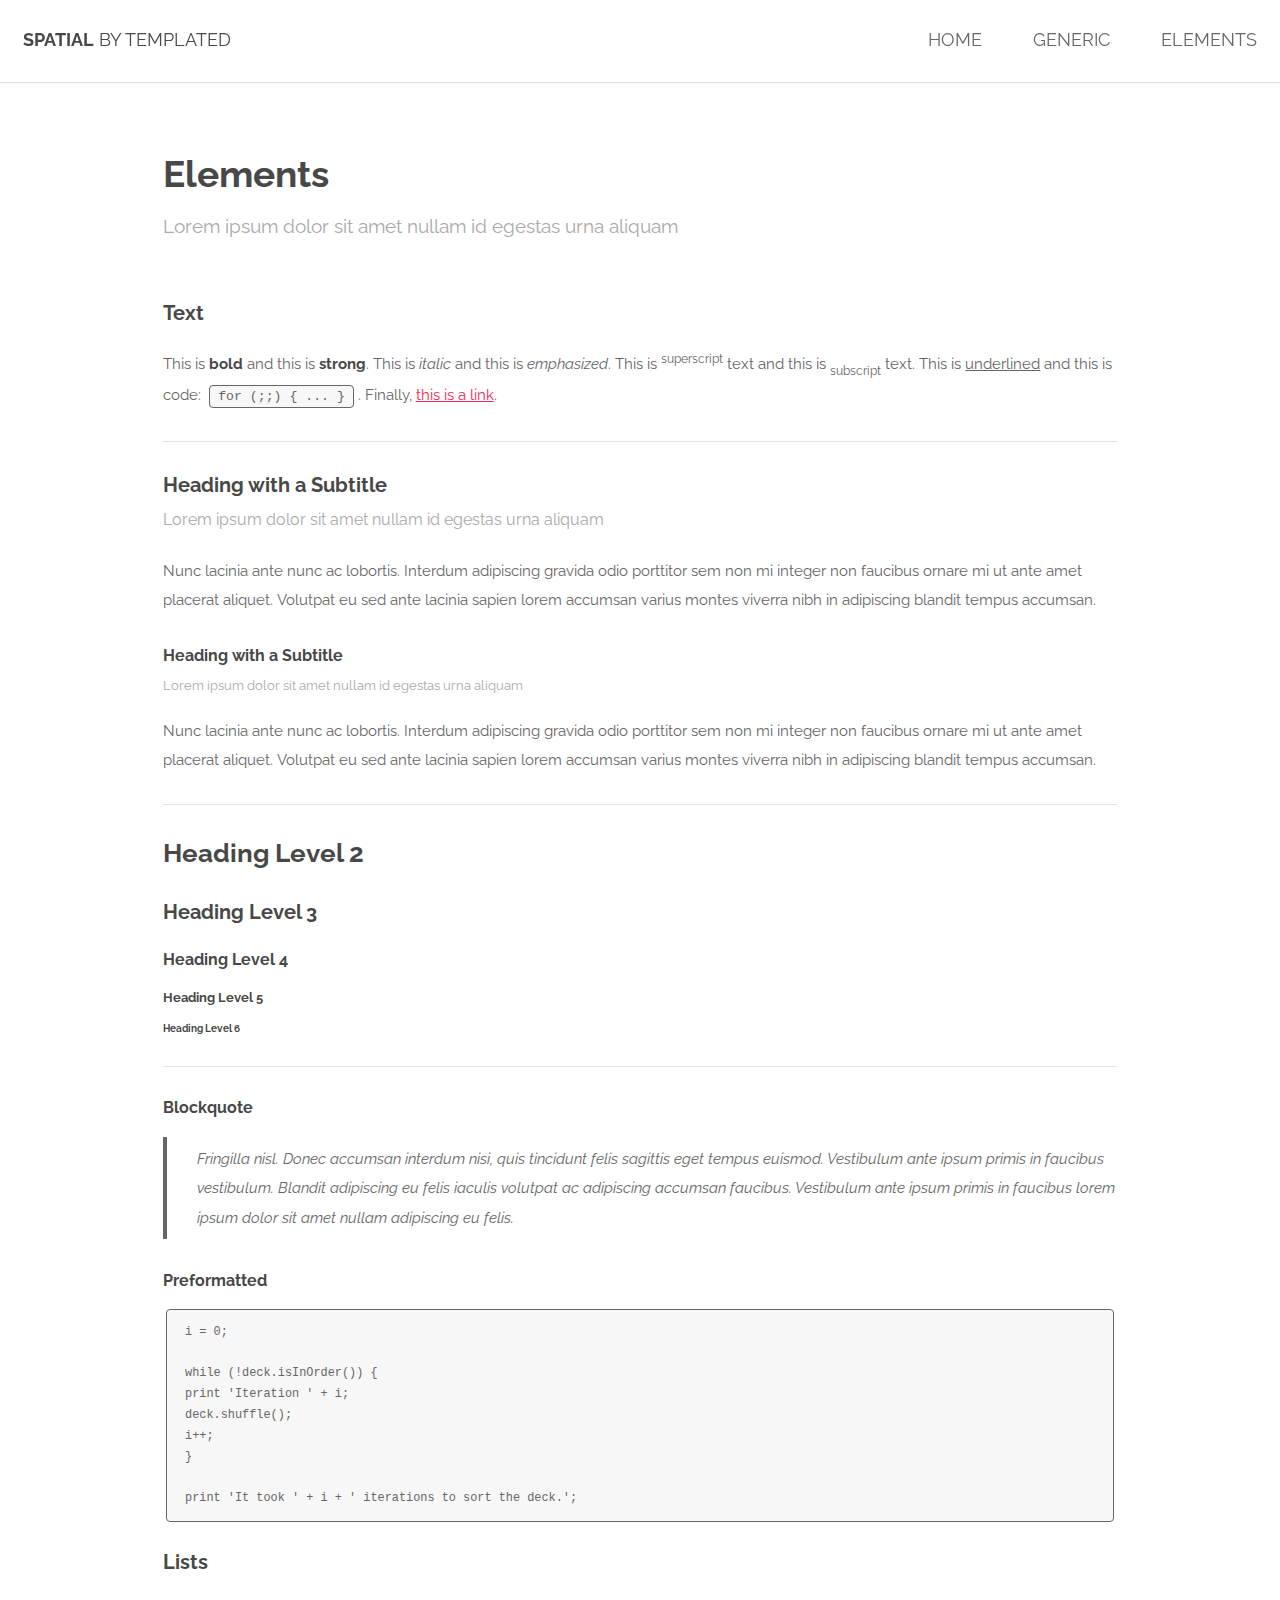
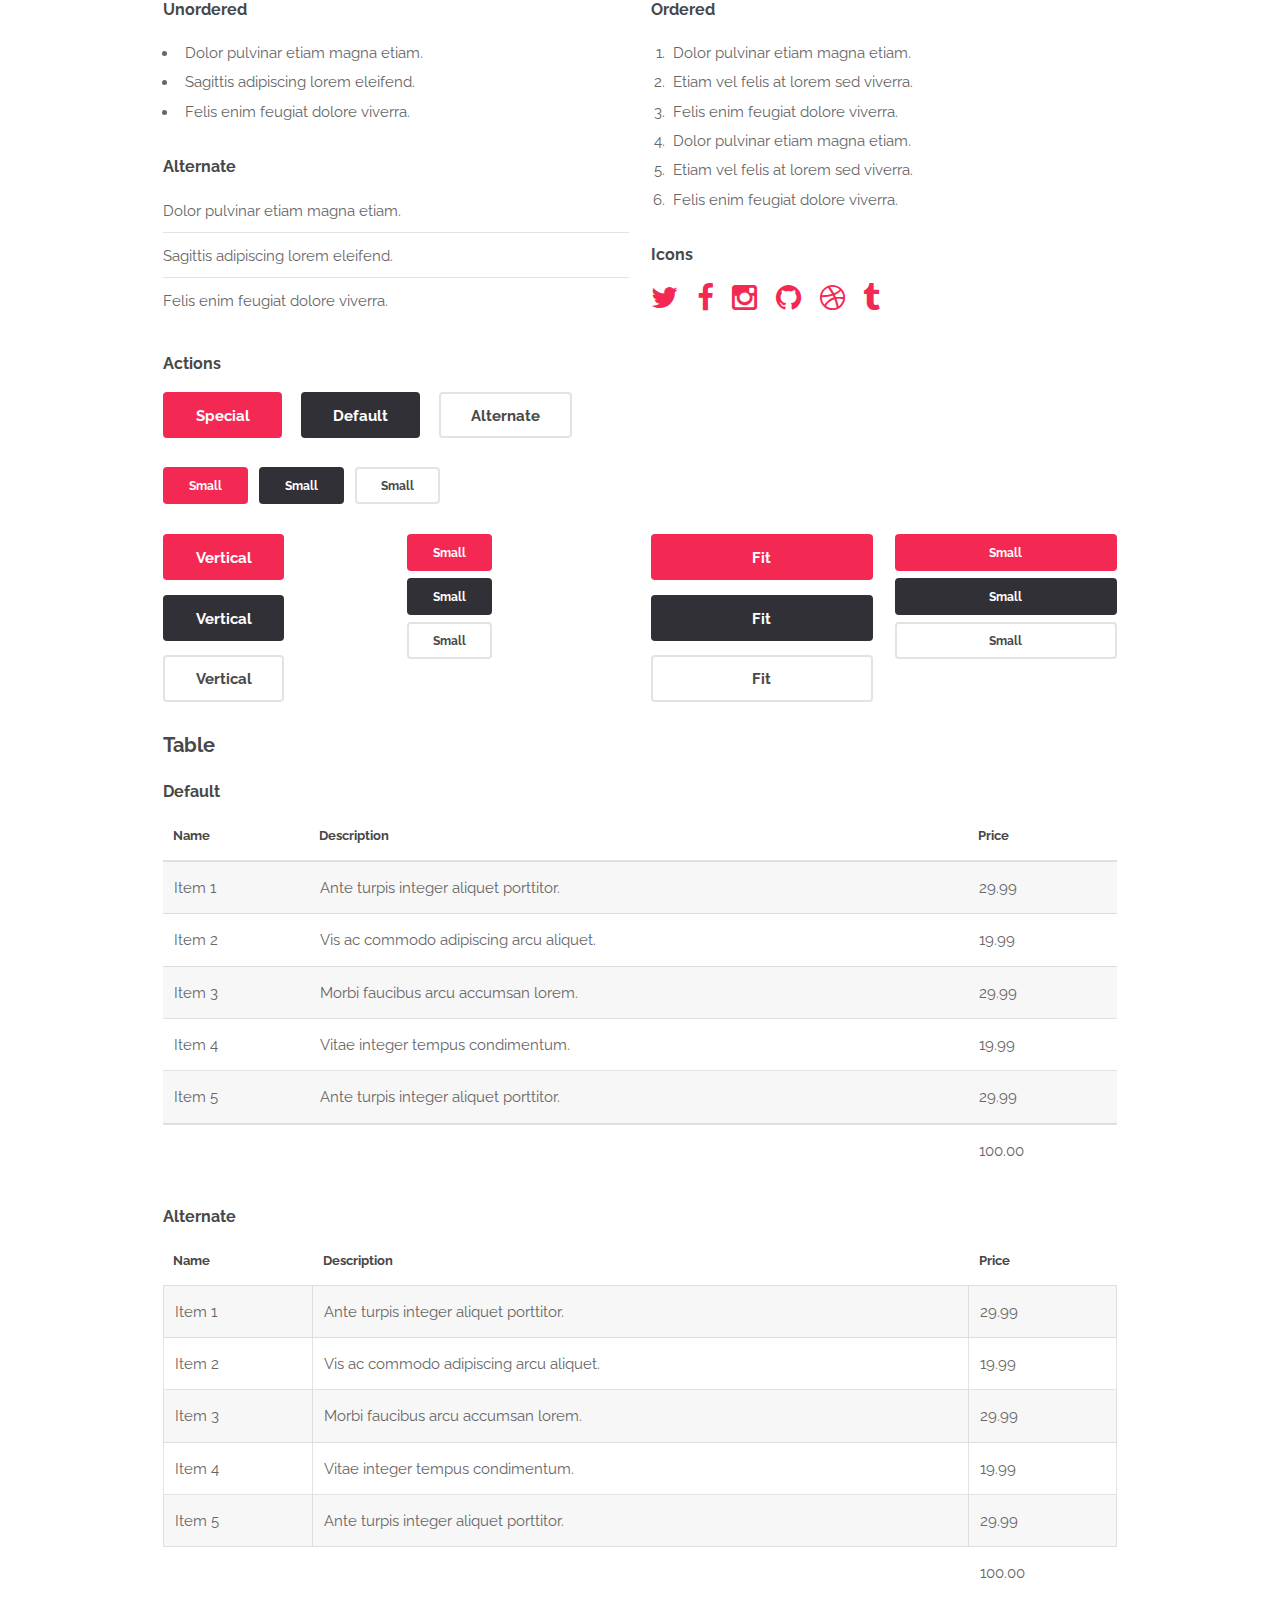
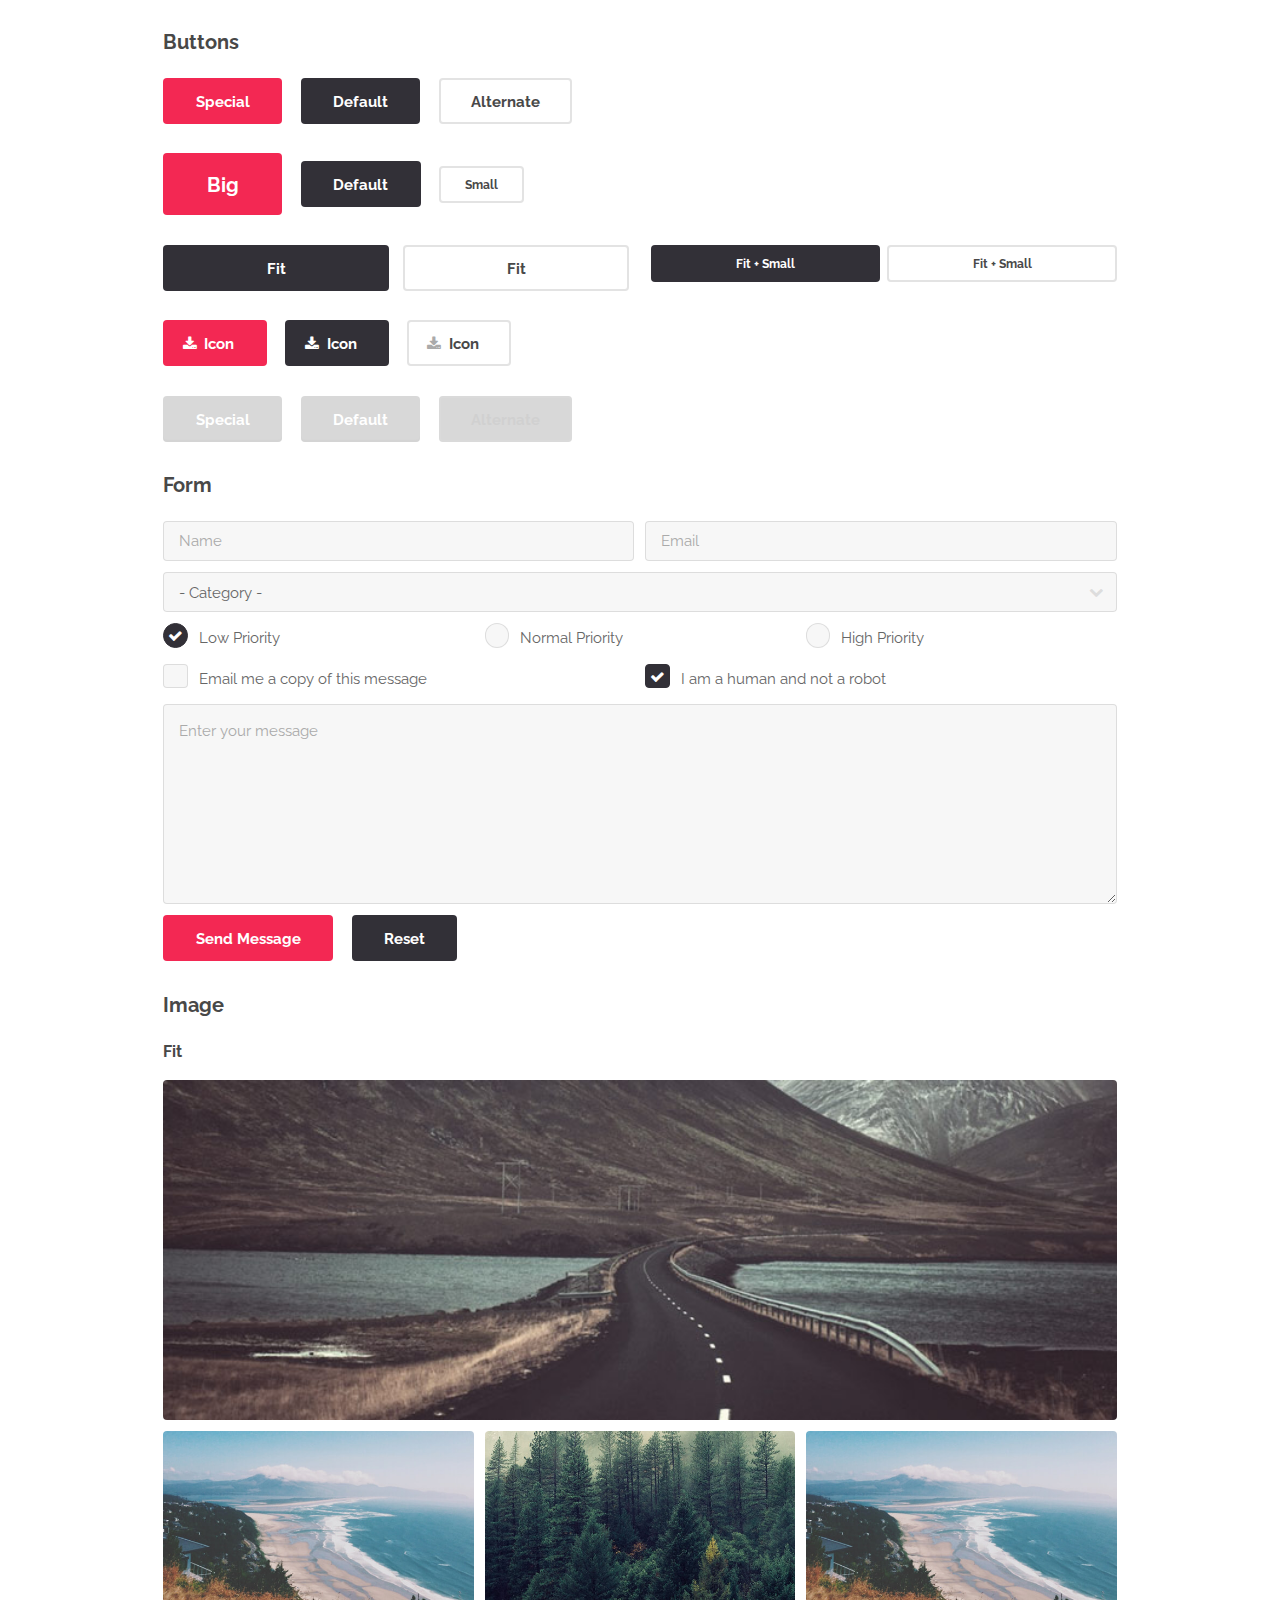
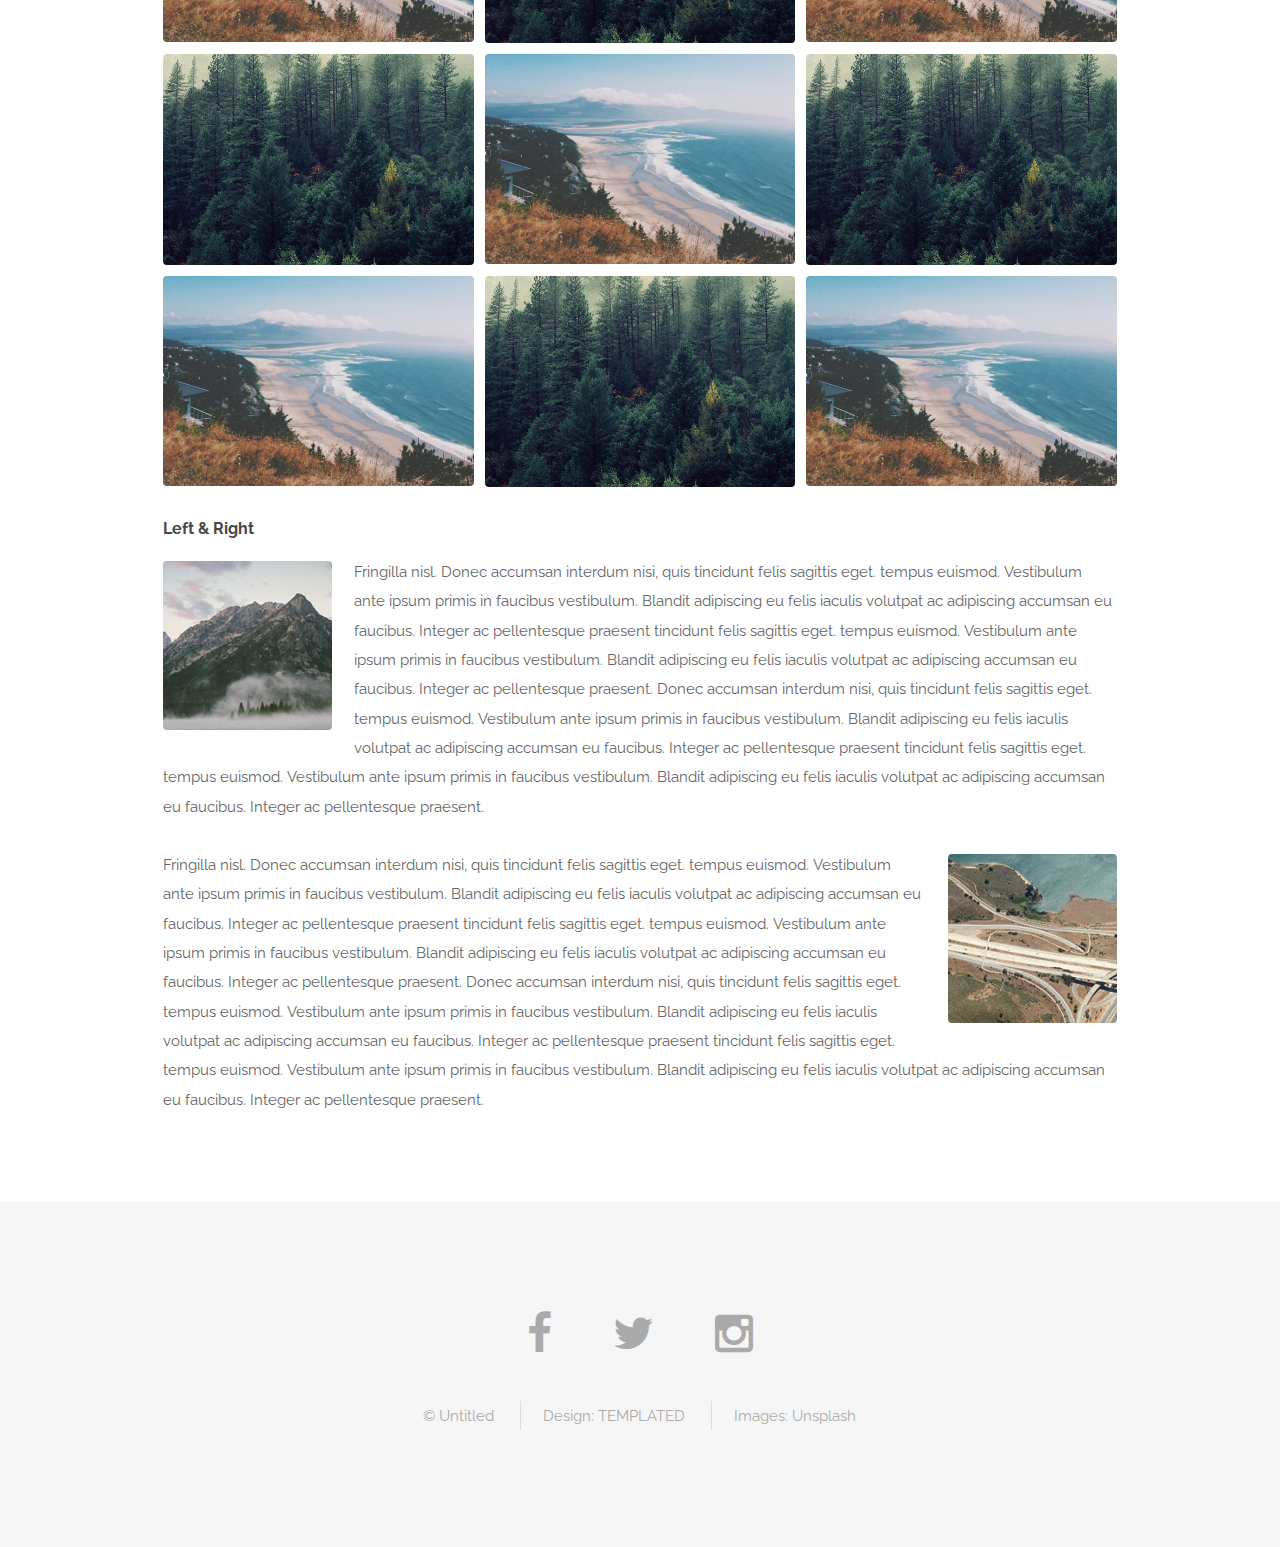
==== elements.html @ 3fff3c36 "first commit" ====
<!DOCTYPE HTML>
<!--
	Spatial by TEMPLATED
	templated.co @templatedco
	Released for free under the Creative Commons Attribution 3.0 license (templated.co/license)
-->
<html>
	<head>
		<title>Elements - Spatial by TEMPLATED</title>
		<meta charset="utf-8" />
		<meta name="viewport" content="width=device-width, initial-scale=1" />
		<link rel="stylesheet" href="assets/css/main.css" />
	</head>
	<body>

		<!-- Header -->
			<header id="header">
				<h1><strong><a href="index.html">Spatial</a></strong> by Templated</h1>
				<nav id="nav">
					<ul>
						<li><a href="index.html">Home</a></li>
						<li><a href="generic.html">Generic</a></li>
						<li><a href="elements.html">Elements</a></li>
					</ul>
				</nav>
			</header>

			<a href="#menu" class="navPanelToggle"><span class="fa fa-bars"></span></a>

		<!-- Main -->
			<section id="main" class="wrapper">
				<div class="container">
					<header class="major special">
						<h2>Elements</h2>
						<p>Lorem ipsum dolor sit amet nullam id egestas urna aliquam</p>
					</header>

					<!-- Text -->
						<section>
							<h3>Text</h3>
							<p>This is <b>bold</b> and this is <strong>strong</strong>. This is <i>italic</i> and this is <em>emphasized</em>.
							This is <sup>superscript</sup> text and this is <sub>subscript</sub> text.
							This is <u>underlined</u> and this is code: <code>for (;;) { ... }</code>. Finally, <a href="#">this is a link</a>.</p>

							<hr />

							<header>
								<h3>Heading with a Subtitle</h3>
								<p>Lorem ipsum dolor sit amet nullam id egestas urna aliquam</p>
							</header>
							<p>Nunc lacinia ante nunc ac lobortis. Interdum adipiscing gravida odio porttitor sem non mi integer non faucibus ornare mi ut ante amet placerat aliquet. Volutpat eu sed ante lacinia sapien lorem accumsan varius montes viverra nibh in adipiscing blandit tempus accumsan.</p>
							<header>
								<h4>Heading with a Subtitle</h4>
								<p>Lorem ipsum dolor sit amet nullam id egestas urna aliquam</p>
							</header>
							<p>Nunc lacinia ante nunc ac lobortis. Interdum adipiscing gravida odio porttitor sem non mi integer non faucibus ornare mi ut ante amet placerat aliquet. Volutpat eu sed ante lacinia sapien lorem accumsan varius montes viverra nibh in adipiscing blandit tempus accumsan.</p>

							<hr />

							<h2>Heading Level 2</h2>
							<h3>Heading Level 3</h3>
							<h4>Heading Level 4</h4>
							<h5>Heading Level 5</h5>
							<h6>Heading Level 6</h6>

							<hr />

							<h4>Blockquote</h4>
							<blockquote>Fringilla nisl. Donec accumsan interdum nisi, quis tincidunt felis sagittis eget tempus euismod. Vestibulum ante ipsum primis in faucibus vestibulum. Blandit adipiscing eu felis iaculis volutpat ac adipiscing accumsan faucibus. Vestibulum ante ipsum primis in faucibus lorem ipsum dolor sit amet nullam adipiscing eu felis.</blockquote>

							<h4>Preformatted</h4>
							<pre><code>i = 0;

while (!deck.isInOrder()) {
print 'Iteration ' + i;
deck.shuffle();
i++;
}

print 'It took ' + i + ' iterations to sort the deck.';</code></pre>
						</section>

					<!-- Lists -->
						<section>
							<h3>Lists</h3>
							<div class="row">
								<div class="6u 12u$(xsmall)">

									<h4>Unordered</h4>
									<ul>
										<li>Dolor pulvinar etiam magna etiam.</li>
										<li>Sagittis adipiscing lorem eleifend.</li>
										<li>Felis enim feugiat dolore viverra.</li>
									</ul>

									<h4>Alternate</h4>
									<ul class="alt">
										<li>Dolor pulvinar etiam magna etiam.</li>
										<li>Sagittis adipiscing lorem eleifend.</li>
										<li>Felis enim feugiat dolore viverra.</li>
									</ul>

								</div>
								<div class="6u$ 12u$(xsmall)">

									<h4>Ordered</h4>
									<ol>
										<li>Dolor pulvinar etiam magna etiam.</li>
										<li>Etiam vel felis at lorem sed viverra.</li>
										<li>Felis enim feugiat dolore viverra.</li>
										<li>Dolor pulvinar etiam magna etiam.</li>
										<li>Etiam vel felis at lorem sed viverra.</li>
										<li>Felis enim feugiat dolore viverra.</li>
									</ol>

									<h4>Icons</h4>
									<ul class="icons">
										<li><a href="#" class="icon fa-twitter"><span class="label">Twitter</span></a></li>
										<li><a href="#" class="icon fa-facebook"><span class="label">Facebook</span></a></li>
										<li><a href="#" class="icon fa-instagram"><span class="label">Instagram</span></a></li>
										<li><a href="#" class="icon fa-github"><span class="label">Github</span></a></li>
										<li><a href="#" class="icon fa-dribbble"><span class="label">Dribbble</span></a></li>
										<li><a href="#" class="icon fa-tumblr"><span class="label">Tumblr</span></a></li>
									</ul>

								</div>
							</div>

							<h4>Actions</h4>
							<ul class="actions">
								<li><a href="#" class="button special">Special</a></li>
								<li><a href="#" class="button">Default</a></li>
								<li><a href="#" class="button alt">Alternate</a></li>
							</ul>
							<ul class="actions small">
								<li><a href="#" class="button special small">Small</a></li>
								<li><a href="#" class="button small">Small</a></li>
								<li><a href="#" class="button alt small">Small</a></li>
							</ul>
							<div class="row">
								<div class="3u 6u(small) 12u$(xsmall)">
									<ul class="actions vertical">
										<li><a href="#" class="button special">Vertical</a></li>
										<li><a href="#" class="button">Vertical</a></li>
										<li><a href="#" class="button alt">Vertical</a></li>
									</ul>
								</div>
								<div class="3u 6u$(small) 12u$(xsmall)">
									<ul class="actions vertical small">
										<li><a href="#" class="button special small">Small</a></li>
										<li><a href="#" class="button small">Small</a></li>
										<li><a href="#" class="button alt small">Small</a></li>
									</ul>
								</div>
								<div class="3u 6u(small) 12u$(xsmall)">
									<ul class="actions vertical">
										<li><a href="#" class="button special fit">Fit</a></li>
										<li><a href="#" class="button fit">Fit</a></li>
										<li><a href="#" class="button alt fit">Fit</a></li>
									</ul>
								</div>
								<div class="3u$ 6u$(small) 12u$(xsmall)">
									<ul class="actions vertical small">
										<li><a href="#" class="button special small fit">Small</a></li>
										<li><a href="#" class="button small fit">Small</a></li>
										<li><a href="#" class="button alt small fit">Small</a></li>
									</ul>
								</div>
							</div>
						</section>

					<!-- Table -->
						<section>
							<h3>Table</h3>
							<h4>Default</h4>
							<div class="table-wrapper">
								<table>
									<thead>
										<tr>
											<th>Name</th>
											<th>Description</th>
											<th>Price</th>
										</tr>
									</thead>
									<tbody>
										<tr>
											<td>Item 1</td>
											<td>Ante turpis integer aliquet porttitor.</td>
											<td>29.99</td>
										</tr>
										<tr>
											<td>Item 2</td>
											<td>Vis ac commodo adipiscing arcu aliquet.</td>
											<td>19.99</td>
										</tr>
										<tr>
											<td>Item 3</td>
											<td> Morbi faucibus arcu accumsan lorem.</td>
											<td>29.99</td>
										</tr>
										<tr>
											<td>Item 4</td>
											<td>Vitae integer tempus condimentum.</td>
											<td>19.99</td>
										</tr>
										<tr>
											<td>Item 5</td>
											<td>Ante turpis integer aliquet porttitor.</td>
											<td>29.99</td>
										</tr>
									</tbody>
									<tfoot>
										<tr>
											<td colspan="2"></td>
											<td>100.00</td>
										</tr>
									</tfoot>
								</table>
							</div>
							<h4>Alternate</h4>
							<div class="table-wrapper">
								<table class="alt">
									<thead>
										<tr>
											<th>Name</th>
											<th>Description</th>
											<th>Price</th>
										</tr>
									</thead>
									<tbody>
										<tr>
											<td>Item 1</td>
											<td>Ante turpis integer aliquet porttitor.</td>
											<td>29.99</td>
										</tr>
										<tr>
											<td>Item 2</td>
											<td>Vis ac commodo adipiscing arcu aliquet.</td>
											<td>19.99</td>
										</tr>
										<tr>
											<td>Item 3</td>
											<td> Morbi faucibus arcu accumsan lorem.</td>
											<td>29.99</td>
										</tr>
										<tr>
											<td>Item 4</td>
											<td>Vitae integer tempus condimentum.</td>
											<td>19.99</td>
										</tr>
										<tr>
											<td>Item 5</td>
											<td>Ante turpis integer aliquet porttitor.</td>
											<td>29.99</td>
										</tr>
									</tbody>
									<tfoot>
										<tr>
											<td colspan="2"></td>
											<td>100.00</td>
										</tr>
									</tfoot>
								</table>
							</div>
						</section>

					<!-- Buttons -->
						<section>
							<h3>Buttons</h3>
							<ul class="actions">
								<li><a href="#" class="button special">Special</a></li>
								<li><a href="#" class="button">Default</a></li>
								<li><a href="#" class="button alt">Alternate</a></li>
							</ul>
							<ul class="actions">
								<li><a href="#" class="button special big">Big</a></li>
								<li><a href="#" class="button">Default</a></li>
								<li><a href="#" class="button alt small">Small</a></li>
							</ul>
							<div class="row">
								<div class="6u 12u$(xsmall)">
									<ul class="actions fit">
										<li><a href="#" class="button fit">Fit</a></li>
										<li><a href="#" class="button alt fit">Fit</a></li>
									</ul>
								</div>
								<div class="6u$ 12u$(xsmall)">
									<ul class="actions fit small">
										<li><a href="#" class="button fit small">Fit + Small</a></li>
										<li><a href="#" class="button alt fit small">Fit + Small</a></li>
									</ul>
								</div>
							</div>
							<ul class="actions">
								<li><a href="#" class="button special icon fa-download">Icon</a></li>
								<li><a href="#" class="button icon fa-download">Icon</a></li>
								<li><a href="#" class="button alt icon fa-download">Icon</a></li>
							</ul>
							<ul class="actions">
								<li><span class="button special disabled">Special</span></li>
								<li><span class="button disabled">Default</span></li>
								<li><span class="button alt disabled">Alternate</span></li>
							</ul>
						</section>

					<!-- Form -->
						<section>
							<h3>Form</h3>
							<form method="post" action="#">
								<div class="row uniform 50%">
									<div class="6u 12u$(xsmall)">
										<input type="text" name="name" id="name" value="" placeholder="Name" />
									</div>
									<div class="6u$ 12u$(xsmall)">
										<input type="email" name="email" id="email" value="" placeholder="Email" />
									</div>
									<div class="12u$">
										<div class="select-wrapper">
											<select name="category" id="category">
												<option value="">- Category -</option>
												<option value="1">Manufacturing</option>
												<option value="1">Shipping</option>
												<option value="1">Administration</option>
												<option value="1">Human Resources</option>
											</select>
										</div>
									</div>
									<div class="4u 12u$(xsmall)">
										<input type="radio" id="priority-low" name="priority" checked>
										<label for="priority-low">Low Priority</label>
									</div>
									<div class="4u 12u$(xsmall)">
										<input type="radio" id="priority-normal" name="priority">
										<label for="priority-normal">Normal Priority</label>
									</div>
									<div class="4u$ 12u$(xsmall)">
										<input type="radio" id="priority-high" name="priority">
										<label for="priority-high">High Priority</label>
									</div>
									<div class="6u 12u$(small)">
										<input type="checkbox" id="copy" name="copy">
										<label for="copy">Email me a copy of this message</label>
									</div>
									<div class="6u$ 12u$(small)">
										<input type="checkbox" id="human" name="human" checked>
										<label for="human">I am a human and not a robot</label>
									</div>
									<div class="12u$">
										<textarea name="message" id="message" placeholder="Enter your message" rows="6"></textarea>
									</div>
									<div class="12u$">
										<ul class="actions">
											<li><input type="submit" value="Send Message" class="special" /></li>
											<li><input type="reset" value="Reset" /></li>
										</ul>
									</div>
								</div>
							</form>
						</section>

					<!-- Image -->
						<section>
							<h3>Image</h3>
							<h4>Fit</h4>
							<div class="box alt">
								<div class="row 50% uniform">
									<div class="12u$"><span class="image fit"><img src="images/pic01.jpg" alt="" /></span></div>
									<div class="4u"><span class="image fit"><img src="images/pic02.jpg" alt="" /></span></div>
									<div class="4u"><span class="image fit"><img src="images/pic03.jpg" alt="" /></span></div>
									<div class="4u$"><span class="image fit"><img src="images/pic02.jpg" alt="" /></span></div>
									<div class="4u"><span class="image fit"><img src="images/pic03.jpg" alt="" /></span></div>
									<div class="4u"><span class="image fit"><img src="images/pic02.jpg" alt="" /></span></div>
									<div class="4u$"><span class="image fit"><img src="images/pic03.jpg" alt="" /></span></div>
									<div class="4u"><span class="image fit"><img src="images/pic02.jpg" alt="" /></span></div>
									<div class="4u"><span class="image fit"><img src="images/pic03.jpg" alt="" /></span></div>
									<div class="4u$"><span class="image fit"><img src="images/pic02.jpg" alt="" /></span></div>
								</div>
							</div>

							<h4>Left &amp; Right</h4>
							<p><span class="image left"><img src="images/pic04.jpg" alt="" /></span>Fringilla nisl. Donec accumsan interdum nisi, quis tincidunt felis sagittis eget. tempus euismod. Vestibulum ante ipsum primis in faucibus vestibulum. Blandit adipiscing eu felis iaculis volutpat ac adipiscing accumsan eu faucibus. Integer ac pellentesque praesent tincidunt felis sagittis eget. tempus euismod. Vestibulum ante ipsum primis in faucibus vestibulum. Blandit adipiscing eu felis iaculis volutpat ac adipiscing accumsan eu faucibus. Integer ac pellentesque praesent. Donec accumsan interdum nisi, quis tincidunt felis sagittis eget. tempus euismod. Vestibulum ante ipsum primis in faucibus vestibulum. Blandit adipiscing eu felis iaculis volutpat ac adipiscing accumsan eu faucibus. Integer ac pellentesque praesent tincidunt felis sagittis eget. tempus euismod. Vestibulum ante ipsum primis in faucibus vestibulum. Blandit adipiscing eu felis iaculis volutpat ac adipiscing accumsan eu faucibus. Integer ac pellentesque praesent.</p>
							<p><span class="image right"><img src="images/pic05.jpg" alt="" /></span>Fringilla nisl. Donec accumsan interdum nisi, quis tincidunt felis sagittis eget. tempus euismod. Vestibulum ante ipsum primis in faucibus vestibulum. Blandit adipiscing eu felis iaculis volutpat ac adipiscing accumsan eu faucibus. Integer ac pellentesque praesent tincidunt felis sagittis eget. tempus euismod. Vestibulum ante ipsum primis in faucibus vestibulum. Blandit adipiscing eu felis iaculis volutpat ac adipiscing accumsan eu faucibus. Integer ac pellentesque praesent. Donec accumsan interdum nisi, quis tincidunt felis sagittis eget. tempus euismod. Vestibulum ante ipsum primis in faucibus vestibulum. Blandit adipiscing eu felis iaculis volutpat ac adipiscing accumsan eu faucibus. Integer ac pellentesque praesent tincidunt felis sagittis eget. tempus euismod. Vestibulum ante ipsum primis in faucibus vestibulum. Blandit adipiscing eu felis iaculis volutpat ac adipiscing accumsan eu faucibus. Integer ac pellentesque praesent.</p>
						</section>

				</div>
			</section>

		<!-- Footer -->
			<footer id="footer">
				<div class="container">
					<ul class="icons">
						<li><a href="#" class="icon fa-facebook"></a></li>
						<li><a href="#" class="icon fa-twitter"></a></li>
						<li><a href="#" class="icon fa-instagram"></a></li>
					</ul>
					<ul class="copyright">
						<li>&copy; Untitled</li>
						<li>Design: <a href="http://templated.co">TEMPLATED</a></li>
						<li>Images: <a href="http://unsplash.com">Unsplash</a></li>
					</ul>
				</div>
			</footer>

		<!-- Scripts -->
			<script src="assets/js/jquery.min.js"></script>
			<script src="assets/js/skel.min.js"></script>
			<script src="assets/js/util.js"></script>
			<script src="assets/js/main.js"></script>

	</body>
</html>
---- assets/css/main.css ----
@import url(font-awesome.min.css);
@import url(https://fonts.googleapis.com/css?family=Raleway:400,700);

/*
	Spatial by TEMPLATED
	templated.co @templatedco
	Released for free under the Creative Commons Attribution 3.0 license (templated.co/license)
*/

/* Reset */

	html, body, div, span, applet, object, iframe, h1, h2, h3, h4, h5, h6, p, blockquote, pre, a, abbr, acronym, address, big, cite, code, del, dfn, em, img, ins, kbd, q, s, samp, small, strike, strong, sub, sup, tt, var, b, u, i, center, dl, dt, dd, ol, ul, li, fieldset, form, label, legend, table, caption, tbody, tfoot, thead, tr, th, td, article, aside, canvas, details, embed, figure, figcaption, footer, header, hgroup, menu, nav, output, ruby, section, summary, time, mark, audio, video {
		margin: 0;
		padding: 0;
		border: 0;
		font-size: 100%;
		font: inherit;
		vertical-align: baseline;
	}

	article, aside, details, figcaption, figure, footer, header, hgroup, menu, nav, section {
		display: block;
	}

	body {
		line-height: 1;
	}

	ol, ul {
		list-style: none;
	}

	blockquote, q {
		quotes: none;
	}

	blockquote:before, blockquote:after, q:before, q:after {
		content: '';
		content: none;
	}

	table {
		border-collapse: collapse;
		border-spacing: 0;
	}

	body {
		-webkit-text-size-adjust: none;
	}

/* Box Model */

	*, *:before, *:after {
		-moz-box-sizing: border-box;
		-webkit-box-sizing: border-box;
		box-sizing: border-box;
	}

/* Containers */

	.container {
		margin-left: auto;
		margin-right: auto;
	}

	.container.\31 25\25 {
		width: 100%;
		max-width: 100em;
		min-width: 80em;
	}

	.container.\37 5\25 {
		width: 60em;
	}

	.container.\35 0\25 {
		width: 40em;
	}

	.container.\32 5\25 {
		width: 20em;
	}

	.container {
		width: 80em;
	}

	@media screen and (max-width: 1680px) {

		.container.\31 25\25 {
			width: 100%;
			max-width: 100em;
			min-width: 80em;
		}

		.container.\37 5\25 {
			width: 60em;
		}

		.container.\35 0\25 {
			width: 40em;
		}

		.container.\32 5\25 {
			width: 20em;
		}

		.container {
			width: 80em;
		}

	}

	@media screen and (max-width: 1280px) {

		.container.\31 25\25 {
			width: 100%;
			max-width: 81.25em;
			min-width: 65em;
		}

		.container.\37 5\25 {
			width: 48.75em;
		}

		.container.\35 0\25 {
			width: 32.5em;
		}

		.container.\32 5\25 {
			width: 16.25em;
		}

		.container {
			width: 65em;
		}

	}

	@media screen and (max-width: 980px) {

		.container.\31 25\25 {
			width: 100%;
			max-width: 112.5%;
			min-width: 90%;
		}

		.container.\37 5\25 {
			width: 67.5%;
		}

		.container.\35 0\25 {
			width: 45%;
		}

		.container.\32 5\25 {
			width: 22.5%;
		}

		.container {
			width: 90%;
		}

	}

	@media screen and (max-width: 736px) {

		.container.\31 25\25 {
			width: 100%;
			max-width: 112.5%;
			min-width: 90%;
		}

		.container.\37 5\25 {
			width: 67.5%;
		}

		.container.\35 0\25 {
			width: 45%;
		}

		.container.\32 5\25 {
			width: 22.5%;
		}

		.container {
			width: 90% !important;
		}

	}

	@media screen and (max-width: 480px) {

		.container.\31 25\25 {
			width: 100%;
			max-width: 112.5%;
			min-width: 90%;
		}

		.container.\37 5\25 {
			width: 67.5%;
		}

		.container.\35 0\25 {
			width: 45%;
		}

		.container.\32 5\25 {
			width: 22.5%;
		}

		.container {
			width: 90% !important;
		}

	}

/* Grid */

	.row {
		border-bottom: solid 1px transparent;
		-moz-box-sizing: border-box;
		-webkit-box-sizing: border-box;
		box-sizing: border-box;
	}

	.row > * {
		float: left;
		-moz-box-sizing: border-box;
		-webkit-box-sizing: border-box;
		box-sizing: border-box;
	}

	.row:after, .row:before {
		content: '';
		display: block;
		clear: both;
		height: 0;
	}

	.row.uniform > * > :first-child {
		margin-top: 0;
	}

	.row.uniform > * > :last-child {
		margin-bottom: 0;
	}

	.row.\30 \25 > * {
		padding: 0 0 0 0em;
	}

	.row.\30 \25 {
		margin: 0 0 -1px 0em;
	}

	.row.uniform.\30 \25 > * {
		padding: 0em 0 0 0em;
	}

	.row.uniform.\30 \25 {
		margin: 0em 0 -1px 0em;
	}

	.row > * {
		padding: 0 0 0 2em;
	}

	.row {
		margin: 0 0 -1px -2em;
	}

	.row.uniform > * {
		padding: 2em 0 0 2em;
	}

	.row.uniform {
		margin: -2em 0 -1px -2em;
	}

	.row.\32 00\25 > * {
		padding: 0 0 0 4em;
	}

	.row.\32 00\25 {
		margin: 0 0 -1px -4em;
	}

	.row.uniform.\32 00\25 > * {
		padding: 4em 0 0 4em;
	}

	.row.uniform.\32 00\25 {
		margin: -4em 0 -1px -4em;
	}

	.row.\31 50\25 > * {
		padding: 0 0 0 3em;
	}

	.row.\31 50\25 {
		margin: 0 0 -1px -3em;
	}

	.row.uniform.\31 50\25 > * {
		padding: 3em 0 0 3em;
	}

	.row.uniform.\31 50\25 {
		margin: -3em 0 -1px -3em;
	}

	.row.\35 0\25 > * {
		padding: 0 0 0 1em;
	}

	.row.\35 0\25 {
		margin: 0 0 -1px -1em;
	}

	.row.uniform.\35 0\25 > * {
		padding: 1em 0 0 1em;
	}

	.row.uniform.\35 0\25 {
		margin: -1em 0 -1px -1em;
	}

	.row.\32 5\25 > * {
		padding: 0 0 0 0.5em;
	}

	.row.\32 5\25 {
		margin: 0 0 -1px -0.5em;
	}

	.row.uniform.\32 5\25 > * {
		padding: 0.5em 0 0 0.5em;
	}

	.row.uniform.\32 5\25 {
		margin: -0.5em 0 -1px -0.5em;
	}

	.\31 2u, .\31 2u\24 {
		width: 100%;
		clear: none;
		margin-left: 0;
	}

	.\31 1u, .\31 1u\24 {
		width: 91.6666666667%;
		clear: none;
		margin-left: 0;
	}

	.\31 0u, .\31 0u\24 {
		width: 83.3333333333%;
		clear: none;
		margin-left: 0;
	}

	.\39 u, .\39 u\24 {
		width: 75%;
		clear: none;
		margin-left: 0;
	}

	.\38 u, .\38 u\24 {
		width: 66.6666666667%;
		clear: none;
		margin-left: 0;
	}

	.\37 u, .\37 u\24 {
		width: 58.3333333333%;
		clear: none;
		margin-left: 0;
	}

	.\36 u, .\36 u\24 {
		width: 50%;
		clear: none;
		margin-left: 0;
	}

	.\35 u, .\35 u\24 {
		width: 41.6666666667%;
		clear: none;
		margin-left: 0;
	}

	.\34 u, .\34 u\24 {
		width: 33.3333333333%;
		clear: none;
		margin-left: 0;
	}

	.\33 u, .\33 u\24 {
		width: 25%;
		clear: none;
		margin-left: 0;
	}

	.\32 u, .\32 u\24 {
		width: 16.6666666667%;
		clear: none;
		margin-left: 0;
	}

	.\31 u, .\31 u\24 {
		width: 8.3333333333%;
		clear: none;
		margin-left: 0;
	}

	.\31 2u\24 + *,
	.\31 1u\24 + *,
	.\31 0u\24 + *,
	.\39 u\24 + *,
	.\38 u\24 + *,
	.\37 u\24 + *,
	.\36 u\24 + *,
	.\35 u\24 + *,
	.\34 u\24 + *,
	.\33 u\24 + *,
	.\32 u\24 + *,
	.\31 u\24 + * {
		clear: left;
	}

	.\-11u {
		margin-left: 91.66667%;
	}

	.\-10u {
		margin-left: 83.33333%;
	}

	.\-9u {
		margin-left: 75%;
	}

	.\-8u {
		margin-left: 66.66667%;
	}

	.\-7u {
		margin-left: 58.33333%;
	}

	.\-6u {
		margin-left: 50%;
	}

	.\-5u {
		margin-left: 41.66667%;
	}

	.\-4u {
		margin-left: 33.33333%;
	}

	.\-3u {
		margin-left: 25%;
	}

	.\-2u {
		margin-left: 16.66667%;
	}

	.\-1u {
		margin-left: 8.33333%;
	}

	@media screen and (max-width: 1680px) {

		.row > * {
			padding: 0 0 0 2em;
		}

		.row {
			margin: 0 0 -1px -2em;
		}

		.row.uniform > * {
			padding: 2em 0 0 2em;
		}

		.row.uniform {
			margin: -2em 0 -1px -2em;
		}

		.row.\32 00\25 > * {
			padding: 0 0 0 4em;
		}

		.row.\32 00\25 {
			margin: 0 0 -1px -4em;
		}

		.row.uniform.\32 00\25 > * {
			padding: 4em 0 0 4em;
		}

		.row.uniform.\32 00\25 {
			margin: -4em 0 -1px -4em;
		}

		.row.\31 50\25 > * {
			padding: 0 0 0 3em;
		}

		.row.\31 50\25 {
			margin: 0 0 -1px -3em;
		}

		.row.uniform.\31 50\25 > * {
			padding: 3em 0 0 3em;
		}

		.row.uniform.\31 50\25 {
			margin: -3em 0 -1px -3em;
		}

		.row.\35 0\25 > * {
			padding: 0 0 0 1em;
		}

		.row.\35 0\25 {
			margin: 0 0 -1px -1em;
		}

		.row.uniform.\35 0\25 > * {
			padding: 1em 0 0 1em;
		}

		.row.uniform.\35 0\25 {
			margin: -1em 0 -1px -1em;
		}

		.row.\32 5\25 > * {
			padding: 0 0 0 0.5em;
		}

		.row.\32 5\25 {
			margin: 0 0 -1px -0.5em;
		}

		.row.uniform.\32 5\25 > * {
			padding: 0.5em 0 0 0.5em;
		}

		.row.uniform.\32 5\25 {
			margin: -0.5em 0 -1px -0.5em;
		}

		.\31 2u\28xlarge\29, .\31 2u\24\28xlarge\29 {
			width: 100%;
			clear: none;
			margin-left: 0;
		}

		.\31 1u\28xlarge\29, .\31 1u\24\28xlarge\29 {
			width: 91.6666666667%;
			clear: none;
			margin-left: 0;
		}

		.\31 0u\28xlarge\29, .\31 0u\24\28xlarge\29 {
			width: 83.3333333333%;
			clear: none;
			margin-left: 0;
		}

		.\39 u\28xlarge\29, .\39 u\24\28xlarge\29 {
			width: 75%;
			clear: none;
			margin-left: 0;
		}

		.\38 u\28xlarge\29, .\38 u\24\28xlarge\29 {
			width: 66.6666666667%;
			clear: none;
			margin-left: 0;
		}

		.\37 u\28xlarge\29, .\37 u\24\28xlarge\29 {
			width: 58.3333333333%;
			clear: none;
			margin-left: 0;
		}

		.\36 u\28xlarge\29, .\36 u\24\28xlarge\29 {
			width: 50%;
			clear: none;
			margin-left: 0;
		}

		.\35 u\28xlarge\29, .\35 u\24\28xlarge\29 {
			width: 41.6666666667%;
			clear: none;
			margin-left: 0;
		}

		.\34 u\28xlarge\29, .\34 u\24\28xlarge\29 {
			width: 33.3333333333%;
			clear: none;
			margin-left: 0;
		}

		.\33 u\28xlarge\29, .\33 u\24\28xlarge\29 {
			width: 25%;
			clear: none;
			margin-left: 0;
		}

		.\32 u\28xlarge\29, .\32 u\24\28xlarge\29 {
			width: 16.6666666667%;
			clear: none;
			margin-left: 0;
		}

		.\31 u\28xlarge\29, .\31 u\24\28xlarge\29 {
			width: 8.3333333333%;
			clear: none;
			margin-left: 0;
		}

		.\31 2u\24\28xlarge\29 + *,
		.\31 1u\24\28xlarge\29 + *,
		.\31 0u\24\28xlarge\29 + *,
		.\39 u\24\28xlarge\29 + *,
		.\38 u\24\28xlarge\29 + *,
		.\37 u\24\28xlarge\29 + *,
		.\36 u\24\28xlarge\29 + *,
		.\35 u\24\28xlarge\29 + *,
		.\34 u\24\28xlarge\29 + *,
		.\33 u\24\28xlarge\29 + *,
		.\32 u\24\28xlarge\29 + *,
		.\31 u\24\28xlarge\29 + * {
			clear: left;
		}

		.\-11u\28xlarge\29 {
			margin-left: 91.66667%;
		}

		.\-10u\28xlarge\29 {
			margin-left: 83.33333%;
		}

		.\-9u\28xlarge\29 {
			margin-left: 75%;
		}

		.\-8u\28xlarge\29 {
			margin-left: 66.66667%;
		}

		.\-7u\28xlarge\29 {
			margin-left: 58.33333%;
		}

		.\-6u\28xlarge\29 {
			margin-left: 50%;
		}

		.\-5u\28xlarge\29 {
			margin-left: 41.66667%;
		}

		.\-4u\28xlarge\29 {
			margin-left: 33.33333%;
		}

		.\-3u\28xlarge\29 {
			margin-left: 25%;
		}

		.\-2u\28xlarge\29 {
			margin-left: 16.66667%;
		}

		.\-1u\28xlarge\29 {
			margin-left: 8.33333%;
		}

	}

	@media screen and (max-width: 1280px) {

		.row > * {
			padding: 0 0 0 1.5em;
		}

		.row {
			margin: 0 0 -1px -1.5em;
		}

		.row.uniform > * {
			padding: 1.5em 0 0 1.5em;
		}

		.row.uniform {
			margin: -1.5em 0 -1px -1.5em;
		}

		.row.\32 00\25 > * {
			padding: 0 0 0 3em;
		}

		.row.\32 00\25 {
			margin: 0 0 -1px -3em;
		}

		.row.uniform.\32 00\25 > * {
			padding: 3em 0 0 3em;
		}

		.row.uniform.\32 00\25 {
			margin: -3em 0 -1px -3em;
		}

		.row.\31 50\25 > * {
			padding: 0 0 0 2.25em;
		}

		.row.\31 50\25 {
			margin: 0 0 -1px -2.25em;
		}

		.row.uniform.\31 50\25 > * {
			padding: 2.25em 0 0 2.25em;
		}

		.row.uniform.\31 50\25 {
			margin: -2.25em 0 -1px -2.25em;
		}

		.row.\35 0\25 > * {
			padding: 0 0 0 0.75em;
		}

		.row.\35 0\25 {
			margin: 0 0 -1px -0.75em;
		}

		.row.uniform.\35 0\25 > * {
			padding: 0.75em 0 0 0.75em;
		}

		.row.uniform.\35 0\25 {
			margin: -0.75em 0 -1px -0.75em;
		}

		.row.\32 5\25 > * {
			padding: 0 0 0 0.375em;
		}

		.row.\32 5\25 {
			margin: 0 0 -1px -0.375em;
		}

		.row.uniform.\32 5\25 > * {
			padding: 0.375em 0 0 0.375em;
		}

		.row.uniform.\32 5\25 {
			margin: -0.375em 0 -1px -0.375em;
		}

		.\31 2u\28large\29, .\31 2u\24\28large\29 {
			width: 100%;
			clear: none;
			margin-left: 0;
		}

		.\31 1u\28large\29, .\31 1u\24\28large\29 {
			width: 91.6666666667%;
			clear: none;
			margin-left: 0;
		}

		.\31 0u\28large\29, .\31 0u\24\28large\29 {
			width: 83.3333333333%;
			clear: none;
			margin-left: 0;
		}

		.\39 u\28large\29, .\39 u\24\28large\29 {
			width: 75%;
			clear: none;
			margin-left: 0;
		}

		.\38 u\28large\29, .\38 u\24\28large\29 {
			width: 66.6666666667%;
			clear: none;
			margin-left: 0;
		}

		.\37 u\28large\29, .\37 u\24\28large\29 {
			width: 58.3333333333%;
			clear: none;
			margin-left: 0;
		}

		.\36 u\28large\29, .\36 u\24\28large\29 {
			width: 50%;
			clear: none;
			margin-left: 0;
		}

		.\35 u\28large\29, .\35 u\24\28large\29 {
			width: 41.6666666667%;
			clear: none;
			margin-left: 0;
		}

		.\34 u\28large\29, .\34 u\24\28large\29 {
			width: 33.3333333333%;
			clear: none;
			margin-left: 0;
		}

		.\33 u\28large\29, .\33 u\24\28large\29 {
			width: 25%;
			clear: none;
			margin-left: 0;
		}

		.\32 u\28large\29, .\32 u\24\28large\29 {
			width: 16.6666666667%;
			clear: none;
			margin-left: 0;
		}

		.\31 u\28large\29, .\31 u\24\28large\29 {
			width: 8.3333333333%;
			clear: none;
			margin-left: 0;
		}

		.\31 2u\24\28large\29 + *,
		.\31 1u\24\28large\29 + *,
		.\31 0u\24\28large\29 + *,
		.\39 u\24\28large\29 + *,
		.\38 u\24\28large\29 + *,
		.\37 u\24\28large\29 + *,
		.\36 u\24\28large\29 + *,
		.\35 u\24\28large\29 + *,
		.\34 u\24\28large\29 + *,
		.\33 u\24\28large\29 + *,
		.\32 u\24\28large\29 + *,
		.\31 u\24\28large\29 + * {
			clear: left;
		}

		.\-11u\28large\29 {
			margin-left: 91.66667%;
		}

		.\-10u\28large\29 {
			margin-left: 83.33333%;
		}

		.\-9u\28large\29 {
			margin-left: 75%;
		}

		.\-8u\28large\29 {
			margin-left: 66.66667%;
		}

		.\-7u\28large\29 {
			margin-left: 58.33333%;
		}

		.\-6u\28large\29 {
			margin-left: 50%;
		}

		.\-5u\28large\29 {
			margin-left: 41.66667%;
		}

		.\-4u\28large\29 {
			margin-left: 33.33333%;
		}

		.\-3u\28large\29 {
			margin-left: 25%;
		}

		.\-2u\28large\29 {
			margin-left: 16.66667%;
		}

		.\-1u\28large\29 {
			margin-left: 8.33333%;
		}

	}

	@media screen and (max-width: 980px) {

		.row > * {
			padding: 0 0 0 1.5em;
		}

		.row {
			margin: 0 0 -1px -1.5em;
		}

		.row.uniform > * {
			padding: 1.5em 0 0 1.5em;
		}

		.row.uniform {
			margin: -1.5em 0 -1px -1.5em;
		}

		.row.\32 00\25 > * {
			padding: 0 0 0 3em;
		}

		.row.\32 00\25 {
			margin: 0 0 -1px -3em;
		}

		.row.uniform.\32 00\25 > * {
			padding: 3em 0 0 3em;
		}

		.row.uniform.\32 00\25 {
			margin: -3em 0 -1px -3em;
		}

		.row.\31 50\25 > * {
			padding: 0 0 0 2.25em;
		}

		.row.\31 50\25 {
			margin: 0 0 -1px -2.25em;
		}

		.row.uniform.\31 50\25 > * {
			padding: 2.25em 0 0 2.25em;
		}

		.row.uniform.\31 50\25 {
			margin: -2.25em 0 -1px -2.25em;
		}

		.row.\35 0\25 > * {
			padding: 0 0 0 0.75em;
		}

		.row.\35 0\25 {
			margin: 0 0 -1px -0.75em;
		}

		.row.uniform.\35 0\25 > * {
			padding: 0.75em 0 0 0.75em;
		}

		.row.uniform.\35 0\25 {
			margin: -0.75em 0 -1px -0.75em;
		}

		.row.\32 5\25 > * {
			padding: 0 0 0 0.375em;
		}

		.row.\32 5\25 {
			margin: 0 0 -1px -0.375em;
		}

		.row.uniform.\32 5\25 > * {
			padding: 0.375em 0 0 0.375em;
		}

		.row.uniform.\32 5\25 {
			margin: -0.375em 0 -1px -0.375em;
		}

		.\31 2u\28medium\29, .\31 2u\24\28medium\29 {
			width: 100%;
			clear: none;
			margin-left: 0;
		}

		.\31 1u\28medium\29, .\31 1u\24\28medium\29 {
			width: 91.6666666667%;
			clear: none;
			margin-left: 0;
		}

		.\31 0u\28medium\29, .\31 0u\24\28medium\29 {
			width: 83.3333333333%;
			clear: none;
			margin-left: 0;
		}

		.\39 u\28medium\29, .\39 u\24\28medium\29 {
			width: 75%;
			clear: none;
			margin-left: 0;
		}

		.\38 u\28medium\29, .\38 u\24\28medium\29 {
			width: 66.6666666667%;
			clear: none;
			margin-left: 0;
		}

		.\37 u\28medium\29, .\37 u\24\28medium\29 {
			width: 58.3333333333%;
			clear: none;
			margin-left: 0;
		}

		.\36 u\28medium\29, .\36 u\24\28medium\29 {
			width: 50%;
			clear: none;
			margin-left: 0;
		}

		.\35 u\28medium\29, .\35 u\24\28medium\29 {
			width: 41.6666666667%;
			clear: none;
			margin-left: 0;
		}

		.\34 u\28medium\29, .\34 u\24\28medium\29 {
			width: 33.3333333333%;
			clear: none;
			margin-left: 0;
		}

		.\33 u\28medium\29, .\33 u\24\28medium\29 {
			width: 25%;
			clear: none;
			margin-left: 0;
		}

		.\32 u\28medium\29, .\32 u\24\28medium\29 {
			width: 16.6666666667%;
			clear: none;
			margin-left: 0;
		}

		.\31 u\28medium\29, .\31 u\24\28medium\29 {
			width: 8.3333333333%;
			clear: none;
			margin-left: 0;
		}

		.\31 2u\24\28medium\29 + *,
		.\31 1u\24\28medium\29 + *,
		.\31 0u\24\28medium\29 + *,
		.\39 u\24\28medium\29 + *,
		.\38 u\24\28medium\29 + *,
		.\37 u\24\28medium\29 + *,
		.\36 u\24\28medium\29 + *,
		.\35 u\24\28medium\29 + *,
		.\34 u\24\28medium\29 + *,
		.\33 u\24\28medium\29 + *,
		.\32 u\24\28medium\29 + *,
		.\31 u\24\28medium\29 + * {
			clear: left;
		}

		.\-11u\28medium\29 {
			margin-left: 91.66667%;
		}

		.\-10u\28medium\29 {
			margin-left: 83.33333%;
		}

		.\-9u\28medium\29 {
			margin-left: 75%;
		}

		.\-8u\28medium\29 {
			margin-left: 66.66667%;
		}

		.\-7u\28medium\29 {
			margin-left: 58.33333%;
		}

		.\-6u\28medium\29 {
			margin-left: 50%;
		}

		.\-5u\28medium\29 {
			margin-left: 41.66667%;
		}

		.\-4u\28medium\29 {
			margin-left: 33.33333%;
		}

		.\-3u\28medium\29 {
			margin-left: 25%;
		}

		.\-2u\28medium\29 {
			margin-left: 16.66667%;
		}

		.\-1u\28medium\29 {
			margin-left: 8.33333%;
		}

	}

	@media screen and (max-width: 736px) {

		.row > * {
			padding: 0 0 0 1.25em;
		}

		.row {
			margin: 0 0 -1px -1.25em;
		}

		.row.uniform > * {
			padding: 1.25em 0 0 1.25em;
		}

		.row.uniform {
			margin: -1.25em 0 -1px -1.25em;
		}

		.row.\32 00\25 > * {
			padding: 0 0 0 2.5em;
		}

		.row.\32 00\25 {
			margin: 0 0 -1px -2.5em;
		}

		.row.uniform.\32 00\25 > * {
			padding: 2.5em 0 0 2.5em;
		}

		.row.uniform.\32 00\25 {
			margin: -2.5em 0 -1px -2.5em;
		}

		.row.\31 50\25 > * {
			padding: 0 0 0 1.875em;
		}

		.row.\31 50\25 {
			margin: 0 0 -1px -1.875em;
		}

		.row.uniform.\31 50\25 > * {
			padding: 1.875em 0 0 1.875em;
		}

		.row.uniform.\31 50\25 {
			margin: -1.875em 0 -1px -1.875em;
		}

		.row.\35 0\25 > * {
			padding: 0 0 0 0.625em;
		}

		.row.\35 0\25 {
			margin: 0 0 -1px -0.625em;
		}

		.row.uniform.\35 0\25 > * {
			padding: 0.625em 0 0 0.625em;
		}

		.row.uniform.\35 0\25 {
			margin: -0.625em 0 -1px -0.625em;
		}

		.row.\32 5\25 > * {
			padding: 0 0 0 0.3125em;
		}

		.row.\32 5\25 {
			margin: 0 0 -1px -0.3125em;
		}

		.row.uniform.\32 5\25 > * {
			padding: 0.3125em 0 0 0.3125em;
		}

		.row.uniform.\32 5\25 {
			margin: -0.3125em 0 -1px -0.3125em;
		}

		.\31 2u\28small\29, .\31 2u\24\28small\29 {
			width: 100%;
			clear: none;
			margin-left: 0;
		}

		.\31 1u\28small\29, .\31 1u\24\28small\29 {
			width: 91.6666666667%;
			clear: none;
			margin-left: 0;
		}

		.\31 0u\28small\29, .\31 0u\24\28small\29 {
			width: 83.3333333333%;
			clear: none;
			margin-left: 0;
		}

		.\39 u\28small\29, .\39 u\24\28small\29 {
			width: 75%;
			clear: none;
			margin-left: 0;
		}

		.\38 u\28small\29, .\38 u\24\28small\29 {
			width: 66.6666666667%;
			clear: none;
			margin-left: 0;
		}

		.\37 u\28small\29, .\37 u\24\28small\29 {
			width: 58.3333333333%;
			clear: none;
			margin-left: 0;
		}

		.\36 u\28small\29, .\36 u\24\28small\29 {
			width: 50%;
			clear: none;
			margin-left: 0;
		}

		.\35 u\28small\29, .\35 u\24\28small\29 {
			width: 41.6666666667%;
			clear: none;
			margin-left: 0;
		}

		.\34 u\28small\29, .\34 u\24\28small\29 {
			width: 33.3333333333%;
			clear: none;
			margin-left: 0;
		}

		.\33 u\28small\29, .\33 u\24\28small\29 {
			width: 25%;
			clear: none;
			margin-left: 0;
		}

		.\32 u\28small\29, .\32 u\24\28small\29 {
			width: 16.6666666667%;
			clear: none;
			margin-left: 0;
		}

		.\31 u\28small\29, .\31 u\24\28small\29 {
			width: 8.3333333333%;
			clear: none;
			margin-left: 0;
		}

		.\31 2u\24\28small\29 + *,
		.\31 1u\24\28small\29 + *,
		.\31 0u\24\28small\29 + *,
		.\39 u\24\28small\29 + *,
		.\38 u\24\28small\29 + *,
		.\37 u\24\28small\29 + *,
		.\36 u\24\28small\29 + *,
		.\35 u\24\28small\29 + *,
		.\34 u\24\28small\29 + *,
		.\33 u\24\28small\29 + *,
		.\32 u\24\28small\29 + *,
		.\31 u\24\28small\29 + * {
			clear: left;
		}

		.\-11u\28small\29 {
			margin-left: 91.66667%;
		}

		.\-10u\28small\29 {
			margin-left: 83.33333%;
		}

		.\-9u\28small\29 {
			margin-left: 75%;
		}

		.\-8u\28small\29 {
			margin-left: 66.66667%;
		}

		.\-7u\28small\29 {
			margin-left: 58.33333%;
		}

		.\-6u\28small\29 {
			margin-left: 50%;
		}

		.\-5u\28small\29 {
			margin-left: 41.66667%;
		}

		.\-4u\28small\29 {
			margin-left: 33.33333%;
		}

		.\-3u\28small\29 {
			margin-left: 25%;
		}

		.\-2u\28small\29 {
			margin-left: 16.66667%;
		}

		.\-1u\28small\29 {
			margin-left: 8.33333%;
		}

	}

	@media screen and (max-width: 480px) {

		.row > * {
			padding: 0 0 0 1.25em;
		}

		.row {
			margin: 0 0 -1px -1.25em;
		}

		.row.uniform > * {
			padding: 1.25em 0 0 1.25em;
		}

		.row.uniform {
			margin: -1.25em 0 -1px -1.25em;
		}

		.row.\32 00\25 > * {
			padding: 0 0 0 2.5em;
		}

		.row.\32 00\25 {
			margin: 0 0 -1px -2.5em;
		}

		.row.uniform.\32 00\25 > * {
			padding: 2.5em 0 0 2.5em;
		}

		.row.uniform.\32 00\25 {
			margin: -2.5em 0 -1px -2.5em;
		}

		.row.\31 50\25 > * {
			padding: 0 0 0 1.875em;
		}

		.row.\31 50\25 {
			margin: 0 0 -1px -1.875em;
		}

		.row.uniform.\31 50\25 > * {
			padding: 1.875em 0 0 1.875em;
		}

		.row.uniform.\31 50\25 {
			margin: -1.875em 0 -1px -1.875em;
		}

		.row.\35 0\25 > * {
			padding: 0 0 0 0.625em;
		}

		.row.\35 0\25 {
			margin: 0 0 -1px -0.625em;
		}

		.row.uniform.\35 0\25 > * {
			padding: 0.625em 0 0 0.625em;
		}

		.row.uniform.\35 0\25 {
			margin: -0.625em 0 -1px -0.625em;
		}

		.row.\32 5\25 > * {
			padding: 0 0 0 0.3125em;
		}

		.row.\32 5\25 {
			margin: 0 0 -1px -0.3125em;
		}

		.row.uniform.\32 5\25 > * {
			padding: 0.3125em 0 0 0.3125em;
		}

		.row.uniform.\32 5\25 {
			margin: -0.3125em 0 -1px -0.3125em;
		}

		.\31 2u\28xsmall\29, .\31 2u\24\28xsmall\29 {
			width: 100%;
			clear: none;
			margin-left: 0;
		}

		.\31 1u\28xsmall\29, .\31 1u\24\28xsmall\29 {
			width: 91.6666666667%;
			clear: none;
			margin-left: 0;
		}

		.\31 0u\28xsmall\29, .\31 0u\24\28xsmall\29 {
			width: 83.3333333333%;
			clear: none;
			margin-left: 0;
		}

		.\39 u\28xsmall\29, .\39 u\24\28xsmall\29 {
			width: 75%;
			clear: none;
			margin-left: 0;
		}

		.\38 u\28xsmall\29, .\38 u\24\28xsmall\29 {
			width: 66.6666666667%;
			clear: none;
			margin-left: 0;
		}

		.\37 u\28xsmall\29, .\37 u\24\28xsmall\29 {
			width: 58.3333333333%;
			clear: none;
			margin-left: 0;
		}

		.\36 u\28xsmall\29, .\36 u\24\28xsmall\29 {
			width: 50%;
			clear: none;
			margin-left: 0;
		}

		.\35 u\28xsmall\29, .\35 u\24\28xsmall\29 {
			width: 41.6666666667%;
			clear: none;
			margin-left: 0;
		}

		.\34 u\28xsmall\29, .\34 u\24\28xsmall\29 {
			width: 33.3333333333%;
			clear: none;
			margin-left: 0;
		}

		.\33 u\28xsmall\29, .\33 u\24\28xsmall\29 {
			width: 25%;
			clear: none;
			margin-left: 0;
		}

		.\32 u\28xsmall\29, .\32 u\24\28xsmall\29 {
			width: 16.6666666667%;
			clear: none;
			margin-left: 0;
		}

		.\31 u\28xsmall\29, .\31 u\24\28xsmall\29 {
			width: 8.3333333333%;
			clear: none;
			margin-left: 0;
		}

		.\31 2u\24\28xsmall\29 + *,
		.\31 1u\24\28xsmall\29 + *,
		.\31 0u\24\28xsmall\29 + *,
		.\39 u\24\28xsmall\29 + *,
		.\38 u\24\28xsmall\29 + *,
		.\37 u\24\28xsmall\29 + *,
		.\36 u\24\28xsmall\29 + *,
		.\35 u\24\28xsmall\29 + *,
		.\34 u\24\28xsmall\29 + *,
		.\33 u\24\28xsmall\29 + *,
		.\32 u\24\28xsmall\29 + *,
		.\31 u\24\28xsmall\29 + * {
			clear: left;
		}

		.\-11u\28xsmall\29 {
			margin-left: 91.66667%;
		}

		.\-10u\28xsmall\29 {
			margin-left: 83.33333%;
		}

		.\-9u\28xsmall\29 {
			margin-left: 75%;
		}

		.\-8u\28xsmall\29 {
			margin-left: 66.66667%;
		}

		.\-7u\28xsmall\29 {
			margin-left: 58.33333%;
		}

		.\-6u\28xsmall\29 {
			margin-left: 50%;
		}

		.\-5u\28xsmall\29 {
			margin-left: 41.66667%;
		}

		.\-4u\28xsmall\29 {
			margin-left: 33.33333%;
		}

		.\-3u\28xsmall\29 {
			margin-left: 25%;
		}

		.\-2u\28xsmall\29 {
			margin-left: 16.66667%;
		}

		.\-1u\28xsmall\29 {
			margin-left: 8.33333%;
		}

	}

/* Basic */

	@-ms-viewport {
		width: device-width;
	}

	body {
		-ms-overflow-style: scrollbar;
	}

	@media screen and (max-width: 480px) {

		html, body {
			min-width: 320px;
		}

	}

	body {
		background: #fff;
		padding-top: 6em;
	}

		body.landing {
			padding-top: 0 !important;
		}

		@media screen and (max-width: 980px) {

			body {
				padding-top: 2em;
			}

		}

		body.is-loading *, body.is-loading *:before, body.is-loading *:after {
			-moz-animation: none !important;
			-webkit-animation: none !important;
			-ms-animation: none !important;
			animation: none !important;
			-moz-transition: none !important;
			-webkit-transition: none !important;
			-ms-transition: none !important;
			transition: none !important;
		}

/* Type */

	body {
		background-color: #fff;
		color: #666;
	}

	body, input, select, textarea {
		font-family: "Raleway", Arial, Helvetica, sans-serif;
		font-size: 13pt;
		font-weight: 400;
		line-height: 2em;
	}

		@media screen and (max-width: 1680px) {

			body, input, select, textarea {
				font-size: 11pt;
			}

		}

		@media screen and (max-width: 1280px) {

			body, input, select, textarea {
				font-size: 11pt;
			}

		}

		@media screen and (max-width: 980px) {

			body, input, select, textarea {
				font-size: 12pt;
			}

		}

		@media screen and (max-width: 736px) {

			body, input, select, textarea {
				font-size: 12pt;
			}

		}

		@media screen and (max-width: 480px) {

			body, input, select, textarea {
				font-size: 12pt;
			}

		}

	a {
		text-decoration: underline;
		color: #f32853;
	}

		a:hover {
			text-decoration: none;
		}

	strong, b {
		color: #484848;
		font-weight: 700;
	}

	em, i {
		font-style: italic;
	}

	p {
		margin: 0 0 2em 0;
	}

	h1, h2, h3, h4, h5, h6 {
		color: #484848;
		font-weight: 700;
		line-height: 1em;
		margin: 0 0 1em 0;
	}

		h1 a, h2 a, h3 a, h4 a, h5 a, h6 a {
			color: inherit;
			text-decoration: none;
		}

	h2 {
		font-size: 1.75em;
		line-height: 1.5em;
	}

	h3 {
		font-size: 1.35em;
		line-height: 1.5em;
	}

	h4 {
		font-size: 1.1em;
		line-height: 1.5em;
	}

	h5 {
		font-size: 0.9em;
		line-height: 1.5em;
	}

	h6 {
		font-size: 0.7em;
		line-height: 1.5em;
	}

	sub {
		font-size: 0.8em;
		position: relative;
		top: 0.5em;
	}

	sup {
		font-size: 0.8em;
		position: relative;
		top: -0.5em;
	}

	blockquote {
		border-left: solid 4px;
		font-style: italic;
		margin: 0 0 2em 0;
		padding: 0.5em 0 0.5em 2em;
	}

	code {
		background: rgba(144, 144, 144, 0.075);
		border-radius: 4px;
		border: solid 1px;
		font-family: "Courier New", monospace;
		font-size: 0.9em;
		margin: 0 0.25em;
		padding: 0.25em 0.65em;
	}

	pre {
		-webkit-overflow-scrolling: touch;
		font-family: "Courier New", monospace;
		font-size: 0.9em;
		margin: 0 0 2em 0;
	}

		pre code {
			display: block;
			line-height: 1.75;
			padding: 1em 1.5em;
			overflow-x: auto;
		}

	hr {
		border: 0;
		border-bottom: solid 1px rgba(144, 144, 144, 0.25);
		margin: 2em 0;
	}

		hr.major {
			margin: 3em 0;
		}

	.align-left {
		text-align: left;
	}

	.align-center {
		text-align: center;
	}

	.align-right {
		text-align: right;
	}

/* Box */

	.box {
		border-radius: 4px;
		border: solid 1px rgba(144, 144, 144, 0.25);
		margin-bottom: 2em;
		padding: 1.5em;
	}

		.box > :last-child,
		.box > :last-child > :last-child,
		.box > :last-child > :last-child > :last-child {
			margin-bottom: 0;
		}

		.box.alt {
			border: 0;
			border-radius: 0;
			padding: 0;
		}

/* Button */

	input[type="submit"],
	input[type="reset"],
	input[type="button"],
	button,
	.button {
		-moz-appearance: none;
		-webkit-appearance: none;
		-ms-appearance: none;
		appearance: none;
		-moz-transition: background-color 0.2s ease-in-out, color 0.2s ease-in-out;
		-webkit-transition: background-color 0.2s ease-in-out, color 0.2s ease-in-out;
		-ms-transition: background-color 0.2s ease-in-out, color 0.2s ease-in-out;
		transition: background-color 0.2s ease-in-out, color 0.2s ease-in-out;
		background-color: #323037;
		border-radius: 4px;
		color: #ffffff !important;
		border: 0;
		cursor: pointer;
		display: inline-block;
		font-weight: 700;
		height: 3.15em;
		line-height: 3.25em;
		padding: 0 2.2em;
		text-align: center;
		text-decoration: none;
		white-space: nowrap;
	}

		input[type="submit"]:hover,
		input[type="reset"]:hover,
		input[type="button"]:hover,
		button:hover,
		.button:hover {
			background-color: #3e3c45;
		}

		input[type="submit"]:active,
		input[type="reset"]:active,
		input[type="button"]:active,
		button:active,
		.button:active {
			background-color: #262429;
		}

		input[type="submit"].icon,
		input[type="reset"].icon,
		input[type="button"].icon,
		button.icon,
		.button.icon {
			padding-left: 1.35em;
		}

			input[type="submit"].icon:before,
			input[type="reset"].icon:before,
			input[type="button"].icon:before,
			button.icon:before,
			.button.icon:before {
				margin-right: 0.5em;
			}

		input[type="submit"].fit,
		input[type="reset"].fit,
		input[type="button"].fit,
		button.fit,
		.button.fit {
			display: block;
			margin: 0 0 1em 0;
			width: 100%;
		}

		input[type="submit"].small,
		input[type="reset"].small,
		input[type="button"].small,
		button.small,
		.button.small {
			font-size: 0.8em;
		}

		input[type="submit"].big,
		input[type="reset"].big,
		input[type="button"].big,
		button.big,
		.button.big {
			font-size: 1.35em;
		}

		input[type="submit"].disabled, input[type="submit"]:disabled,
		input[type="reset"].disabled,
		input[type="reset"]:disabled,
		input[type="button"].disabled,
		input[type="button"]:disabled,
		button.disabled,
		button:disabled,
		.button.disabled,
		.button:disabled {
			-moz-pointer-events: none;
			-webkit-pointer-events: none;
			-ms-pointer-events: none;
			pointer-events: none;
			background-color: #666 !important;
			box-shadow: inset 0 -0.15em 0 0 rgba(0, 0, 0, 0.15);
			color: #fff !important;
			cursor: default;
			opacity: 0.25;
		}

		input[type="submit"].alt,
		input[type="reset"].alt,
		input[type="button"].alt,
		button.alt,
		.button.alt {
			background-color: transparent;
			box-shadow: inset 0 0 0 2px rgba(144, 144, 144, 0.25);
			color: #484848 !important;
		}

			input[type="submit"].alt:hover,
			input[type="reset"].alt:hover,
			input[type="button"].alt:hover,
			button.alt:hover,
			.button.alt:hover {
				background-color: rgba(144, 144, 144, 0.075);
			}

			input[type="submit"].alt:active,
			input[type="reset"].alt:active,
			input[type="button"].alt:active,
			button.alt:active,
			.button.alt:active {
				background-color: rgba(144, 144, 144, 0.2);
			}

			input[type="submit"].alt.icon:before,
			input[type="reset"].alt.icon:before,
			input[type="button"].alt.icon:before,
			button.alt.icon:before,
			.button.alt.icon:before {
				color: #aaa;
			}

		input[type="submit"].special,
		input[type="reset"].special,
		input[type="button"].special,
		button.special,
		.button.special {
			background-color: #f32853;
			color: #ffffff !important;
		}

			input[type="submit"].special:hover,
			input[type="reset"].special:hover,
			input[type="button"].special:hover,
			button.special:hover,
			.button.special:hover {
				background-color: #f44066;
			}

			input[type="submit"].special:active,
			input[type="reset"].special:active,
			input[type="button"].special:active,
			button.special:active,
			.button.special:active {
				background-color: #f21040;
			}

		@media screen and (max-width: 480px) {

			input[type="submit"],
			input[type="reset"],
			input[type="button"],
			button,
			.button {
				padding: 0;
			}

		}

/* Feature */

	.feature-grid {
		position: relative;
	}

		.feature-grid:after {
			clear: both;
			content: '';
			display: block;
		}

		.feature-grid .feature {
			display: inline-block;
			float: left;
			margin-bottom: 3em;
			width: 50%;
		}

			.feature-grid .feature .content {
				width: 60%;
			}

			.feature-grid .feature .image {
				width: 30%;
			}

				.feature-grid .feature .image img {
					display: inline;
					max-width: 100%;
				}

			.feature-grid .feature:nth-child(odd) .content, .feature-grid .feature:nth-child(odd) .image {
				float: right;
				margin-right: 5%;
				text-align: right;
			}

			.feature-grid .feature:nth-child(even) .content, .feature-grid .feature:nth-child(even) .image {
				float: left;
				margin-left: 5%;
				text-align: left;
			}

		@media screen and (max-width: 1280px) {

			.feature-grid .feature {
				margin-bottom: 2em;
			}

		}

		@media screen and (max-width: 980px) {

			.feature-grid .feature {
				display: block;
				width: 100%;
			}

				.feature-grid .feature .content {
					width: 65%;
				}

				.feature-grid .feature .image {
					margin-left: 0 !important;
					margin-right: 0 !important;
				}

		}

		@media screen and (max-width: 736px) {

			.feature-grid .feature {
				margin-bottom: 1em;
			}

		}

		@media screen and (max-width: 480px) {

			.feature-grid .feature .content,
			.feature-grid .feature .image {
				display: block;
				margin-left: 0 !important;
				margin-right: 0 !important;
				text-align: center !important;
				width: 100%;
			}

			.feature-grid .feature .image {
				margin-bottom: 1em;
			}

		}

/* Form */

	form {
		margin: 0 0 2em 0;
	}

	label {
		color: #484848;
		display: block;
		font-size: 0.9em;
		font-weight: 700;
		margin: 0 0 1em 0;
	}

	input[type="text"],
	input[type="password"],
	input[type="email"],
	select,
	textarea {
		-moz-appearance: none;
		-webkit-appearance: none;
		-ms-appearance: none;
		appearance: none;
		background: rgba(144, 144, 144, 0.075);
		border-radius: 4px;
		border: none;
		border: solid 1px rgba(144, 144, 144, 0.25);
		color: inherit;
		display: block;
		outline: 0;
		padding: 0 1em;
		text-decoration: none;
		width: 100%;
	}

		input[type="text"]:invalid,
		input[type="password"]:invalid,
		input[type="email"]:invalid,
		select:invalid,
		textarea:invalid {
			box-shadow: none;
		}

		input[type="text"]:focus,
		input[type="password"]:focus,
		input[type="email"]:focus,
		select:focus,
		textarea:focus {
			border-color: #f32853;
			box-shadow: 0 0 0 1px #f32853;
		}

	.select-wrapper {
		text-decoration: none;
		text-decoration: none;
		display: block;
		position: relative;
	}

		.select-wrapper:before {
			-moz-osx-font-smoothing: grayscale;
			-webkit-font-smoothing: antialiased;
			font-family: FontAwesome;
			font-style: normal;
			font-weight: normal;
			text-transform: none !important;
		}

		.select-wrapper:before {
			content: '\f078';
			color: rgba(144, 144, 144, 0.25);
			display: block;
			height: 2.75em;
			line-height: 2.75em;
			pointer-events: none;
			position: absolute;
			right: 0;
			text-align: center;
			top: 0;
			width: 2.75em;
		}

		.select-wrapper select::-ms-expand {
			display: none;
		}

	input[type="text"],
	input[type="password"],
	input[type="email"],
	select {
		height: 2.75em;
	}

	textarea {
		padding: 0.75em 1em;
	}

	input[type="checkbox"],
	input[type="radio"] {
		-moz-appearance: none;
		-webkit-appearance: none;
		-ms-appearance: none;
		appearance: none;
		display: block;
		float: left;
		margin-right: -2em;
		opacity: 0;
		width: 1em;
		z-index: -1;
	}

		input[type="checkbox"] + label,
		input[type="radio"] + label {
			text-decoration: none;
			color: #666;
			cursor: pointer;
			display: inline-block;
			font-size: 1em;
			font-weight: 400;
			padding-left: 2.4em;
			padding-right: 0.75em;
			position: relative;
		}

			input[type="checkbox"] + label:before,
			input[type="radio"] + label:before {
				-moz-osx-font-smoothing: grayscale;
				-webkit-font-smoothing: antialiased;
				font-family: FontAwesome;
				font-style: normal;
				font-weight: normal;
				text-transform: none !important;
			}

			input[type="checkbox"] + label:before,
			input[type="radio"] + label:before {
				background: rgba(144, 144, 144, 0.075);
				border-radius: 4px;
				border: solid 1px rgba(144, 144, 144, 0.25);
				content: '';
				display: inline-block;
				height: 1.65em;
				left: 0;
				line-height: 1.58125em;
				position: absolute;
				text-align: center;
				top: 0;
				width: 1.65em;
			}

		input[type="checkbox"]:checked + label:before,
		input[type="radio"]:checked + label:before {
			content: '\f00c';
			background: #323037;
			border-color: #323037;
			color: #ffffff;
		}

		input[type="checkbox"]:focus + label:before,
		input[type="radio"]:focus + label:before {
			border-color: #f32853;
			box-shadow: 0 0 0 1px #f32853;
		}

	input[type="checkbox"] + label:before {
		border-radius: 4px;
	}

	input[type="radio"] + label:before {
		border-radius: 100%;
	}

	::-webkit-input-placeholder {
		opacity: 1.0;
		color: #aaa !important;
	}

	:-moz-placeholder {
		opacity: 1.0;
		color: #aaa !important;
	}

	::-moz-placeholder {
		opacity: 1.0;
		color: #aaa !important;
	}

	:-ms-input-placeholder {
		opacity: 1.0;
		color: #aaa !important;
	}

	.formerize-placeholder {
		opacity: 1.0;
		color: #aaa !important;
	}

/* Icon */

	.icon {
		text-decoration: none;
		border-bottom: none;
		position: relative;
	}

		.icon:before {
			-moz-osx-font-smoothing: grayscale;
			-webkit-font-smoothing: antialiased;
			font-family: FontAwesome;
			font-style: normal;
			font-weight: normal;
			text-transform: none !important;
		}

		.icon > .label {
			display: none;
		}

/* Image */

	.image {
		border-radius: 4px;
		border: 0;
		display: inline-block;
		position: relative;
	}

		.image img {
			border-radius: 4px;
			display: block;
		}

		.image.left, .image.right {
			max-width: 40%;
		}

			.image.left img, .image.right img {
				width: 100%;
			}

		.image.left {
			float: left;
			padding: 0 1.5em 1em 0;
			top: 0.25em;
		}

		.image.right {
			float: right;
			padding: 0 0 1em 1.5em;
			top: 0.25em;
		}

		.image.fit {
			display: block;
			margin: 0 0 2em 0;
			width: 100%;
		}

			.image.fit img {
				width: 100%;
			}

		.image.rounded {
			border-radius: 100%;
		}

			.image.rounded img {
				border: solid 0.5em rgba(144, 144, 144, 0.25);
				border-radius: 100%;
			}

		.image.captioned {
			border-radius: 0;
			margin-bottom: 4em;
		}

			.image.captioned img {
				border-radius: 0;
			}

			.image.captioned h3 {
				background-color: #fff;
				box-shadow: 0px 0.0375em 0.125em 0px rgba(0, 0, 0, 0.15);
				display: block;
				padding: 2em 1em;
			}

			@media screen and (max-width: 736px) {

				.image.captioned {
					margin-bottom: 2em;
				}

					.image.captioned h3 {
						padding: 1em;
					}

			}

		.image.main {
			display: block;
			margin: 0 0 3em 0;
			width: 100%;
		}

			.image.main img {
				width: 100%;
			}

/* List */

	ol {
		list-style: decimal;
		margin: 0 0 2em 0;
		padding-left: 1.25em;
	}

		ol li {
			padding-left: 0.25em;
		}

	ul {
		list-style: disc;
		margin: 0 0 2em 0;
		padding-left: 1em;
	}

		ul li {
			padding-left: 0.5em;
		}

		ul.alt {
			list-style: none;
			padding-left: 0;
		}

			ul.alt li {
				border-top: solid 1px rgba(144, 144, 144, 0.25);
				padding: 0.5em 0;
			}

				ul.alt li:first-child {
					border-top: 0;
					padding-top: 0;
				}

		ul.icons {
			cursor: default;
			list-style: none;
			padding-left: 0;
		}

			ul.icons li {
				display: inline-block;
				padding: 0 1em 0 0;
			}

				ul.icons li:last-child {
					padding-right: 0;
				}

				ul.icons li .icon:before {
					font-size: 2em;
				}

		ul.actions {
			cursor: default;
			list-style: none;
			padding-left: 0;
		}

			ul.actions li {
				display: inline-block;
				padding: 0 1em 0 0;
				vertical-align: middle;
			}

				ul.actions li:last-child {
					padding-right: 0;
				}

			ul.actions.small li {
				padding: 0 0.5em 0 0;
			}

			ul.actions.vertical li {
				display: block;
				padding: 1em 0 0 0;
			}

				ul.actions.vertical li:first-child {
					padding-top: 0;
				}

				ul.actions.vertical li > * {
					margin-bottom: 0;
				}

			ul.actions.vertical.small li {
				padding: 0.5em 0 0 0;
			}

				ul.actions.vertical.small li:first-child {
					padding-top: 0;
				}

			ul.actions.fit {
				display: table;
				margin-left: -1em;
				padding: 0;
				table-layout: fixed;
				width: calc(100% + 1em);
			}

				ul.actions.fit li {
					display: table-cell;
					padding: 0 0 0 1em;
				}

					ul.actions.fit li > * {
						margin-bottom: 0;
					}

				ul.actions.fit.small {
					margin-left: -0.5em;
					width: calc(100% + 0.5em);
				}

					ul.actions.fit.small li {
						padding: 0 0 0 0.5em;
					}

			@media screen and (max-width: 480px) {

				ul.actions {
					margin: 0 0 2em 0;
				}

					ul.actions li {
						padding: 1em 0 0 0;
						display: block;
						text-align: center;
						width: 100%;
					}

						ul.actions li:first-child {
							padding-top: 0;
						}

						ul.actions li > * {
							width: 100%;
							margin: 0 !important;
						}

							ul.actions li > *.icon:before {
								margin-left: -2em;
							}

					ul.actions.small li {
						padding: 0.5em 0 0 0;
					}

						ul.actions.small li:first-child {
							padding-top: 0;
						}

			}

	dl {
		margin: 0 0 2em 0;
	}

		dl dt {
			display: block;
			font-weight: 700;
			margin: 0 0 1em 0;
		}

		dl dd {
			margin-left: 2em;
		}

/* Section/Article */

	section.special, article.special {
		text-align: center;
	}

	header p {
		color: #aaa;
		position: relative;
		margin: 0 0 1.5em 0;
	}

	header h2 + p {
		font-size: 1.25em;
		margin-top: -1em;
		line-height: 1.5em;
	}

	header h3 + p {
		font-size: 1.1em;
		margin-top: -0.8em;
		line-height: 1.5em;
	}

	header h4 + p,
	header h5 + p,
	header h6 + p {
		font-size: 0.9em;
		margin-top: -0.6em;
		line-height: 1.5em;
	}

	header.major {
		margin: 0 0 6em 0;
	}

		header.major h2 {
			font-size: 3em;
		}

		header.major h2, header.major h3, header.major h4, header.major h5, header.major h6 {
			display: inline-block;
			margin: 0 0 0.8em;
		}

		header.major p {
			font-size: 1.7em;
			margin-bottom: 0;
		}

	@media screen and (max-width: 1280px) {

		header.major {
			margin-bottom: 4em;
		}

			header.major h2 {
				font-size: 2.5em;
			}

			header.major p {
				font-size: 1.3em;
			}

	}

	@media screen and (max-width: 980px) {

		header.major h2 {
			font-size: 2em;
		}

		header.major p {
			font-size: 1.1em;
		}

	}

	@media screen and (max-width: 736px) {

		header.major {
			margin-bottom: 2em;
		}

	}

	@media screen and (max-width: 480px) {

		header.major h2 {
			font-size: 1.75em;
		}

	}

/* Table */

	.table-wrapper {
		-webkit-overflow-scrolling: touch;
		overflow-x: auto;
	}

	table {
		margin: 0 0 2em 0;
		width: 100%;
	}

		table tbody tr {
			border: solid 1px rgba(144, 144, 144, 0.25);
			border-left: 0;
			border-right: 0;
		}

			table tbody tr:nth-child(2n + 1) {
				background-color: rgba(144, 144, 144, 0.075);
			}

		table td {
			padding: 0.75em 0.75em;
		}

		table th {
			color: #484848;
			font-size: 0.9em;
			font-weight: 700;
			padding: 0 0.75em 0.75em 0.75em;
			text-align: left;
		}

		table thead {
			border-bottom: solid 2px rgba(144, 144, 144, 0.25);
		}

		table tfoot {
			border-top: solid 2px rgba(144, 144, 144, 0.25);
		}

		table.alt {
			border-collapse: separate;
		}

			table.alt tbody tr td {
				border: solid 1px rgba(144, 144, 144, 0.25);
				border-left-width: 0;
				border-top-width: 0;
			}

				table.alt tbody tr td:first-child {
					border-left-width: 1px;
				}

			table.alt tbody tr:first-child td {
				border-top-width: 1px;
			}

			table.alt thead {
				border-bottom: 0;
			}

			table.alt tfoot {
				border-top: 0;
			}

/* Wrapper */

	body.is-touch .wrapper.style3 {
		background-attachment: scroll;
	}

	.wrapper {
		padding: 6em 0 4em 0;
	}

		.wrapper > .inner {
			margin: 0 auto;
			width: 60em;
		}

		.wrapper.style2 {
			background-color: #f6f6f6;
		}

		.wrapper.style3 {
			background-attachment: fixed;
			background-image: url("images/overlay.png"), url("../../images/banner.jpg");
			background-position: center center;
			background-size: cover;
		}

			.wrapper.style3 header.major {
				margin-bottom: 3em;
			}

				.wrapper.style3 header.major h2 {
					color: #ffffff;
				}

				@media screen and (max-width: 1280px) {

					.wrapper.style3 header.major {
						margin-bottom: 2em;
					}

				}

		@media screen and (max-width: 980px) {

			.wrapper {
				padding: 4em 0 2em 0;
			}

		}

		@media screen and (max-width: 736px) {

			.wrapper {
				padding: 3em 0 1em 0;
			}

		}

		@media screen and (max-width: 480px) {

			.wrapper {
				padding: 2em 0 0.1em 0;
			}

		}

/* Header */

	#header {
		background-color: #fff;
		border-bottom: solid 1px rgba(144, 144, 144, 0.25);
		box-shadow: 0px 0.0375em 0.125em 0px rgba(0, 0, 0, 0.05);
		color: #484848;
		cursor: default;
		font-size: 1.25em;
		height: 4.5em;
		left: 0;
		line-height: 4.4em;
		position: fixed;
		text-transform: uppercase;
		top: 0;
		width: 100%;
		z-index: 10000;
		z-index: 10001;
	}

		#header h1 {
			color: #484848;
			font-weight: 400;
			height: inherit;
			left: 1.25em;
			line-height: inherit;
			margin: 0;
			padding: 0;
			position: absolute;
			top: 0;
		}

		#header nav {
			height: inherit;
			line-height: inherit;
			position: absolute;
			right: 1.25em;
			top: 0;
			vertical-align: middle;
		}

			#header nav ul {
				list-style: none;
				margin: 0;
				padding-left: 0;
			}

				#header nav ul li {
					border-radius: 4px;
					display: inline-block;
					margin-left: 2.5em;
					padding-left: 0;
				}

					#header nav ul li a {
						-moz-transition: color 0.2s ease-in-out;
						-webkit-transition: color 0.2s ease-in-out;
						-ms-transition: color 0.2s ease-in-out;
						transition: color 0.2s ease-in-out;
						color: #666;
						display: inline-block;
						text-decoration: none;
					}

						#header nav ul li a:hover {
							color: #484848;
						}

					#header nav ul li:first-child {
						margin-left: 0;
					}

					#header nav ul li .button {
						border-color: rgba(144, 144, 144, 0.25);
						box-shadow: none;
						height: 3em;
						line-height: 2.9em;
						margin-bottom: 0;
						padding: 0 1.5em;
						position: relative;
						top: -0.075em;
						vertical-align: middle;
					}

		#header .container {
			position: relative;
		}

			#header .container h1 {
				left: 0;
			}

			#header .container nav {
				right: 0;
			}

		#header.alt {
			background-color: transparent;
			border: 0;
			box-shadow: none;
			height: 3.25em;
			line-height: 3.25em;
			position: absolute;
		}

			#header.alt h1 {
				color: #ffffff;
				left: 2.5em;
				top: 2em;
			}

				#header.alt h1 a {
					color: #FFF;
				}

			#header.alt nav {
				right: 2em;
				top: 2em;
			}

				#header.alt nav a {
					color: #ddd;
				}

					#header.alt nav a:active, #header.alt nav a:hover {
						color: #FFF;
					}

			#header.alt .button {
				border-color: rgba(255, 255, 255, 0.5);
				color: #ffffff !important;
			}

		@media screen and (max-width: 980px) {

			#header {
				display: none;
			}

		}

/* Menu */

	.navPanelToggle {
		text-decoration: none;
		text-decoration: none;
		height: 100%;
		left: 0;
		position: absolute;
		top: 0;
		width: 100%;
		display: none;
	}

		.navPanelToggle:before {
			-moz-osx-font-smoothing: grayscale;
			-webkit-font-smoothing: antialiased;
			font-family: FontAwesome;
			font-style: normal;
			font-weight: normal;
			text-transform: none !important;
		}

		@media screen and (max-width: 980px) {

			.navPanelToggle {
				display: block;
			}

		}

		.navPanelToggle *:before {
			background: rgba(144, 144, 144, 0.65);
			border-radius: 4px;
			color: #fff;
			display: block;
			font-size: 16px;
			height: 2.25em;
			left: 0.5em;
			line-height: 2.25em;
			position: absolute;
			text-align: center;
			top: 0.5em;
			width: 3.5em;
		}

	#navPanel {
		-moz-transform: translateX(-20em);
		-webkit-transform: translateX(-20em);
		-ms-transform: translateX(-20em);
		transform: translateX(-20em);
		-moz-transition: -moz-transform 0.5s ease, visibility 0.5s;
		-webkit-transition: -webkit-transform 0.5s ease, visibility 0.5s;
		-ms-transition: -ms-transform 0.5s ease, visibility 0.5s;
		transition: transform 0.5s ease, visibility 0.5s;
		-webkit-overflow-scrolling: touch;
		visibility: hidden;
		overflow-y: auto;
		position: fixed;
		left: 0;
		top: 0;
		background: #222;
		color: #fff;
		height: 100%;
		max-width: 80%;
		width: 20em;
		padding: 0.5em 1.25em;
		text-transform: uppercase;
	}

		#navPanel ul {
			list-style: none;
			margin: 0;
			padding: 0;
		}

			#navPanel ul li {
				padding: 0;
			}

				#navPanel ul li:first-child a:not(.button), #navPanel ul li:first-child span:not(.button) {
					border-top: 0;
				}

				#navPanel ul li a:not(.button),
				#navPanel ul li span:not(.button) {
					border-top: solid 1px #555;
					color: #fff;
					display: block;
					padding: 0.75em 0;
					text-decoration: none;
				}

		#navPanel .button {
			width: 100%;
		}

		#navPanel .close {
			text-decoration: none;
			-moz-transition: color 0.2s ease-in-out;
			-webkit-transition: color 0.2s ease-in-out;
			-ms-transition: color 0.2s ease-in-out;
			transition: color 0.2s ease-in-out;
			-webkit-tap-highlight-color: transparent;
			border: 0;
			color: #484848;
			cursor: pointer;
			display: block;
			height: 4em;
			padding-right: 1.25em;
			position: absolute;
			right: 0;
			text-align: right;
			top: 0;
			vertical-align: middle;
			width: 5em;
		}

			#navPanel .close:before {
				-moz-osx-font-smoothing: grayscale;
				-webkit-font-smoothing: antialiased;
				font-family: FontAwesome;
				font-style: normal;
				font-weight: normal;
				text-transform: none !important;
			}

			#navPanel .close:before {
				content: '\f00d';
				width: 3em;
				height: 3em;
				line-height: 3em;
				display: block;
				position: absolute;
				right: 0;
				top: 0;
				text-align: center;
			}

			#navPanel .close:hover {
				color: inherit;
			}

			@media screen and (max-width: 736px) {

				#navPanel .close {
					height: 4em;
					line-height: 4em;
				}

			}

		#navPanel.visible {
			-moz-transform: translateX(0);
			-webkit-transform: translateX(0);
			-ms-transform: translateX(0);
			transform: translateX(0);
			box-shadow: 0 0 1.5em 0 rgba(0, 0, 0, 0.2);
			visibility: visible;
		}

/* Banner */

	body.is-touch #banner {
		background-attachment: scroll;
	}

	#banner {
		padding: 16em 0 13em 0;
		background-attachment: fixed;
		background-image: url("images/overlay.png"), url("../../images/banner.jpg");
		background-position: center top;
		background-size: cover;
		line-height: 1.75;
		text-align: center;
	}

		#banner:last-child {
			margin-bottom: 0;
		}

		#banner h2 {
			color: #ffffff;
			display: inline-block;
			font-size: 3.5em;
			line-height: 1.35;
			margin-bottom: 0.5em;
		}

		#banner p {
			color: #aaa;
			font-size: 1.5em;
			margin-bottom: 1.75em;
			text-transform: uppercase;
		}

		@media screen and (max-width: 1280px) {

			#banner {
				padding: 14em 0 11em 0;
			}

				#banner h2 {
					font-size: 2.5em;
				}

		}

		@media screen and (max-width: 980px) {

			#banner {
				padding: 9em 0 7em 0;
			}

		}

		@media screen and (max-width: 736px) {

			#banner {
				padding: 6em 2em 6em 2em;
			}

				#banner br {
					display: none;
				}

				#banner h2 {
					font-size: 2.25em;
				}

				#banner p {
					font-size: 1.25em;
				}

		}

		@media screen and (max-width: 480px) {

			#banner {
				padding: 4em 2em 4em 2em;
			}

		}

/* Main */

	#main {
		padding-top: 4em;
	}

		@media screen and (max-width: 736px) {

			#main {
				padding-top: 2em;
			}

		}

/* Footer */

	#footer {
		padding: 8em 0 6em 0;
		background: #f6f6f6;
		color: #aaa;
		text-align: center;
	}

		#footer a {
			-moz-transition: color 0.2s ease-in-out;
			-webkit-transition: color 0.2s ease-in-out;
			-ms-transition: color 0.2s ease-in-out;
			transition: color 0.2s ease-in-out;
			color: #aaa;
			text-decoration: none;
		}

			#footer a:active, #footer a:hover {
				color: #666;
			}

		#footer .icons {
			font-size: 1.5em;
		}

			#footer .icons li {
				padding-right: 2.5em;
			}

				#footer .icons li:last-child {
					padding-right: 0;
				}

		#footer .copyright {
			margin: 2em 0;
			padding: 0;
			text-align: center;
		}

			#footer .copyright li {
				border-left: solid 1px rgba(144, 144, 144, 0.25);
				display: inline-block;
				list-style: none;
				margin-left: 1.5em;
				padding-left: 1.5em;
			}

				#footer .copyright li:first-child {
					border-left: 0;
					margin-left: 0;
					padding-left: 0;
				}

		@media screen and (max-width: 980px) {

			#footer {
				padding: 6em 0 4em 0;
			}

		}

		@media screen and (max-width: 736px) {

			#footer {
				padding: 3em 0 2em 0;
			}

				#footer .icons {
					font-size: 1em;
				}

		}

		@media screen and (max-width: 480px) {

			#footer {
				padding: 3em 0 1em 0;
			}

				#footer .copyright li {
					border-left: 0;
					display: block;
					margin: 0;
					padding: 0;
				}

		}
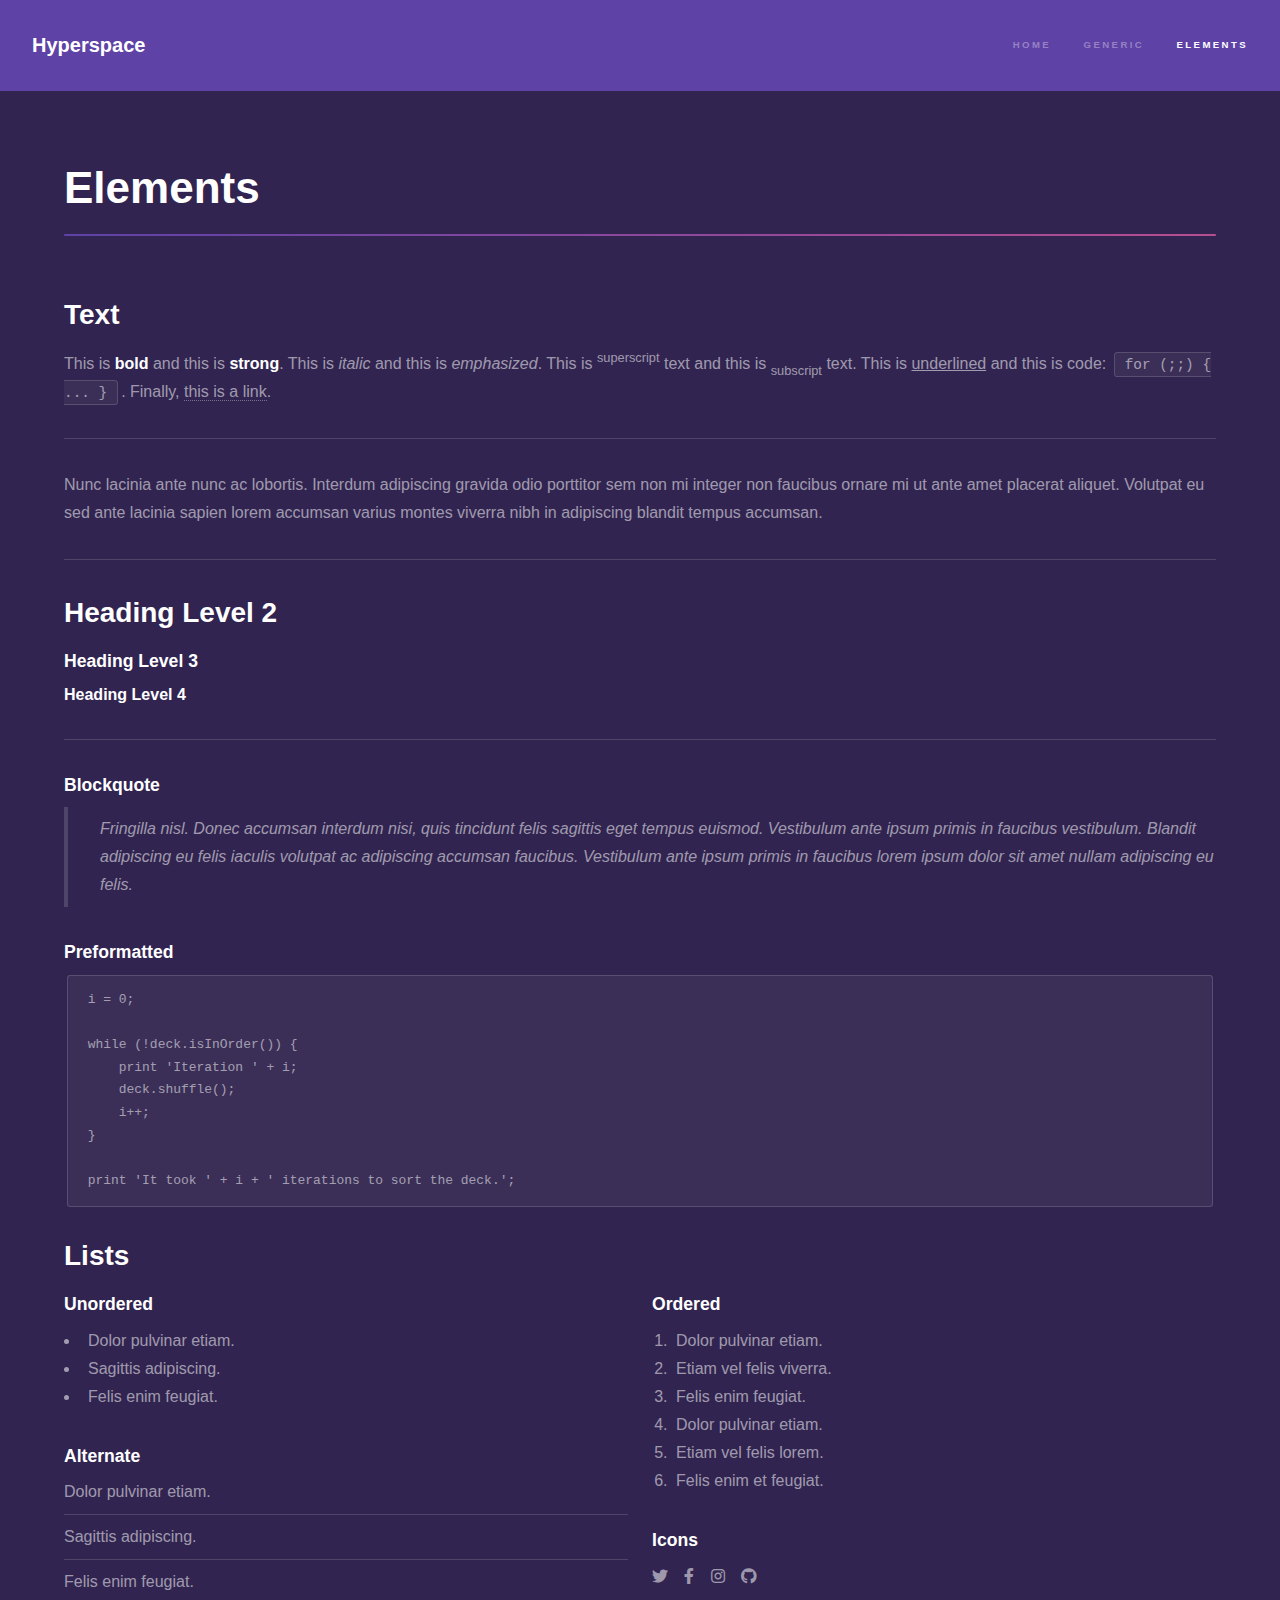
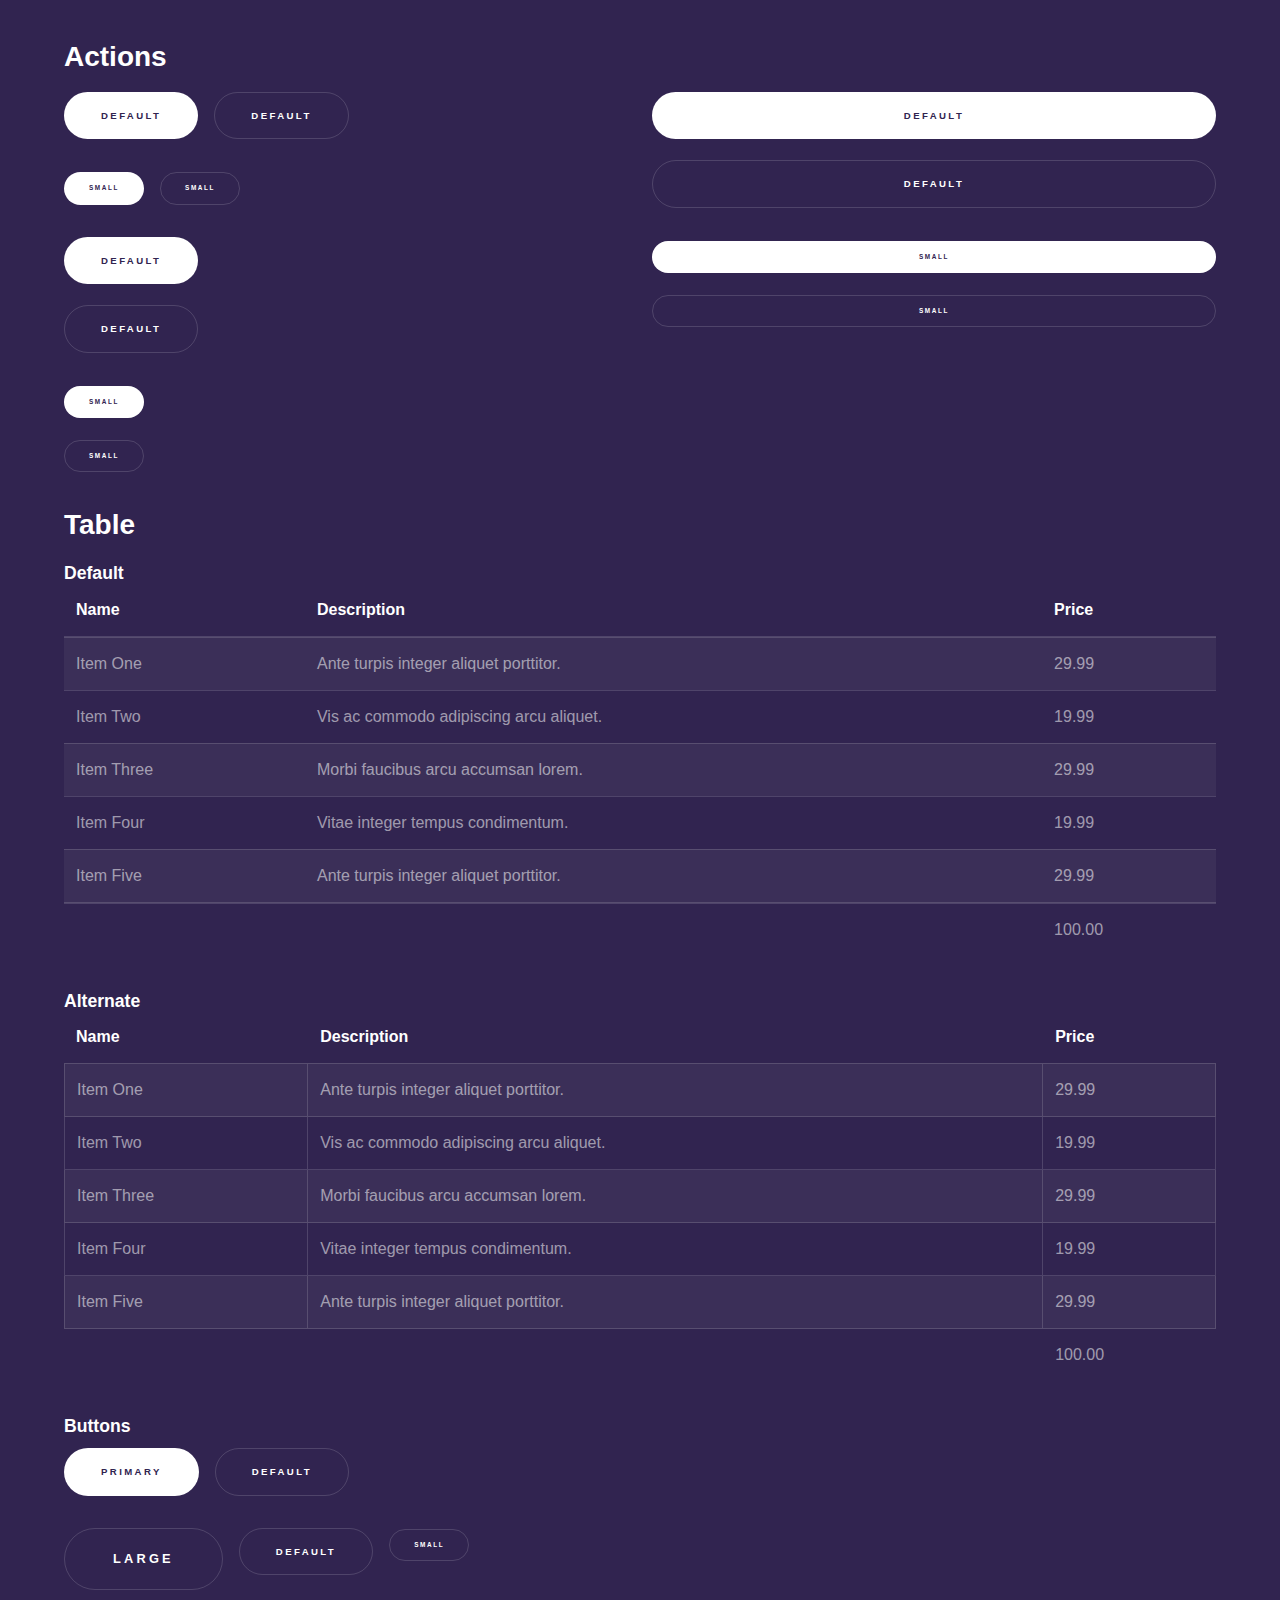
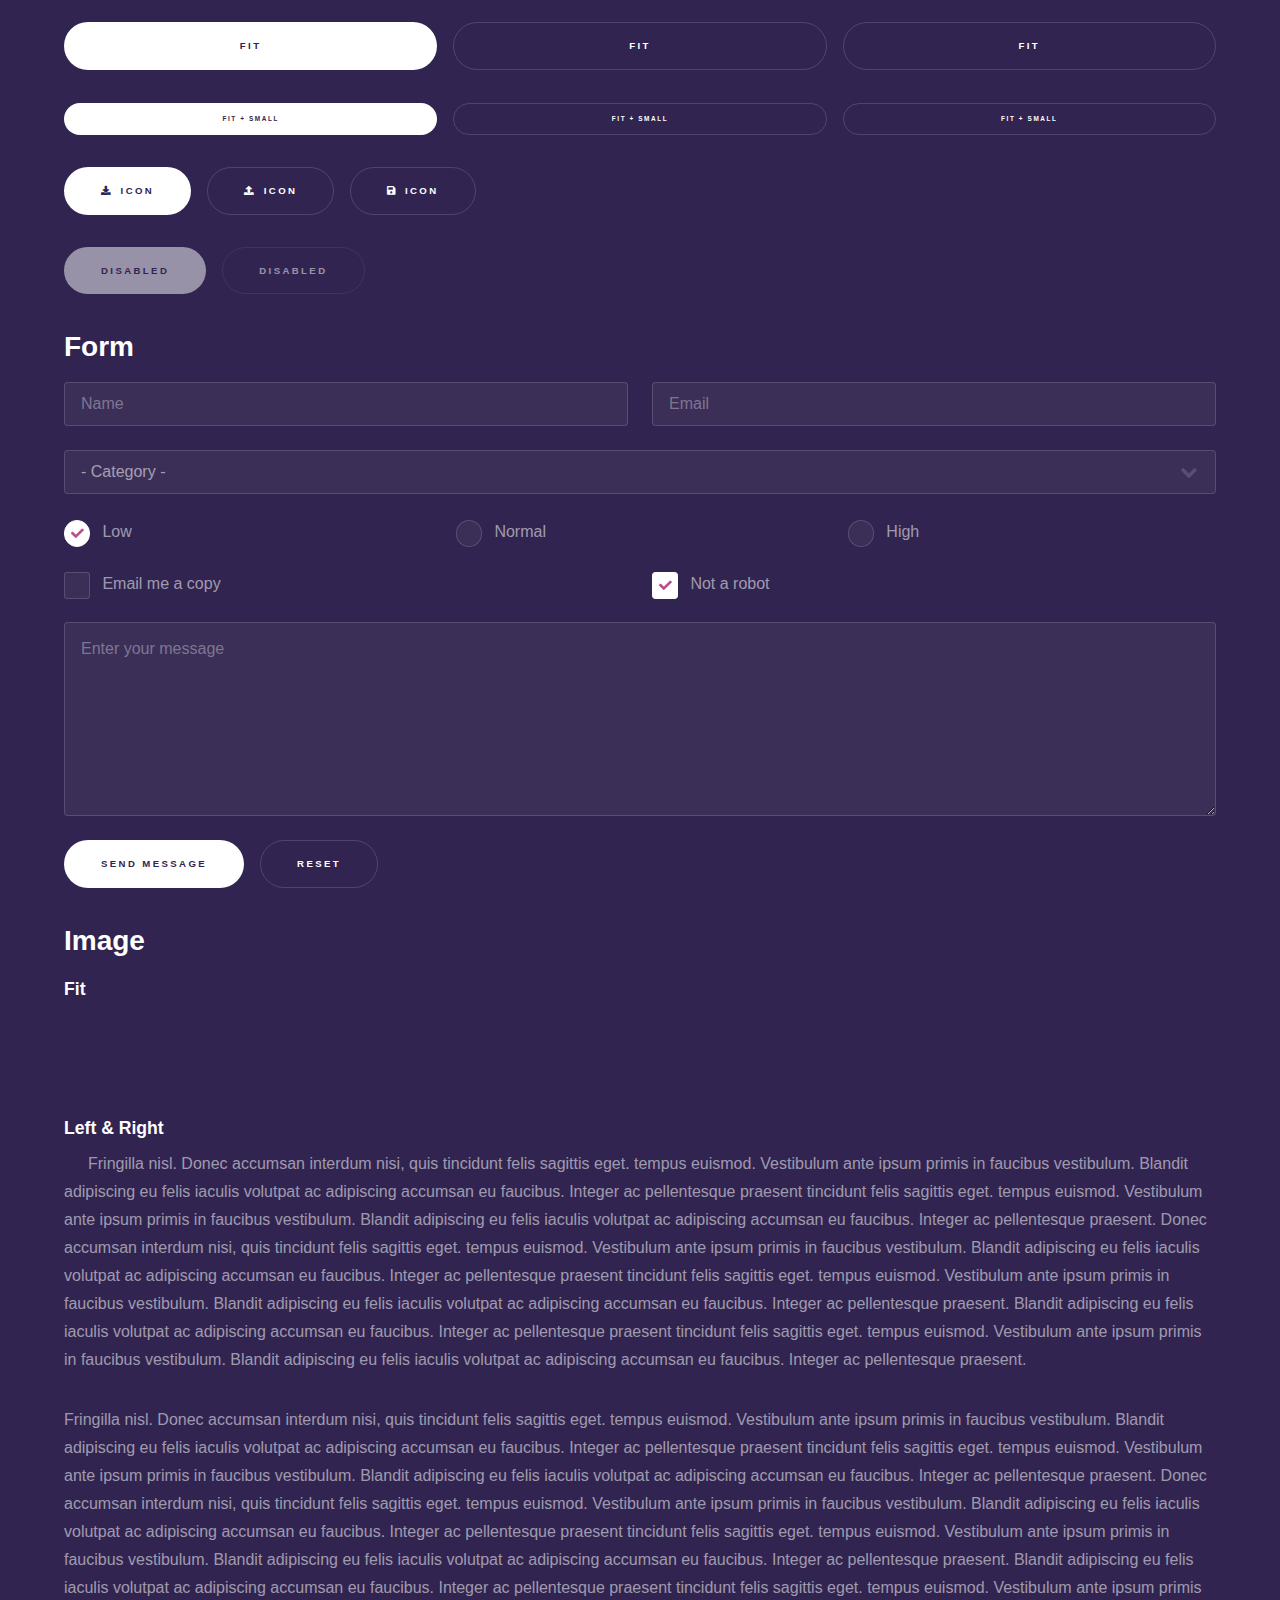
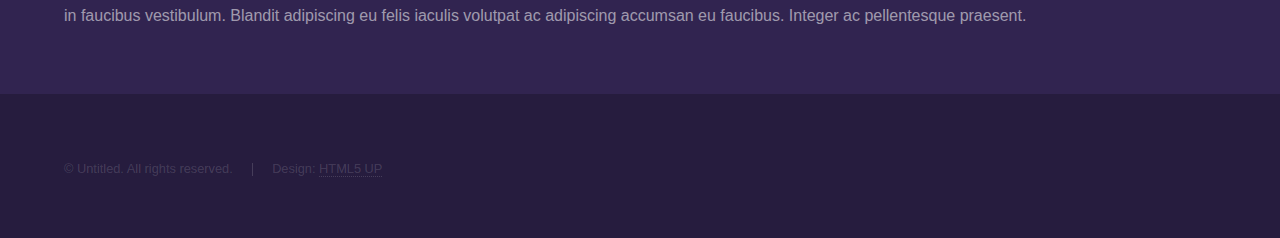
==== commit 05fee53c: "design modify" ====
--- a/elements.html
+++ b/elements.html
@@ -1,409 +1,361 @@
 <!DOCTYPE HTML>
 <!--
-	Spatial by TEMPLATED
-	templated.co @templatedco
-	Released for free under the Creative Commons Attribution 3.0 license (templated.co/license)
+	Hyperspace by HTML5 UP
+	html5up.net | @ajlkn
+	Free for personal and commercial use under the CCA 3.0 license (html5up.net/license)
 -->
 <html>
 	<head>
-		<title>Elements - Spatial by TEMPLATED</title>
+		<title>Elements - Hyperspace by HTML5 UP</title>
 		<meta charset="utf-8" />
-		<meta name="viewport" content="width=device-width, initial-scale=1" />
+		<meta name="viewport" content="width=device-width, initial-scale=1, user-scalable=no" />
 		<link rel="stylesheet" href="assets/css/main.css" />
+		<noscript><link rel="stylesheet" href="assets/css/noscript.css" /></noscript>
 	</head>
-	<body>
+	<body class="is-preload">
 
 		<!-- Header -->
 			<header id="header">
-				<h1><strong><a href="index.html">Spatial</a></strong> by Templated</h1>
-				<nav id="nav">
+				<a href="index.html" class="title">Hyperspace</a>
+				<nav>
 					<ul>
 						<li><a href="index.html">Home</a></li>
 						<li><a href="generic.html">Generic</a></li>
-						<li><a href="elements.html">Elements</a></li>
+						<li><a href="elements.html"  class="active">Elements</a></li>
 					</ul>
 				</nav>
 			</header>
 
-			<a href="#menu" class="navPanelToggle"><span class="fa fa-bars"></span></a>
-
-		<!-- Main -->
-			<section id="main" class="wrapper">
-				<div class="container">
-					<header class="major special">
-						<h2>Elements</h2>
-						<p>Lorem ipsum dolor sit amet nullam id egestas urna aliquam</p>
-					</header>
-
-					<!-- Text -->
-						<section>
-							<h3>Text</h3>
-							<p>This is <b>bold</b> and this is <strong>strong</strong>. This is <i>italic</i> and this is <em>emphasized</em>.
-							This is <sup>superscript</sup> text and this is <sub>subscript</sub> text.
-							This is <u>underlined</u> and this is code: <code>for (;;) { ... }</code>. Finally, <a href="#">this is a link</a>.</p>
-
-							<hr />
-
-							<header>
-								<h3>Heading with a Subtitle</h3>
-								<p>Lorem ipsum dolor sit amet nullam id egestas urna aliquam</p>
-							</header>
-							<p>Nunc lacinia ante nunc ac lobortis. Interdum adipiscing gravida odio porttitor sem non mi integer non faucibus ornare mi ut ante amet placerat aliquet. Volutpat eu sed ante lacinia sapien lorem accumsan varius montes viverra nibh in adipiscing blandit tempus accumsan.</p>
-							<header>
-								<h4>Heading with a Subtitle</h4>
-								<p>Lorem ipsum dolor sit amet nullam id egestas urna aliquam</p>
-							</header>
-							<p>Nunc lacinia ante nunc ac lobortis. Interdum adipiscing gravida odio porttitor sem non mi integer non faucibus ornare mi ut ante amet placerat aliquet. Volutpat eu sed ante lacinia sapien lorem accumsan varius montes viverra nibh in adipiscing blandit tempus accumsan.</p>
-
-							<hr />
-
-							<h2>Heading Level 2</h2>
-							<h3>Heading Level 3</h3>
-							<h4>Heading Level 4</h4>
-							<h5>Heading Level 5</h5>
-							<h6>Heading Level 6</h6>
-
-							<hr />
-
-							<h4>Blockquote</h4>
-							<blockquote>Fringilla nisl. Donec accumsan interdum nisi, quis tincidunt felis sagittis eget tempus euismod. Vestibulum ante ipsum primis in faucibus vestibulum. Blandit adipiscing eu felis iaculis volutpat ac adipiscing accumsan faucibus. Vestibulum ante ipsum primis in faucibus lorem ipsum dolor sit amet nullam adipiscing eu felis.</blockquote>
-
-							<h4>Preformatted</h4>
-							<pre><code>i = 0;
+		<!-- Wrapper -->
+			<div id="wrapper">
+
+				<!-- Main -->
+					<section id="main" class="wrapper">
+						<div class="inner">
+							<h1 class="major">Elements</h1>
+
+							<!-- Text -->
+								<section>
+									<h2>Text</h2>
+									<p>This is <b>bold</b> and this is <strong>strong</strong>. This is <i>italic</i> and this is <em>emphasized</em>.
+									This is <sup>superscript</sup> text and this is <sub>subscript</sub> text.
+									This is <u>underlined</u> and this is code: <code>for (;;) { ... }</code>. Finally, <a href="#">this is a link</a>.</p>
+									<hr />
+									<p>Nunc lacinia ante nunc ac lobortis. Interdum adipiscing gravida odio porttitor sem non mi integer non faucibus ornare mi ut ante amet placerat aliquet. Volutpat eu sed ante lacinia sapien lorem accumsan varius montes viverra nibh in adipiscing blandit tempus accumsan.</p>
+									<hr />
+									<h2>Heading Level 2</h2>
+									<h3>Heading Level 3</h3>
+									<h4>Heading Level 4</h4>
+									<hr />
+									<h3>Blockquote</h3>
+									<blockquote>Fringilla nisl. Donec accumsan interdum nisi, quis tincidunt felis sagittis eget tempus euismod. Vestibulum ante ipsum primis in faucibus vestibulum. Blandit adipiscing eu felis iaculis volutpat ac adipiscing accumsan faucibus. Vestibulum ante ipsum primis in faucibus lorem ipsum dolor sit amet nullam adipiscing eu felis.</blockquote>
+									<h3>Preformatted</h3>
+									<pre><code>i = 0;
 
 while (!deck.isInOrder()) {
-print 'Iteration ' + i;
-deck.shuffle();
-i++;
+    print 'Iteration ' + i;
+    deck.shuffle();
+    i++;
 }
 
 print 'It took ' + i + ' iterations to sort the deck.';</code></pre>
-						</section>
-
-					<!-- Lists -->
-						<section>
-							<h3>Lists</h3>
-							<div class="row">
-								<div class="6u 12u$(xsmall)">
-
-									<h4>Unordered</h4>
-									<ul>
-										<li>Dolor pulvinar etiam magna etiam.</li>
-										<li>Sagittis adipiscing lorem eleifend.</li>
-										<li>Felis enim feugiat dolore viverra.</li>
-									</ul>
-
-									<h4>Alternate</h4>
-									<ul class="alt">
-										<li>Dolor pulvinar etiam magna etiam.</li>
-										<li>Sagittis adipiscing lorem eleifend.</li>
-										<li>Felis enim feugiat dolore viverra.</li>
-									</ul>
-
-								</div>
-								<div class="6u$ 12u$(xsmall)">
-
-									<h4>Ordered</h4>
-									<ol>
-										<li>Dolor pulvinar etiam magna etiam.</li>
-										<li>Etiam vel felis at lorem sed viverra.</li>
-										<li>Felis enim feugiat dolore viverra.</li>
-										<li>Dolor pulvinar etiam magna etiam.</li>
-										<li>Etiam vel felis at lorem sed viverra.</li>
-										<li>Felis enim feugiat dolore viverra.</li>
-									</ol>
-
-									<h4>Icons</h4>
-									<ul class="icons">
-										<li><a href="#" class="icon fa-twitter"><span class="label">Twitter</span></a></li>
-										<li><a href="#" class="icon fa-facebook"><span class="label">Facebook</span></a></li>
-										<li><a href="#" class="icon fa-instagram"><span class="label">Instagram</span></a></li>
-										<li><a href="#" class="icon fa-github"><span class="label">Github</span></a></li>
-										<li><a href="#" class="icon fa-dribbble"><span class="label">Dribbble</span></a></li>
-										<li><a href="#" class="icon fa-tumblr"><span class="label">Tumblr</span></a></li>
-									</ul>
-
-								</div>
-							</div>
-
-							<h4>Actions</h4>
-							<ul class="actions">
-								<li><a href="#" class="button special">Special</a></li>
-								<li><a href="#" class="button">Default</a></li>
-								<li><a href="#" class="button alt">Alternate</a></li>
-							</ul>
-							<ul class="actions small">
-								<li><a href="#" class="button special small">Small</a></li>
-								<li><a href="#" class="button small">Small</a></li>
-								<li><a href="#" class="button alt small">Small</a></li>
-							</ul>
-							<div class="row">
-								<div class="3u 6u(small) 12u$(xsmall)">
-									<ul class="actions vertical">
-										<li><a href="#" class="button special">Vertical</a></li>
-										<li><a href="#" class="button">Vertical</a></li>
-										<li><a href="#" class="button alt">Vertical</a></li>
-									</ul>
-								</div>
-								<div class="3u 6u$(small) 12u$(xsmall)">
-									<ul class="actions vertical small">
-										<li><a href="#" class="button special small">Small</a></li>
+								</section>
+
+							<!-- Lists -->
+								<section>
+									<h2>Lists</h2>
+									<div class="row">
+										<div class="col-6 col-12-medium">
+											<h3>Unordered</h3>
+											<ul>
+												<li>Dolor pulvinar etiam.</li>
+												<li>Sagittis adipiscing.</li>
+												<li>Felis enim feugiat.</li>
+											</ul>
+											<h3>Alternate</h3>
+											<ul class="alt">
+												<li>Dolor pulvinar etiam.</li>
+												<li>Sagittis adipiscing.</li>
+												<li>Felis enim feugiat.</li>
+											</ul>
+										</div>
+										<div class="col-6 col-12-medium">
+											<h3>Ordered</h3>
+											<ol>
+												<li>Dolor pulvinar etiam.</li>
+												<li>Etiam vel felis viverra.</li>
+												<li>Felis enim feugiat.</li>
+												<li>Dolor pulvinar etiam.</li>
+												<li>Etiam vel felis lorem.</li>
+												<li>Felis enim et feugiat.</li>
+											</ol>
+											<h3>Icons</h3>
+											<ul class="icons">
+												<li><a href="#" class="icon brands fa-twitter"><span class="label">Twitter</span></a></li>
+												<li><a href="#" class="icon brands fa-facebook-f"><span class="label">Facebook</span></a></li>
+												<li><a href="#" class="icon brands fa-instagram"><span class="label">Instagram</span></a></li>
+												<li><a href="#" class="icon brands fa-github"><span class="label">Github</span></a></li>
+											</ul>
+										</div>
+									</div>
+									<h2>Actions</h2>
+									<div class="row">
+										<div class="col-6 col-12-medium">
+											<ul class="actions">
+												<li><a href="#" class="button primary">Default</a></li>
+												<li><a href="#" class="button">Default</a></li>
+											</ul>
+											<ul class="actions small">
+												<li><a href="#" class="button primary small">Small</a></li>
+												<li><a href="#" class="button small">Small</a></li>
+											</ul>
+											<ul class="actions stacked">
+												<li><a href="#" class="button primary">Default</a></li>
+												<li><a href="#" class="button">Default</a></li>
+											</ul>
+											<ul class="actions stacked">
+												<li><a href="#" class="button primary small">Small</a></li>
+												<li><a href="#" class="button small">Small</a></li>
+											</ul>
+										</div>
+										<div class="col-6 col-12-medium">
+											<ul class="actions stacked">
+												<li><a href="#" class="button primary fit">Default</a></li>
+												<li><a href="#" class="button fit">Default</a></li>
+											</ul>
+											<ul class="actions stacked">
+												<li><a href="#" class="button primary small fit">Small</a></li>
+												<li><a href="#" class="button small fit">Small</a></li>
+											</ul>
+										</div>
+									</div>
+								</section>
+
+							<!-- Table -->
+								<section>
+									<h2>Table</h2>
+									<h3>Default</h3>
+									<div class="table-wrapper">
+										<table>
+											<thead>
+												<tr>
+													<th>Name</th>
+													<th>Description</th>
+													<th>Price</th>
+												</tr>
+											</thead>
+											<tbody>
+												<tr>
+													<td>Item One</td>
+													<td>Ante turpis integer aliquet porttitor.</td>
+													<td>29.99</td>
+												</tr>
+												<tr>
+													<td>Item Two</td>
+													<td>Vis ac commodo adipiscing arcu aliquet.</td>
+													<td>19.99</td>
+												</tr>
+												<tr>
+													<td>Item Three</td>
+													<td> Morbi faucibus arcu accumsan lorem.</td>
+													<td>29.99</td>
+												</tr>
+												<tr>
+													<td>Item Four</td>
+													<td>Vitae integer tempus condimentum.</td>
+													<td>19.99</td>
+												</tr>
+												<tr>
+													<td>Item Five</td>
+													<td>Ante turpis integer aliquet porttitor.</td>
+													<td>29.99</td>
+												</tr>
+											</tbody>
+											<tfoot>
+												<tr>
+													<td colspan="2"></td>
+													<td>100.00</td>
+												</tr>
+											</tfoot>
+										</table>
+									</div>
+
+									<h3>Alternate</h3>
+									<div class="table-wrapper">
+										<table class="alt">
+											<thead>
+												<tr>
+													<th>Name</th>
+													<th>Description</th>
+													<th>Price</th>
+												</tr>
+											</thead>
+											<tbody>
+												<tr>
+													<td>Item One</td>
+													<td>Ante turpis integer aliquet porttitor.</td>
+													<td>29.99</td>
+												</tr>
+												<tr>
+													<td>Item Two</td>
+													<td>Vis ac commodo adipiscing arcu aliquet.</td>
+													<td>19.99</td>
+												</tr>
+												<tr>
+													<td>Item Three</td>
+													<td> Morbi faucibus arcu accumsan lorem.</td>
+													<td>29.99</td>
+												</tr>
+												<tr>
+													<td>Item Four</td>
+													<td>Vitae integer tempus condimentum.</td>
+													<td>19.99</td>
+												</tr>
+												<tr>
+													<td>Item Five</td>
+													<td>Ante turpis integer aliquet porttitor.</td>
+													<td>29.99</td>
+												</tr>
+											</tbody>
+											<tfoot>
+												<tr>
+													<td colspan="2"></td>
+													<td>100.00</td>
+												</tr>
+											</tfoot>
+										</table>
+									</div>
+								</section>
+
+							<!-- Buttons -->
+								<section>
+									<h3>Buttons</h3>
+									<ul class="actions">
+										<li><a href="#" class="button primary">Primary</a></li>
+										<li><a href="#" class="button">Default</a></li>
+									</ul>
+									<ul class="actions">
+										<li><a href="#" class="button large">Large</a></li>
+										<li><a href="#" class="button">Default</a></li>
 										<li><a href="#" class="button small">Small</a></li>
-										<li><a href="#" class="button alt small">Small</a></li>
-									</ul>
-								</div>
-								<div class="3u 6u(small) 12u$(xsmall)">
-									<ul class="actions vertical">
-										<li><a href="#" class="button special fit">Fit</a></li>
+									</ul>
+									<ul class="actions fit">
+										<li><a href="#" class="button primary fit">Fit</a></li>
 										<li><a href="#" class="button fit">Fit</a></li>
-										<li><a href="#" class="button alt fit">Fit</a></li>
-									</ul>
-								</div>
-								<div class="3u$ 6u$(small) 12u$(xsmall)">
-									<ul class="actions vertical small">
-										<li><a href="#" class="button special small fit">Small</a></li>
-										<li><a href="#" class="button small fit">Small</a></li>
-										<li><a href="#" class="button alt small fit">Small</a></li>
-									</ul>
-								</div>
-							</div>
-						</section>
-
-					<!-- Table -->
-						<section>
-							<h3>Table</h3>
-							<h4>Default</h4>
-							<div class="table-wrapper">
-								<table>
-									<thead>
-										<tr>
-											<th>Name</th>
-											<th>Description</th>
-											<th>Price</th>
-										</tr>
-									</thead>
-									<tbody>
-										<tr>
-											<td>Item 1</td>
-											<td>Ante turpis integer aliquet porttitor.</td>
-											<td>29.99</td>
-										</tr>
-										<tr>
-											<td>Item 2</td>
-											<td>Vis ac commodo adipiscing arcu aliquet.</td>
-											<td>19.99</td>
-										</tr>
-										<tr>
-											<td>Item 3</td>
-											<td> Morbi faucibus arcu accumsan lorem.</td>
-											<td>29.99</td>
-										</tr>
-										<tr>
-											<td>Item 4</td>
-											<td>Vitae integer tempus condimentum.</td>
-											<td>19.99</td>
-										</tr>
-										<tr>
-											<td>Item 5</td>
-											<td>Ante turpis integer aliquet porttitor.</td>
-											<td>29.99</td>
-										</tr>
-									</tbody>
-									<tfoot>
-										<tr>
-											<td colspan="2"></td>
-											<td>100.00</td>
-										</tr>
-									</tfoot>
-								</table>
-							</div>
-							<h4>Alternate</h4>
-							<div class="table-wrapper">
-								<table class="alt">
-									<thead>
-										<tr>
-											<th>Name</th>
-											<th>Description</th>
-											<th>Price</th>
-										</tr>
-									</thead>
-									<tbody>
-										<tr>
-											<td>Item 1</td>
-											<td>Ante turpis integer aliquet porttitor.</td>
-											<td>29.99</td>
-										</tr>
-										<tr>
-											<td>Item 2</td>
-											<td>Vis ac commodo adipiscing arcu aliquet.</td>
-											<td>19.99</td>
-										</tr>
-										<tr>
-											<td>Item 3</td>
-											<td> Morbi faucibus arcu accumsan lorem.</td>
-											<td>29.99</td>
-										</tr>
-										<tr>
-											<td>Item 4</td>
-											<td>Vitae integer tempus condimentum.</td>
-											<td>19.99</td>
-										</tr>
-										<tr>
-											<td>Item 5</td>
-											<td>Ante turpis integer aliquet porttitor.</td>
-											<td>29.99</td>
-										</tr>
-									</tbody>
-									<tfoot>
-										<tr>
-											<td colspan="2"></td>
-											<td>100.00</td>
-										</tr>
-									</tfoot>
-								</table>
-							</div>
-						</section>
-
-					<!-- Buttons -->
-						<section>
-							<h3>Buttons</h3>
-							<ul class="actions">
-								<li><a href="#" class="button special">Special</a></li>
-								<li><a href="#" class="button">Default</a></li>
-								<li><a href="#" class="button alt">Alternate</a></li>
-							</ul>
-							<ul class="actions">
-								<li><a href="#" class="button special big">Big</a></li>
-								<li><a href="#" class="button">Default</a></li>
-								<li><a href="#" class="button alt small">Small</a></li>
-							</ul>
-							<div class="row">
-								<div class="6u 12u$(xsmall)">
-									<ul class="actions fit">
 										<li><a href="#" class="button fit">Fit</a></li>
-										<li><a href="#" class="button alt fit">Fit</a></li>
-									</ul>
-								</div>
-								<div class="6u$ 12u$(xsmall)">
+									</ul>
 									<ul class="actions fit small">
+										<li><a href="#" class="button primary fit small">Fit + Small</a></li>
 										<li><a href="#" class="button fit small">Fit + Small</a></li>
-										<li><a href="#" class="button alt fit small">Fit + Small</a></li>
-									</ul>
-								</div>
-							</div>
-							<ul class="actions">
-								<li><a href="#" class="button special icon fa-download">Icon</a></li>
-								<li><a href="#" class="button icon fa-download">Icon</a></li>
-								<li><a href="#" class="button alt icon fa-download">Icon</a></li>
-							</ul>
-							<ul class="actions">
-								<li><span class="button special disabled">Special</span></li>
-								<li><span class="button disabled">Default</span></li>
-								<li><span class="button alt disabled">Alternate</span></li>
-							</ul>
-						</section>
-
-					<!-- Form -->
-						<section>
-							<h3>Form</h3>
-							<form method="post" action="#">
-								<div class="row uniform 50%">
-									<div class="6u 12u$(xsmall)">
-										<input type="text" name="name" id="name" value="" placeholder="Name" />
-									</div>
-									<div class="6u$ 12u$(xsmall)">
-										<input type="email" name="email" id="email" value="" placeholder="Email" />
-									</div>
-									<div class="12u$">
-										<div class="select-wrapper">
-											<select name="category" id="category">
-												<option value="">- Category -</option>
-												<option value="1">Manufacturing</option>
-												<option value="1">Shipping</option>
-												<option value="1">Administration</option>
-												<option value="1">Human Resources</option>
-											</select>
-										</div>
-									</div>
-									<div class="4u 12u$(xsmall)">
-										<input type="radio" id="priority-low" name="priority" checked>
-										<label for="priority-low">Low Priority</label>
-									</div>
-									<div class="4u 12u$(xsmall)">
-										<input type="radio" id="priority-normal" name="priority">
-										<label for="priority-normal">Normal Priority</label>
-									</div>
-									<div class="4u$ 12u$(xsmall)">
-										<input type="radio" id="priority-high" name="priority">
-										<label for="priority-high">High Priority</label>
-									</div>
-									<div class="6u 12u$(small)">
-										<input type="checkbox" id="copy" name="copy">
-										<label for="copy">Email me a copy of this message</label>
-									</div>
-									<div class="6u$ 12u$(small)">
-										<input type="checkbox" id="human" name="human" checked>
-										<label for="human">I am a human and not a robot</label>
-									</div>
-									<div class="12u$">
-										<textarea name="message" id="message" placeholder="Enter your message" rows="6"></textarea>
-									</div>
-									<div class="12u$">
-										<ul class="actions">
-											<li><input type="submit" value="Send Message" class="special" /></li>
-											<li><input type="reset" value="Reset" /></li>
-										</ul>
-									</div>
-								</div>
-							</form>
-						</section>
-
-					<!-- Image -->
-						<section>
-							<h3>Image</h3>
-							<h4>Fit</h4>
-							<div class="box alt">
-								<div class="row 50% uniform">
-									<div class="12u$"><span class="image fit"><img src="images/pic01.jpg" alt="" /></span></div>
-									<div class="4u"><span class="image fit"><img src="images/pic02.jpg" alt="" /></span></div>
-									<div class="4u"><span class="image fit"><img src="images/pic03.jpg" alt="" /></span></div>
-									<div class="4u$"><span class="image fit"><img src="images/pic02.jpg" alt="" /></span></div>
-									<div class="4u"><span class="image fit"><img src="images/pic03.jpg" alt="" /></span></div>
-									<div class="4u"><span class="image fit"><img src="images/pic02.jpg" alt="" /></span></div>
-									<div class="4u$"><span class="image fit"><img src="images/pic03.jpg" alt="" /></span></div>
-									<div class="4u"><span class="image fit"><img src="images/pic02.jpg" alt="" /></span></div>
-									<div class="4u"><span class="image fit"><img src="images/pic03.jpg" alt="" /></span></div>
-									<div class="4u$"><span class="image fit"><img src="images/pic02.jpg" alt="" /></span></div>
-								</div>
-							</div>
-
-							<h4>Left &amp; Right</h4>
-							<p><span class="image left"><img src="images/pic04.jpg" alt="" /></span>Fringilla nisl. Donec accumsan interdum nisi, quis tincidunt felis sagittis eget. tempus euismod. Vestibulum ante ipsum primis in faucibus vestibulum. Blandit adipiscing eu felis iaculis volutpat ac adipiscing accumsan eu faucibus. Integer ac pellentesque praesent tincidunt felis sagittis eget. tempus euismod. Vestibulum ante ipsum primis in faucibus vestibulum. Blandit adipiscing eu felis iaculis volutpat ac adipiscing accumsan eu faucibus. Integer ac pellentesque praesent. Donec accumsan interdum nisi, quis tincidunt felis sagittis eget. tempus euismod. Vestibulum ante ipsum primis in faucibus vestibulum. Blandit adipiscing eu felis iaculis volutpat ac adipiscing accumsan eu faucibus. Integer ac pellentesque praesent tincidunt felis sagittis eget. tempus euismod. Vestibulum ante ipsum primis in faucibus vestibulum. Blandit adipiscing eu felis iaculis volutpat ac adipiscing accumsan eu faucibus. Integer ac pellentesque praesent.</p>
-							<p><span class="image right"><img src="images/pic05.jpg" alt="" /></span>Fringilla nisl. Donec accumsan interdum nisi, quis tincidunt felis sagittis eget. tempus euismod. Vestibulum ante ipsum primis in faucibus vestibulum. Blandit adipiscing eu felis iaculis volutpat ac adipiscing accumsan eu faucibus. Integer ac pellentesque praesent tincidunt felis sagittis eget. tempus euismod. Vestibulum ante ipsum primis in faucibus vestibulum. Blandit adipiscing eu felis iaculis volutpat ac adipiscing accumsan eu faucibus. Integer ac pellentesque praesent. Donec accumsan interdum nisi, quis tincidunt felis sagittis eget. tempus euismod. Vestibulum ante ipsum primis in faucibus vestibulum. Blandit adipiscing eu felis iaculis volutpat ac adipiscing accumsan eu faucibus. Integer ac pellentesque praesent tincidunt felis sagittis eget. tempus euismod. Vestibulum ante ipsum primis in faucibus vestibulum. Blandit adipiscing eu felis iaculis volutpat ac adipiscing accumsan eu faucibus. Integer ac pellentesque praesent.</p>
-						</section>
-
-				</div>
-			</section>
+										<li><a href="#" class="button fit small">Fit + Small</a></li>
+									</ul>
+									<ul class="actions">
+										<li><a href="#" class="button primary icon solid fa-download">Icon</a></li>
+										<li><a href="#" class="button icon solid fa-upload">Icon</a></li>
+										<li><a href="#" class="button icon solid fa-save">Icon</a></li>
+									</ul>
+									<ul class="actions">
+										<li><span class="button primary disabled">Disabled</span></li>
+										<li><span class="button disabled">Disabled</span></li>
+									</ul>
+								</section>
+
+							<!-- Form -->
+								<section>
+									<h2>Form</h2>
+									<form method="post" action="#">
+										<div class="row gtr-uniform">
+											<div class="col-6 col-12-xsmall">
+												<input type="text" name="demo-name" id="demo-name" value="" placeholder="Name" />
+											</div>
+											<div class="col-6 col-12-xsmall">
+												<input type="email" name="demo-email" id="demo-email" value="" placeholder="Email" />
+											</div>
+											<div class="col-12">
+												<select name="demo-category" id="demo-category">
+													<option value="">- Category -</option>
+													<option value="1">Manufacturing</option>
+													<option value="1">Shipping</option>
+													<option value="1">Administration</option>
+													<option value="1">Human Resources</option>
+												</select>
+											</div>
+											<div class="col-4 col-12-small">
+												<input type="radio" id="demo-priority-low" name="demo-priority" checked>
+												<label for="demo-priority-low">Low</label>
+											</div>
+											<div class="col-4 col-12-small">
+												<input type="radio" id="demo-priority-normal" name="demo-priority">
+												<label for="demo-priority-normal">Normal</label>
+											</div>
+											<div class="col-4 col-12-small">
+												<input type="radio" id="demo-priority-high" name="demo-priority">
+												<label for="demo-priority-high">High</label>
+											</div>
+											<div class="col-6 col-12-small">
+												<input type="checkbox" id="demo-copy" name="demo-copy">
+												<label for="demo-copy">Email me a copy</label>
+											</div>
+											<div class="col-6 col-12-small">
+												<input type="checkbox" id="demo-human" name="demo-human" checked>
+												<label for="demo-human">Not a robot</label>
+											</div>
+											<div class="col-12">
+												<textarea name="demo-message" id="demo-message" placeholder="Enter your message" rows="6"></textarea>
+											</div>
+											<div class="col-12">
+												<ul class="actions">
+													<li><input type="submit" value="Send Message" class="primary" /></li>
+													<li><input type="reset" value="Reset" /></li>
+												</ul>
+											</div>
+										</div>
+									</form>
+								</section>
+
+							<!-- Image -->
+								<section>
+									<h2>Image</h2>
+									<h3>Fit</h3>
+									<div class="box alt">
+										<div class="row gtr-uniform">
+											<div class="col-12"><span class="image fit"><img src="images/pic04.jpg" alt="" /></span></div>
+											<div class="col-4"><span class="image fit"><img src="images/pic01.jpg" alt="" /></span></div>
+											<div class="col-4"><span class="image fit"><img src="images/pic02.jpg" alt="" /></span></div>
+											<div class="col-4"><span class="image fit"><img src="images/pic03.jpg" alt="" /></span></div>
+											<div class="col-4"><span class="image fit"><img src="images/pic03.jpg" alt="" /></span></div>
+											<div class="col-4"><span class="image fit"><img src="images/pic01.jpg" alt="" /></span></div>
+											<div class="col-4"><span class="image fit"><img src="images/pic02.jpg" alt="" /></span></div>
+											<div class="col-4"><span class="image fit"><img src="images/pic02.jpg" alt="" /></span></div>
+											<div class="col-4"><span class="image fit"><img src="images/pic03.jpg" alt="" /></span></div>
+											<div class="col-4"><span class="image fit"><img src="images/pic01.jpg" alt="" /></span></div>
+										</div>
+									</div>
+									<h3>Left &amp; Right</h3>
+									<p><span class="image left"><img src="images/pic05.jpg" alt="" /></span>Fringilla nisl. Donec accumsan interdum nisi, quis tincidunt felis sagittis eget. tempus euismod. Vestibulum ante ipsum primis in faucibus vestibulum. Blandit adipiscing eu felis iaculis volutpat ac adipiscing accumsan eu faucibus. Integer ac pellentesque praesent tincidunt felis sagittis eget. tempus euismod. Vestibulum ante ipsum primis in faucibus vestibulum. Blandit adipiscing eu felis iaculis volutpat ac adipiscing accumsan eu faucibus. Integer ac pellentesque praesent. Donec accumsan interdum nisi, quis tincidunt felis sagittis eget. tempus euismod. Vestibulum ante ipsum primis in faucibus vestibulum. Blandit adipiscing eu felis iaculis volutpat ac adipiscing accumsan eu faucibus. Integer ac pellentesque praesent tincidunt felis sagittis eget. tempus euismod. Vestibulum ante ipsum primis in faucibus vestibulum. Blandit adipiscing eu felis iaculis volutpat ac adipiscing accumsan eu faucibus. Integer ac pellentesque praesent. Blandit adipiscing eu felis iaculis volutpat ac adipiscing accumsan eu faucibus. Integer ac pellentesque praesent tincidunt felis sagittis eget. tempus euismod. Vestibulum ante ipsum primis in faucibus vestibulum. Blandit adipiscing eu felis iaculis volutpat ac adipiscing accumsan eu faucibus. Integer ac pellentesque praesent.</p>
+									<p><span class="image right"><img src="images/pic06.jpg" alt="" /></span>Fringilla nisl. Donec accumsan interdum nisi, quis tincidunt felis sagittis eget. tempus euismod. Vestibulum ante ipsum primis in faucibus vestibulum. Blandit adipiscing eu felis iaculis volutpat ac adipiscing accumsan eu faucibus. Integer ac pellentesque praesent tincidunt felis sagittis eget. tempus euismod. Vestibulum ante ipsum primis in faucibus vestibulum. Blandit adipiscing eu felis iaculis volutpat ac adipiscing accumsan eu faucibus. Integer ac pellentesque praesent. Donec accumsan interdum nisi, quis tincidunt felis sagittis eget. tempus euismod. Vestibulum ante ipsum primis in faucibus vestibulum. Blandit adipiscing eu felis iaculis volutpat ac adipiscing accumsan eu faucibus. Integer ac pellentesque praesent tincidunt felis sagittis eget. tempus euismod. Vestibulum ante ipsum primis in faucibus vestibulum. Blandit adipiscing eu felis iaculis volutpat ac adipiscing accumsan eu faucibus. Integer ac pellentesque praesent. Blandit adipiscing eu felis iaculis volutpat ac adipiscing accumsan eu faucibus. Integer ac pellentesque praesent tincidunt felis sagittis eget. tempus euismod. Vestibulum ante ipsum primis in faucibus vestibulum. Blandit adipiscing eu felis iaculis volutpat ac adipiscing accumsan eu faucibus. Integer ac pellentesque praesent.</p>
+								</section>
+
+						</div>
+					</section>
+
+			</div>
 
 		<!-- Footer -->
-			<footer id="footer">
-				<div class="container">
-					<ul class="icons">
-						<li><a href="#" class="icon fa-facebook"></a></li>
-						<li><a href="#" class="icon fa-twitter"></a></li>
-						<li><a href="#" class="icon fa-instagram"></a></li>
-					</ul>
-					<ul class="copyright">
-						<li>&copy; Untitled</li>
-						<li>Design: <a href="http://templated.co">TEMPLATED</a></li>
-						<li>Images: <a href="http://unsplash.com">Unsplash</a></li>
+			<footer id="footer" class="wrapper alt">
+				<div class="inner">
+					<ul class="menu">
+						<li>&copy; Untitled. All rights reserved.</li><li>Design: <a href="http://html5up.net">HTML5 UP</a></li>
 					</ul>
 				</div>
 			</footer>
 
 		<!-- Scripts -->
 			<script src="assets/js/jquery.min.js"></script>
-			<script src="assets/js/skel.min.js"></script>
+			<script src="assets/js/jquery.scrollex.min.js"></script>
+			<script src="assets/js/jquery.scrolly.min.js"></script>
+			<script src="assets/js/browser.min.js"></script>
+			<script src="assets/js/breakpoints.min.js"></script>
 			<script src="assets/js/util.js"></script>
 			<script src="assets/js/main.js"></script>
 
--- a/assets/css/main.css
+++ b/assets/css/main.css
@@ -1,1552 +1,75 @@
-@import url(font-awesome.min.css);
-@import url(https://fonts.googleapis.com/css?family=Raleway:400,700);
+@import url(fontawesome-all.min.css);
 
 /*
-	Spatial by TEMPLATED
-	templated.co @templatedco
-	Released for free under the Creative Commons Attribution 3.0 license (templated.co/license)
+	Hyperspace by HTML5 UP
+	html5up.net | @ajlkn
+	Free for personal and commercial use under the CCA 3.0 license (html5up.net/license)
 */
 
-/* Reset */
-
-	html, body, div, span, applet, object, iframe, h1, h2, h3, h4, h5, h6, p, blockquote, pre, a, abbr, acronym, address, big, cite, code, del, dfn, em, img, ins, kbd, q, s, samp, small, strike, strong, sub, sup, tt, var, b, u, i, center, dl, dt, dd, ol, ul, li, fieldset, form, label, legend, table, caption, tbody, tfoot, thead, tr, th, td, article, aside, canvas, details, embed, figure, figcaption, footer, header, hgroup, menu, nav, output, ruby, section, summary, time, mark, audio, video {
-		margin: 0;
-		padding: 0;
-		border: 0;
-		font-size: 100%;
-		font: inherit;
-		vertical-align: baseline;
-	}
-
-	article, aside, details, figcaption, figure, footer, header, hgroup, menu, nav, section {
-		display: block;
-	}
-
-	body {
-		line-height: 1;
-	}
-
-	ol, ul {
-		list-style: none;
-	}
-
-	blockquote, q {
-		quotes: none;
-	}
+html, body, div, span, applet, object,
+iframe, h1, h2, h3, h4, h5, h6, p, blockquote,
+pre, a, abbr, acronym, address, big, cite,
+code, del, dfn, em, img, ins, kbd, q, s, samp,
+small, strike, strong, sub, sup, tt, var, b,
+u, i, center, dl, dt, dd, ol, ul, li, fieldset,
+form, label, legend, table, caption, tbody,
+tfoot, thead, tr, th, td, article, aside,
+canvas, details, embed, figure, figcaption,
+footer, header, hgroup, menu, nav, output, ruby,
+section, summary, time, mark, audio, video {
+	margin: 0;
+	padding: 0;
+	border: 0;
+	font-size: 100%;
+	font: inherit;
+	vertical-align: baseline;}
+
+article, aside, details, figcaption, figure,
+footer, header, hgroup, menu, nav, section {
+	display: block;}
+
+body {
+	line-height: 1;
+}
+
+ol, ul {
+	list-style: none;
+}
+
+blockquote, q {
+	quotes: none;
+}
 
 	blockquote:before, blockquote:after, q:before, q:after {
 		content: '';
 		content: none;
 	}
 
-	table {
-		border-collapse: collapse;
-		border-spacing: 0;
-	}
-
-	body {
-		-webkit-text-size-adjust: none;
-	}
-
-/* Box Model */
-
-	*, *:before, *:after {
-		-moz-box-sizing: border-box;
-		-webkit-box-sizing: border-box;
-		box-sizing: border-box;
-	}
-
-/* Containers */
-
-	.container {
-		margin-left: auto;
-		margin-right: auto;
-	}
-
-	.container.\31 25\25 {
-		width: 100%;
-		max-width: 100em;
-		min-width: 80em;
-	}
-
-	.container.\37 5\25 {
-		width: 60em;
-	}
-
-	.container.\35 0\25 {
-		width: 40em;
-	}
-
-	.container.\32 5\25 {
-		width: 20em;
-	}
-
-	.container {
-		width: 80em;
-	}
-
-	@media screen and (max-width: 1680px) {
-
-		.container.\31 25\25 {
-			width: 100%;
-			max-width: 100em;
-			min-width: 80em;
-		}
-
-		.container.\37 5\25 {
-			width: 60em;
-		}
-
-		.container.\35 0\25 {
-			width: 40em;
-		}
-
-		.container.\32 5\25 {
-			width: 20em;
-		}
-
-		.container {
-			width: 80em;
-		}
-
-	}
-
-	@media screen and (max-width: 1280px) {
-
-		.container.\31 25\25 {
-			width: 100%;
-			max-width: 81.25em;
-			min-width: 65em;
-		}
-
-		.container.\37 5\25 {
-			width: 48.75em;
-		}
-
-		.container.\35 0\25 {
-			width: 32.5em;
-		}
-
-		.container.\32 5\25 {
-			width: 16.25em;
-		}
-
-		.container {
-			width: 65em;
-		}
-
-	}
-
-	@media screen and (max-width: 980px) {
-
-		.container.\31 25\25 {
-			width: 100%;
-			max-width: 112.5%;
-			min-width: 90%;
-		}
-
-		.container.\37 5\25 {
-			width: 67.5%;
-		}
-
-		.container.\35 0\25 {
-			width: 45%;
-		}
-
-		.container.\32 5\25 {
-			width: 22.5%;
-		}
-
-		.container {
-			width: 90%;
-		}
-
-	}
-
-	@media screen and (max-width: 736px) {
-
-		.container.\31 25\25 {
-			width: 100%;
-			max-width: 112.5%;
-			min-width: 90%;
-		}
-
-		.container.\37 5\25 {
-			width: 67.5%;
-		}
-
-		.container.\35 0\25 {
-			width: 45%;
-		}
-
-		.container.\32 5\25 {
-			width: 22.5%;
-		}
-
-		.container {
-			width: 90% !important;
-		}
-
-	}
-
-	@media screen and (max-width: 480px) {
-
-		.container.\31 25\25 {
-			width: 100%;
-			max-width: 112.5%;
-			min-width: 90%;
-		}
-
-		.container.\37 5\25 {
-			width: 67.5%;
-		}
-
-		.container.\35 0\25 {
-			width: 45%;
-		}
-
-		.container.\32 5\25 {
-			width: 22.5%;
-		}
-
-		.container {
-			width: 90% !important;
-		}
-
-	}
-
-/* Grid */
-
-	.row {
-		border-bottom: solid 1px transparent;
-		-moz-box-sizing: border-box;
-		-webkit-box-sizing: border-box;
-		box-sizing: border-box;
-	}
-
-	.row > * {
-		float: left;
-		-moz-box-sizing: border-box;
-		-webkit-box-sizing: border-box;
-		box-sizing: border-box;
-	}
-
-	.row:after, .row:before {
-		content: '';
-		display: block;
-		clear: both;
-		height: 0;
-	}
-
-	.row.uniform > * > :first-child {
-		margin-top: 0;
-	}
-
-	.row.uniform > * > :last-child {
-		margin-bottom: 0;
-	}
-
-	.row.\30 \25 > * {
-		padding: 0 0 0 0em;
-	}
-
-	.row.\30 \25 {
-		margin: 0 0 -1px 0em;
-	}
-
-	.row.uniform.\30 \25 > * {
-		padding: 0em 0 0 0em;
-	}
-
-	.row.uniform.\30 \25 {
-		margin: 0em 0 -1px 0em;
-	}
-
-	.row > * {
-		padding: 0 0 0 2em;
-	}
-
-	.row {
-		margin: 0 0 -1px -2em;
-	}
-
-	.row.uniform > * {
-		padding: 2em 0 0 2em;
-	}
-
-	.row.uniform {
-		margin: -2em 0 -1px -2em;
-	}
-
-	.row.\32 00\25 > * {
-		padding: 0 0 0 4em;
-	}
-
-	.row.\32 00\25 {
-		margin: 0 0 -1px -4em;
-	}
-
-	.row.uniform.\32 00\25 > * {
-		padding: 4em 0 0 4em;
-	}
-
-	.row.uniform.\32 00\25 {
-		margin: -4em 0 -1px -4em;
-	}
-
-	.row.\31 50\25 > * {
-		padding: 0 0 0 3em;
-	}
-
-	.row.\31 50\25 {
-		margin: 0 0 -1px -3em;
-	}
-
-	.row.uniform.\31 50\25 > * {
-		padding: 3em 0 0 3em;
-	}
-
-	.row.uniform.\31 50\25 {
-		margin: -3em 0 -1px -3em;
-	}
-
-	.row.\35 0\25 > * {
-		padding: 0 0 0 1em;
-	}
-
-	.row.\35 0\25 {
-		margin: 0 0 -1px -1em;
-	}
-
-	.row.uniform.\35 0\25 > * {
-		padding: 1em 0 0 1em;
-	}
-
-	.row.uniform.\35 0\25 {
-		margin: -1em 0 -1px -1em;
-	}
-
-	.row.\32 5\25 > * {
-		padding: 0 0 0 0.5em;
-	}
-
-	.row.\32 5\25 {
-		margin: 0 0 -1px -0.5em;
-	}
-
-	.row.uniform.\32 5\25 > * {
-		padding: 0.5em 0 0 0.5em;
-	}
-
-	.row.uniform.\32 5\25 {
-		margin: -0.5em 0 -1px -0.5em;
-	}
-
-	.\31 2u, .\31 2u\24 {
-		width: 100%;
-		clear: none;
-		margin-left: 0;
-	}
-
-	.\31 1u, .\31 1u\24 {
-		width: 91.6666666667%;
-		clear: none;
-		margin-left: 0;
-	}
-
-	.\31 0u, .\31 0u\24 {
-		width: 83.3333333333%;
-		clear: none;
-		margin-left: 0;
-	}
-
-	.\39 u, .\39 u\24 {
-		width: 75%;
-		clear: none;
-		margin-left: 0;
-	}
-
-	.\38 u, .\38 u\24 {
-		width: 66.6666666667%;
-		clear: none;
-		margin-left: 0;
-	}
-
-	.\37 u, .\37 u\24 {
-		width: 58.3333333333%;
-		clear: none;
-		margin-left: 0;
-	}
-
-	.\36 u, .\36 u\24 {
-		width: 50%;
-		clear: none;
-		margin-left: 0;
-	}
-
-	.\35 u, .\35 u\24 {
-		width: 41.6666666667%;
-		clear: none;
-		margin-left: 0;
-	}
-
-	.\34 u, .\34 u\24 {
-		width: 33.3333333333%;
-		clear: none;
-		margin-left: 0;
-	}
-
-	.\33 u, .\33 u\24 {
-		width: 25%;
-		clear: none;
-		margin-left: 0;
-	}
-
-	.\32 u, .\32 u\24 {
-		width: 16.6666666667%;
-		clear: none;
-		margin-left: 0;
-	}
-
-	.\31 u, .\31 u\24 {
-		width: 8.3333333333%;
-		clear: none;
-		margin-left: 0;
-	}
-
-	.\31 2u\24 + *,
-	.\31 1u\24 + *,
-	.\31 0u\24 + *,
-	.\39 u\24 + *,
-	.\38 u\24 + *,
-	.\37 u\24 + *,
-	.\36 u\24 + *,
-	.\35 u\24 + *,
-	.\34 u\24 + *,
-	.\33 u\24 + *,
-	.\32 u\24 + *,
-	.\31 u\24 + * {
-		clear: left;
-	}
-
-	.\-11u {
-		margin-left: 91.66667%;
-	}
-
-	.\-10u {
-		margin-left: 83.33333%;
-	}
-
-	.\-9u {
-		margin-left: 75%;
-	}
-
-	.\-8u {
-		margin-left: 66.66667%;
-	}
-
-	.\-7u {
-		margin-left: 58.33333%;
-	}
-
-	.\-6u {
-		margin-left: 50%;
-	}
-
-	.\-5u {
-		margin-left: 41.66667%;
-	}
-
-	.\-4u {
-		margin-left: 33.33333%;
-	}
-
-	.\-3u {
-		margin-left: 25%;
-	}
-
-	.\-2u {
-		margin-left: 16.66667%;
-	}
-
-	.\-1u {
-		margin-left: 8.33333%;
-	}
-
-	@media screen and (max-width: 1680px) {
-
-		.row > * {
-			padding: 0 0 0 2em;
-		}
-
-		.row {
-			margin: 0 0 -1px -2em;
-		}
-
-		.row.uniform > * {
-			padding: 2em 0 0 2em;
-		}
-
-		.row.uniform {
-			margin: -2em 0 -1px -2em;
-		}
-
-		.row.\32 00\25 > * {
-			padding: 0 0 0 4em;
-		}
-
-		.row.\32 00\25 {
-			margin: 0 0 -1px -4em;
-		}
-
-		.row.uniform.\32 00\25 > * {
-			padding: 4em 0 0 4em;
-		}
-
-		.row.uniform.\32 00\25 {
-			margin: -4em 0 -1px -4em;
-		}
-
-		.row.\31 50\25 > * {
-			padding: 0 0 0 3em;
-		}
-
-		.row.\31 50\25 {
-			margin: 0 0 -1px -3em;
-		}
-
-		.row.uniform.\31 50\25 > * {
-			padding: 3em 0 0 3em;
-		}
-
-		.row.uniform.\31 50\25 {
-			margin: -3em 0 -1px -3em;
-		}
-
-		.row.\35 0\25 > * {
-			padding: 0 0 0 1em;
-		}
-
-		.row.\35 0\25 {
-			margin: 0 0 -1px -1em;
-		}
-
-		.row.uniform.\35 0\25 > * {
-			padding: 1em 0 0 1em;
-		}
-
-		.row.uniform.\35 0\25 {
-			margin: -1em 0 -1px -1em;
-		}
-
-		.row.\32 5\25 > * {
-			padding: 0 0 0 0.5em;
-		}
-
-		.row.\32 5\25 {
-			margin: 0 0 -1px -0.5em;
-		}
-
-		.row.uniform.\32 5\25 > * {
-			padding: 0.5em 0 0 0.5em;
-		}
-
-		.row.uniform.\32 5\25 {
-			margin: -0.5em 0 -1px -0.5em;
-		}
-
-		.\31 2u\28xlarge\29, .\31 2u\24\28xlarge\29 {
-			width: 100%;
-			clear: none;
-			margin-left: 0;
-		}
-
-		.\31 1u\28xlarge\29, .\31 1u\24\28xlarge\29 {
-			width: 91.6666666667%;
-			clear: none;
-			margin-left: 0;
-		}
-
-		.\31 0u\28xlarge\29, .\31 0u\24\28xlarge\29 {
-			width: 83.3333333333%;
-			clear: none;
-			margin-left: 0;
-		}
-
-		.\39 u\28xlarge\29, .\39 u\24\28xlarge\29 {
-			width: 75%;
-			clear: none;
-			margin-left: 0;
-		}
-
-		.\38 u\28xlarge\29, .\38 u\24\28xlarge\29 {
-			width: 66.6666666667%;
-			clear: none;
-			margin-left: 0;
-		}
-
-		.\37 u\28xlarge\29, .\37 u\24\28xlarge\29 {
-			width: 58.3333333333%;
-			clear: none;
-			margin-left: 0;
-		}
-
-		.\36 u\28xlarge\29, .\36 u\24\28xlarge\29 {
-			width: 50%;
-			clear: none;
-			margin-left: 0;
-		}
-
-		.\35 u\28xlarge\29, .\35 u\24\28xlarge\29 {
-			width: 41.6666666667%;
-			clear: none;
-			margin-left: 0;
-		}
-
-		.\34 u\28xlarge\29, .\34 u\24\28xlarge\29 {
-			width: 33.3333333333%;
-			clear: none;
-			margin-left: 0;
-		}
-
-		.\33 u\28xlarge\29, .\33 u\24\28xlarge\29 {
-			width: 25%;
-			clear: none;
-			margin-left: 0;
-		}
-
-		.\32 u\28xlarge\29, .\32 u\24\28xlarge\29 {
-			width: 16.6666666667%;
-			clear: none;
-			margin-left: 0;
-		}
-
-		.\31 u\28xlarge\29, .\31 u\24\28xlarge\29 {
-			width: 8.3333333333%;
-			clear: none;
-			margin-left: 0;
-		}
-
-		.\31 2u\24\28xlarge\29 + *,
-		.\31 1u\24\28xlarge\29 + *,
-		.\31 0u\24\28xlarge\29 + *,
-		.\39 u\24\28xlarge\29 + *,
-		.\38 u\24\28xlarge\29 + *,
-		.\37 u\24\28xlarge\29 + *,
-		.\36 u\24\28xlarge\29 + *,
-		.\35 u\24\28xlarge\29 + *,
-		.\34 u\24\28xlarge\29 + *,
-		.\33 u\24\28xlarge\29 + *,
-		.\32 u\24\28xlarge\29 + *,
-		.\31 u\24\28xlarge\29 + * {
-			clear: left;
-		}
-
-		.\-11u\28xlarge\29 {
-			margin-left: 91.66667%;
-		}
-
-		.\-10u\28xlarge\29 {
-			margin-left: 83.33333%;
-		}
-
-		.\-9u\28xlarge\29 {
-			margin-left: 75%;
-		}
-
-		.\-8u\28xlarge\29 {
-			margin-left: 66.66667%;
-		}
-
-		.\-7u\28xlarge\29 {
-			margin-left: 58.33333%;
-		}
-
-		.\-6u\28xlarge\29 {
-			margin-left: 50%;
-		}
-
-		.\-5u\28xlarge\29 {
-			margin-left: 41.66667%;
-		}
-
-		.\-4u\28xlarge\29 {
-			margin-left: 33.33333%;
-		}
-
-		.\-3u\28xlarge\29 {
-			margin-left: 25%;
-		}
-
-		.\-2u\28xlarge\29 {
-			margin-left: 16.66667%;
-		}
-
-		.\-1u\28xlarge\29 {
-			margin-left: 8.33333%;
-		}
-
-	}
-
-	@media screen and (max-width: 1280px) {
-
-		.row > * {
-			padding: 0 0 0 1.5em;
-		}
-
-		.row {
-			margin: 0 0 -1px -1.5em;
-		}
-
-		.row.uniform > * {
-			padding: 1.5em 0 0 1.5em;
-		}
-
-		.row.uniform {
-			margin: -1.5em 0 -1px -1.5em;
-		}
-
-		.row.\32 00\25 > * {
-			padding: 0 0 0 3em;
-		}
-
-		.row.\32 00\25 {
-			margin: 0 0 -1px -3em;
-		}
-
-		.row.uniform.\32 00\25 > * {
-			padding: 3em 0 0 3em;
-		}
-
-		.row.uniform.\32 00\25 {
-			margin: -3em 0 -1px -3em;
-		}
-
-		.row.\31 50\25 > * {
-			padding: 0 0 0 2.25em;
-		}
-
-		.row.\31 50\25 {
-			margin: 0 0 -1px -2.25em;
-		}
-
-		.row.uniform.\31 50\25 > * {
-			padding: 2.25em 0 0 2.25em;
-		}
-
-		.row.uniform.\31 50\25 {
-			margin: -2.25em 0 -1px -2.25em;
-		}
-
-		.row.\35 0\25 > * {
-			padding: 0 0 0 0.75em;
-		}
-
-		.row.\35 0\25 {
-			margin: 0 0 -1px -0.75em;
-		}
-
-		.row.uniform.\35 0\25 > * {
-			padding: 0.75em 0 0 0.75em;
-		}
-
-		.row.uniform.\35 0\25 {
-			margin: -0.75em 0 -1px -0.75em;
-		}
-
-		.row.\32 5\25 > * {
-			padding: 0 0 0 0.375em;
-		}
-
-		.row.\32 5\25 {
-			margin: 0 0 -1px -0.375em;
-		}
-
-		.row.uniform.\32 5\25 > * {
-			padding: 0.375em 0 0 0.375em;
-		}
-
-		.row.uniform.\32 5\25 {
-			margin: -0.375em 0 -1px -0.375em;
-		}
-
-		.\31 2u\28large\29, .\31 2u\24\28large\29 {
-			width: 100%;
-			clear: none;
-			margin-left: 0;
-		}
-
-		.\31 1u\28large\29, .\31 1u\24\28large\29 {
-			width: 91.6666666667%;
-			clear: none;
-			margin-left: 0;
-		}
-
-		.\31 0u\28large\29, .\31 0u\24\28large\29 {
-			width: 83.3333333333%;
-			clear: none;
-			margin-left: 0;
-		}
-
-		.\39 u\28large\29, .\39 u\24\28large\29 {
-			width: 75%;
-			clear: none;
-			margin-left: 0;
-		}
-
-		.\38 u\28large\29, .\38 u\24\28large\29 {
-			width: 66.6666666667%;
-			clear: none;
-			margin-left: 0;
-		}
-
-		.\37 u\28large\29, .\37 u\24\28large\29 {
-			width: 58.3333333333%;
-			clear: none;
-			margin-left: 0;
-		}
-
-		.\36 u\28large\29, .\36 u\24\28large\29 {
-			width: 50%;
-			clear: none;
-			margin-left: 0;
-		}
-
-		.\35 u\28large\29, .\35 u\24\28large\29 {
-			width: 41.6666666667%;
-			clear: none;
-			margin-left: 0;
-		}
-
-		.\34 u\28large\29, .\34 u\24\28large\29 {
-			width: 33.3333333333%;
-			clear: none;
-			margin-left: 0;
-		}
-
-		.\33 u\28large\29, .\33 u\24\28large\29 {
-			width: 25%;
-			clear: none;
-			margin-left: 0;
-		}
-
-		.\32 u\28large\29, .\32 u\24\28large\29 {
-			width: 16.6666666667%;
-			clear: none;
-			margin-left: 0;
-		}
-
-		.\31 u\28large\29, .\31 u\24\28large\29 {
-			width: 8.3333333333%;
-			clear: none;
-			margin-left: 0;
-		}
-
-		.\31 2u\24\28large\29 + *,
-		.\31 1u\24\28large\29 + *,
-		.\31 0u\24\28large\29 + *,
-		.\39 u\24\28large\29 + *,
-		.\38 u\24\28large\29 + *,
-		.\37 u\24\28large\29 + *,
-		.\36 u\24\28large\29 + *,
-		.\35 u\24\28large\29 + *,
-		.\34 u\24\28large\29 + *,
-		.\33 u\24\28large\29 + *,
-		.\32 u\24\28large\29 + *,
-		.\31 u\24\28large\29 + * {
-			clear: left;
-		}
-
-		.\-11u\28large\29 {
-			margin-left: 91.66667%;
-		}
-
-		.\-10u\28large\29 {
-			margin-left: 83.33333%;
-		}
-
-		.\-9u\28large\29 {
-			margin-left: 75%;
-		}
-
-		.\-8u\28large\29 {
-			margin-left: 66.66667%;
-		}
-
-		.\-7u\28large\29 {
-			margin-left: 58.33333%;
-		}
-
-		.\-6u\28large\29 {
-			margin-left: 50%;
-		}
-
-		.\-5u\28large\29 {
-			margin-left: 41.66667%;
-		}
-
-		.\-4u\28large\29 {
-			margin-left: 33.33333%;
-		}
-
-		.\-3u\28large\29 {
-			margin-left: 25%;
-		}
-
-		.\-2u\28large\29 {
-			margin-left: 16.66667%;
-		}
-
-		.\-1u\28large\29 {
-			margin-left: 8.33333%;
-		}
-
-	}
-
-	@media screen and (max-width: 980px) {
-
-		.row > * {
-			padding: 0 0 0 1.5em;
-		}
-
-		.row {
-			margin: 0 0 -1px -1.5em;
-		}
-
-		.row.uniform > * {
-			padding: 1.5em 0 0 1.5em;
-		}
-
-		.row.uniform {
-			margin: -1.5em 0 -1px -1.5em;
-		}
-
-		.row.\32 00\25 > * {
-			padding: 0 0 0 3em;
-		}
-
-		.row.\32 00\25 {
-			margin: 0 0 -1px -3em;
-		}
-
-		.row.uniform.\32 00\25 > * {
-			padding: 3em 0 0 3em;
-		}
-
-		.row.uniform.\32 00\25 {
-			margin: -3em 0 -1px -3em;
-		}
-
-		.row.\31 50\25 > * {
-			padding: 0 0 0 2.25em;
-		}
-
-		.row.\31 50\25 {
-			margin: 0 0 -1px -2.25em;
-		}
-
-		.row.uniform.\31 50\25 > * {
-			padding: 2.25em 0 0 2.25em;
-		}
-
-		.row.uniform.\31 50\25 {
-			margin: -2.25em 0 -1px -2.25em;
-		}
-
-		.row.\35 0\25 > * {
-			padding: 0 0 0 0.75em;
-		}
-
-		.row.\35 0\25 {
-			margin: 0 0 -1px -0.75em;
-		}
-
-		.row.uniform.\35 0\25 > * {
-			padding: 0.75em 0 0 0.75em;
-		}
-
-		.row.uniform.\35 0\25 {
-			margin: -0.75em 0 -1px -0.75em;
-		}
-
-		.row.\32 5\25 > * {
-			padding: 0 0 0 0.375em;
-		}
-
-		.row.\32 5\25 {
-			margin: 0 0 -1px -0.375em;
-		}
-
-		.row.uniform.\32 5\25 > * {
-			padding: 0.375em 0 0 0.375em;
-		}
-
-		.row.uniform.\32 5\25 {
-			margin: -0.375em 0 -1px -0.375em;
-		}
-
-		.\31 2u\28medium\29, .\31 2u\24\28medium\29 {
-			width: 100%;
-			clear: none;
-			margin-left: 0;
-		}
-
-		.\31 1u\28medium\29, .\31 1u\24\28medium\29 {
-			width: 91.6666666667%;
-			clear: none;
-			margin-left: 0;
-		}
-
-		.\31 0u\28medium\29, .\31 0u\24\28medium\29 {
-			width: 83.3333333333%;
-			clear: none;
-			margin-left: 0;
-		}
-
-		.\39 u\28medium\29, .\39 u\24\28medium\29 {
-			width: 75%;
-			clear: none;
-			margin-left: 0;
-		}
-
-		.\38 u\28medium\29, .\38 u\24\28medium\29 {
-			width: 66.6666666667%;
-			clear: none;
-			margin-left: 0;
-		}
-
-		.\37 u\28medium\29, .\37 u\24\28medium\29 {
-			width: 58.3333333333%;
-			clear: none;
-			margin-left: 0;
-		}
-
-		.\36 u\28medium\29, .\36 u\24\28medium\29 {
-			width: 50%;
-			clear: none;
-			margin-left: 0;
-		}
-
-		.\35 u\28medium\29, .\35 u\24\28medium\29 {
-			width: 41.6666666667%;
-			clear: none;
-			margin-left: 0;
-		}
-
-		.\34 u\28medium\29, .\34 u\24\28medium\29 {
-			width: 33.3333333333%;
-			clear: none;
-			margin-left: 0;
-		}
-
-		.\33 u\28medium\29, .\33 u\24\28medium\29 {
-			width: 25%;
-			clear: none;
-			margin-left: 0;
-		}
-
-		.\32 u\28medium\29, .\32 u\24\28medium\29 {
-			width: 16.6666666667%;
-			clear: none;
-			margin-left: 0;
-		}
-
-		.\31 u\28medium\29, .\31 u\24\28medium\29 {
-			width: 8.3333333333%;
-			clear: none;
-			margin-left: 0;
-		}
-
-		.\31 2u\24\28medium\29 + *,
-		.\31 1u\24\28medium\29 + *,
-		.\31 0u\24\28medium\29 + *,
-		.\39 u\24\28medium\29 + *,
-		.\38 u\24\28medium\29 + *,
-		.\37 u\24\28medium\29 + *,
-		.\36 u\24\28medium\29 + *,
-		.\35 u\24\28medium\29 + *,
-		.\34 u\24\28medium\29 + *,
-		.\33 u\24\28medium\29 + *,
-		.\32 u\24\28medium\29 + *,
-		.\31 u\24\28medium\29 + * {
-			clear: left;
-		}
-
-		.\-11u\28medium\29 {
-			margin-left: 91.66667%;
-		}
-
-		.\-10u\28medium\29 {
-			margin-left: 83.33333%;
-		}
-
-		.\-9u\28medium\29 {
-			margin-left: 75%;
-		}
-
-		.\-8u\28medium\29 {
-			margin-left: 66.66667%;
-		}
-
-		.\-7u\28medium\29 {
-			margin-left: 58.33333%;
-		}
-
-		.\-6u\28medium\29 {
-			margin-left: 50%;
-		}
-
-		.\-5u\28medium\29 {
-			margin-left: 41.66667%;
-		}
-
-		.\-4u\28medium\29 {
-			margin-left: 33.33333%;
-		}
-
-		.\-3u\28medium\29 {
-			margin-left: 25%;
-		}
-
-		.\-2u\28medium\29 {
-			margin-left: 16.66667%;
-		}
-
-		.\-1u\28medium\29 {
-			margin-left: 8.33333%;
-		}
-
-	}
-
-	@media screen and (max-width: 736px) {
-
-		.row > * {
-			padding: 0 0 0 1.25em;
-		}
-
-		.row {
-			margin: 0 0 -1px -1.25em;
-		}
-
-		.row.uniform > * {
-			padding: 1.25em 0 0 1.25em;
-		}
-
-		.row.uniform {
-			margin: -1.25em 0 -1px -1.25em;
-		}
-
-		.row.\32 00\25 > * {
-			padding: 0 0 0 2.5em;
-		}
-
-		.row.\32 00\25 {
-			margin: 0 0 -1px -2.5em;
-		}
-
-		.row.uniform.\32 00\25 > * {
-			padding: 2.5em 0 0 2.5em;
-		}
-
-		.row.uniform.\32 00\25 {
-			margin: -2.5em 0 -1px -2.5em;
-		}
-
-		.row.\31 50\25 > * {
-			padding: 0 0 0 1.875em;
-		}
-
-		.row.\31 50\25 {
-			margin: 0 0 -1px -1.875em;
-		}
-
-		.row.uniform.\31 50\25 > * {
-			padding: 1.875em 0 0 1.875em;
-		}
-
-		.row.uniform.\31 50\25 {
-			margin: -1.875em 0 -1px -1.875em;
-		}
-
-		.row.\35 0\25 > * {
-			padding: 0 0 0 0.625em;
-		}
-
-		.row.\35 0\25 {
-			margin: 0 0 -1px -0.625em;
-		}
-
-		.row.uniform.\35 0\25 > * {
-			padding: 0.625em 0 0 0.625em;
-		}
-
-		.row.uniform.\35 0\25 {
-			margin: -0.625em 0 -1px -0.625em;
-		}
-
-		.row.\32 5\25 > * {
-			padding: 0 0 0 0.3125em;
-		}
-
-		.row.\32 5\25 {
-			margin: 0 0 -1px -0.3125em;
-		}
-
-		.row.uniform.\32 5\25 > * {
-			padding: 0.3125em 0 0 0.3125em;
-		}
-
-		.row.uniform.\32 5\25 {
-			margin: -0.3125em 0 -1px -0.3125em;
-		}
-
-		.\31 2u\28small\29, .\31 2u\24\28small\29 {
-			width: 100%;
-			clear: none;
-			margin-left: 0;
-		}
-
-		.\31 1u\28small\29, .\31 1u\24\28small\29 {
-			width: 91.6666666667%;
-			clear: none;
-			margin-left: 0;
-		}
-
-		.\31 0u\28small\29, .\31 0u\24\28small\29 {
-			width: 83.3333333333%;
-			clear: none;
-			margin-left: 0;
-		}
-
-		.\39 u\28small\29, .\39 u\24\28small\29 {
-			width: 75%;
-			clear: none;
-			margin-left: 0;
-		}
-
-		.\38 u\28small\29, .\38 u\24\28small\29 {
-			width: 66.6666666667%;
-			clear: none;
-			margin-left: 0;
-		}
-
-		.\37 u\28small\29, .\37 u\24\28small\29 {
-			width: 58.3333333333%;
-			clear: none;
-			margin-left: 0;
-		}
-
-		.\36 u\28small\29, .\36 u\24\28small\29 {
-			width: 50%;
-			clear: none;
-			margin-left: 0;
-		}
-
-		.\35 u\28small\29, .\35 u\24\28small\29 {
-			width: 41.6666666667%;
-			clear: none;
-			margin-left: 0;
-		}
-
-		.\34 u\28small\29, .\34 u\24\28small\29 {
-			width: 33.3333333333%;
-			clear: none;
-			margin-left: 0;
-		}
-
-		.\33 u\28small\29, .\33 u\24\28small\29 {
-			width: 25%;
-			clear: none;
-			margin-left: 0;
-		}
-
-		.\32 u\28small\29, .\32 u\24\28small\29 {
-			width: 16.6666666667%;
-			clear: none;
-			margin-left: 0;
-		}
-
-		.\31 u\28small\29, .\31 u\24\28small\29 {
-			width: 8.3333333333%;
-			clear: none;
-			margin-left: 0;
-		}
-
-		.\31 2u\24\28small\29 + *,
-		.\31 1u\24\28small\29 + *,
-		.\31 0u\24\28small\29 + *,
-		.\39 u\24\28small\29 + *,
-		.\38 u\24\28small\29 + *,
-		.\37 u\24\28small\29 + *,
-		.\36 u\24\28small\29 + *,
-		.\35 u\24\28small\29 + *,
-		.\34 u\24\28small\29 + *,
-		.\33 u\24\28small\29 + *,
-		.\32 u\24\28small\29 + *,
-		.\31 u\24\28small\29 + * {
-			clear: left;
-		}
-
-		.\-11u\28small\29 {
-			margin-left: 91.66667%;
-		}
-
-		.\-10u\28small\29 {
-			margin-left: 83.33333%;
-		}
-
-		.\-9u\28small\29 {
-			margin-left: 75%;
-		}
-
-		.\-8u\28small\29 {
-			margin-left: 66.66667%;
-		}
-
-		.\-7u\28small\29 {
-			margin-left: 58.33333%;
-		}
-
-		.\-6u\28small\29 {
-			margin-left: 50%;
-		}
-
-		.\-5u\28small\29 {
-			margin-left: 41.66667%;
-		}
-
-		.\-4u\28small\29 {
-			margin-left: 33.33333%;
-		}
-
-		.\-3u\28small\29 {
-			margin-left: 25%;
-		}
-
-		.\-2u\28small\29 {
-			margin-left: 16.66667%;
-		}
-
-		.\-1u\28small\29 {
-			margin-left: 8.33333%;
-		}
-
-	}
-
-	@media screen and (max-width: 480px) {
-
-		.row > * {
-			padding: 0 0 0 1.25em;
-		}
-
-		.row {
-			margin: 0 0 -1px -1.25em;
-		}
-
-		.row.uniform > * {
-			padding: 1.25em 0 0 1.25em;
-		}
-
-		.row.uniform {
-			margin: -1.25em 0 -1px -1.25em;
-		}
-
-		.row.\32 00\25 > * {
-			padding: 0 0 0 2.5em;
-		}
-
-		.row.\32 00\25 {
-			margin: 0 0 -1px -2.5em;
-		}
-
-		.row.uniform.\32 00\25 > * {
-			padding: 2.5em 0 0 2.5em;
-		}
-
-		.row.uniform.\32 00\25 {
-			margin: -2.5em 0 -1px -2.5em;
-		}
-
-		.row.\31 50\25 > * {
-			padding: 0 0 0 1.875em;
-		}
-
-		.row.\31 50\25 {
-			margin: 0 0 -1px -1.875em;
-		}
-
-		.row.uniform.\31 50\25 > * {
-			padding: 1.875em 0 0 1.875em;
-		}
-
-		.row.uniform.\31 50\25 {
-			margin: -1.875em 0 -1px -1.875em;
-		}
-
-		.row.\35 0\25 > * {
-			padding: 0 0 0 0.625em;
-		}
-
-		.row.\35 0\25 {
-			margin: 0 0 -1px -0.625em;
-		}
-
-		.row.uniform.\35 0\25 > * {
-			padding: 0.625em 0 0 0.625em;
-		}
-
-		.row.uniform.\35 0\25 {
-			margin: -0.625em 0 -1px -0.625em;
-		}
-
-		.row.\32 5\25 > * {
-			padding: 0 0 0 0.3125em;
-		}
-
-		.row.\32 5\25 {
-			margin: 0 0 -1px -0.3125em;
-		}
-
-		.row.uniform.\32 5\25 > * {
-			padding: 0.3125em 0 0 0.3125em;
-		}
-
-		.row.uniform.\32 5\25 {
-			margin: -0.3125em 0 -1px -0.3125em;
-		}
-
-		.\31 2u\28xsmall\29, .\31 2u\24\28xsmall\29 {
-			width: 100%;
-			clear: none;
-			margin-left: 0;
-		}
-
-		.\31 1u\28xsmall\29, .\31 1u\24\28xsmall\29 {
-			width: 91.6666666667%;
-			clear: none;
-			margin-left: 0;
-		}
-
-		.\31 0u\28xsmall\29, .\31 0u\24\28xsmall\29 {
-			width: 83.3333333333%;
-			clear: none;
-			margin-left: 0;
-		}
-
-		.\39 u\28xsmall\29, .\39 u\24\28xsmall\29 {
-			width: 75%;
-			clear: none;
-			margin-left: 0;
-		}
-
-		.\38 u\28xsmall\29, .\38 u\24\28xsmall\29 {
-			width: 66.6666666667%;
-			clear: none;
-			margin-left: 0;
-		}
-
-		.\37 u\28xsmall\29, .\37 u\24\28xsmall\29 {
-			width: 58.3333333333%;
-			clear: none;
-			margin-left: 0;
-		}
-
-		.\36 u\28xsmall\29, .\36 u\24\28xsmall\29 {
-			width: 50%;
-			clear: none;
-			margin-left: 0;
-		}
-
-		.\35 u\28xsmall\29, .\35 u\24\28xsmall\29 {
-			width: 41.6666666667%;
-			clear: none;
-			margin-left: 0;
-		}
-
-		.\34 u\28xsmall\29, .\34 u\24\28xsmall\29 {
-			width: 33.3333333333%;
-			clear: none;
-			margin-left: 0;
-		}
-
-		.\33 u\28xsmall\29, .\33 u\24\28xsmall\29 {
-			width: 25%;
-			clear: none;
-			margin-left: 0;
-		}
-
-		.\32 u\28xsmall\29, .\32 u\24\28xsmall\29 {
-			width: 16.6666666667%;
-			clear: none;
-			margin-left: 0;
-		}
-
-		.\31 u\28xsmall\29, .\31 u\24\28xsmall\29 {
-			width: 8.3333333333%;
-			clear: none;
-			margin-left: 0;
-		}
-
-		.\31 2u\24\28xsmall\29 + *,
-		.\31 1u\24\28xsmall\29 + *,
-		.\31 0u\24\28xsmall\29 + *,
-		.\39 u\24\28xsmall\29 + *,
-		.\38 u\24\28xsmall\29 + *,
-		.\37 u\24\28xsmall\29 + *,
-		.\36 u\24\28xsmall\29 + *,
-		.\35 u\24\28xsmall\29 + *,
-		.\34 u\24\28xsmall\29 + *,
-		.\33 u\24\28xsmall\29 + *,
-		.\32 u\24\28xsmall\29 + *,
-		.\31 u\24\28xsmall\29 + * {
-			clear: left;
-		}
-
-		.\-11u\28xsmall\29 {
-			margin-left: 91.66667%;
-		}
-
-		.\-10u\28xsmall\29 {
-			margin-left: 83.33333%;
-		}
-
-		.\-9u\28xsmall\29 {
-			margin-left: 75%;
-		}
-
-		.\-8u\28xsmall\29 {
-			margin-left: 66.66667%;
-		}
-
-		.\-7u\28xsmall\29 {
-			margin-left: 58.33333%;
-		}
-
-		.\-6u\28xsmall\29 {
-			margin-left: 50%;
-		}
-
-		.\-5u\28xsmall\29 {
-			margin-left: 41.66667%;
-		}
-
-		.\-4u\28xsmall\29 {
-			margin-left: 33.33333%;
-		}
-
-		.\-3u\28xsmall\29 {
-			margin-left: 25%;
-		}
-
-		.\-2u\28xsmall\29 {
-			margin-left: 16.66667%;
-		}
-
-		.\-1u\28xsmall\29 {
-			margin-left: 8.33333%;
-		}
-
-	}
+table {
+	border-collapse: collapse;
+	border-spacing: 0;
+}
+
+body {
+	-webkit-text-size-adjust: none;
+}
+
+mark {
+	background-color: transparent;
+	color: inherit;
+}
+
+input::-moz-focus-inner {
+	border: 0;
+	padding: 0;
+}
+
+input, select, textarea {
+	-moz-appearance: none;
+	-webkit-appearance: none;
+	-ms-appearance: none;
+	appearance: none;
+}
 
 /* Basic */
 
@@ -1566,24 +89,19 @@
 
 	}
 
+	html {
+		box-sizing: border-box;
+	}
+
+	*, *:before, *:after {
+		box-sizing: inherit;
+	}
+
 	body {
-		background: #fff;
-		padding-top: 6em;
-	}
-
-		body.landing {
-			padding-top: 0 !important;
-		}
-
-		@media screen and (max-width: 980px) {
-
-			body {
-				padding-top: 2em;
-			}
-
-		}
-
-		body.is-loading *, body.is-loading *:before, body.is-loading *:after {
+		background: #312450;
+	}
+
+		body.is-preload *, body.is-preload *:before, body.is-preload *:after {
 			-moz-animation: none !important;
 			-webkit-animation: none !important;
 			-ms-animation: none !important;
@@ -1596,19 +114,31 @@
 
 /* Type */
 
-	body {
-		background-color: #fff;
-		color: #666;
-	}
-
 	body, input, select, textarea {
-		font-family: "Raleway", Arial, Helvetica, sans-serif;
-		font-size: 13pt;
-		font-weight: 400;
-		line-height: 2em;
+		color: rgba(255, 255, 255, 0.55);
+		font-family: Arial, Helvetica, sans-serif;
+		font-size: 16.5pt;
+		font-weight: normal;
+		line-height: 1.75;
 	}
 
 		@media screen and (max-width: 1680px) {
+
+			body, input, select, textarea {
+				font-size: 13pt;
+			}
+
+		}
+
+		@media screen and (max-width: 1280px) {
+
+			body, input, select, textarea {
+				font-size: 12pt;
+			}
+
+		}
+
+		@media screen and (max-width: 360px) {
 
 			body, input, select, textarea {
 				font-size: 11pt;
@@ -1616,50 +146,24 @@
 
 		}
 
-		@media screen and (max-width: 1280px) {
-
-			body, input, select, textarea {
-				font-size: 11pt;
-			}
-
-		}
-
-		@media screen and (max-width: 980px) {
-
-			body, input, select, textarea {
-				font-size: 12pt;
-			}
-
-		}
-
-		@media screen and (max-width: 736px) {
-
-			body, input, select, textarea {
-				font-size: 12pt;
-			}
-
-		}
-
-		@media screen and (max-width: 480px) {
-
-			body, input, select, textarea {
-				font-size: 12pt;
-			}
-
-		}
-
 	a {
-		text-decoration: underline;
-		color: #f32853;
+		-moz-transition: color 0.2s ease, border-bottom-color 0.2s ease;
+		-webkit-transition: color 0.2s ease, border-bottom-color 0.2s ease;
+		-ms-transition: color 0.2s ease, border-bottom-color 0.2s ease;
+		transition: color 0.2s ease, border-bottom-color 0.2s ease;
+		border-bottom: dotted 1px rgba(255, 255, 255, 0.35);
+		color: inherit;
+		text-decoration: none;
 	}
 
 		a:hover {
-			text-decoration: none;
+			border-bottom-color: transparent;
+			color: #ffffff;
 		}
 
 	strong, b {
-		color: #484848;
-		font-weight: 700;
+		color: #ffffff;
+		font-weight: bold;
 	}
 
 	em, i {
@@ -1671,10 +175,10 @@
 	}
 
 	h1, h2, h3, h4, h5, h6 {
-		color: #484848;
-		font-weight: 700;
-		line-height: 1em;
-		margin: 0 0 1em 0;
+		color: #ffffff;
+		font-weight: bold;
+		line-height: 1.5;
+		margin: 0 0 0.5em 0;
 	}
 
 		h1 a, h2 a, h3 a, h4 a, h5 a, h6 a {
@@ -1682,29 +186,80 @@
 			text-decoration: none;
 		}
 
+	h1 {
+		font-size: 2.75em;
+	}
+
+		h1.major {
+			margin: 0 0 1.3em 0;
+			position: relative;
+			padding-bottom: 0.35em;
+		}
+
+			h1.major:after {
+				background-image: -moz-linear-gradient(to right, #5e42a6, #b74e91);
+				background-image: -webkit-linear-gradient(to right, #5e42a6, #b74e91);
+				background-image: -ms-linear-gradient(to right, #5e42a6, #b74e91);
+				background-image: linear-gradient(to right, #5e42a6, #b74e91);
+				-moz-transition: max-width 0.2s ease;
+				-webkit-transition: max-width 0.2s ease;
+				-ms-transition: max-width 0.2s ease;
+				transition: max-width 0.2s ease;
+				border-radius: 0.2em;
+				bottom: 0;
+				content: '';
+				height: 0.05em;
+				position: absolute;
+				right: 0;
+				width: 100%;
+			}
+
 	h2 {
 		font-size: 1.75em;
-		line-height: 1.5em;
 	}
 
 	h3 {
-		font-size: 1.35em;
-		line-height: 1.5em;
+		font-size: 1.1em;
 	}
 
 	h4 {
-		font-size: 1.1em;
-		line-height: 1.5em;
+		font-size: 1em;
 	}
 
 	h5 {
-		font-size: 0.9em;
-		line-height: 1.5em;
+		font-size: 0.8em;
 	}
 
 	h6 {
-		font-size: 0.7em;
-		line-height: 1.5em;
+		font-size: 0.6em;
+	}
+
+	@media screen and (max-width: 736px) {
+
+		h1 {
+			font-size: 2em;
+		}
+
+		h2 {
+			font-size: 1.25em;
+		}
+
+		h3 {
+			font-size: 1em;
+		}
+
+		h4 {
+			font-size: 0.8em;
+		}
+
+		h5 {
+			font-size: 0.6em;
+		}
+
+		h6 {
+			font-size: 0.6em;
+		}
+
 	}
 
 	sub {
@@ -1720,16 +275,16 @@
 	}
 
 	blockquote {
-		border-left: solid 4px;
+		border-left: solid 4px rgba(255, 255, 255, 0.15);
 		font-style: italic;
 		margin: 0 0 2em 0;
 		padding: 0.5em 0 0.5em 2em;
 	}
 
 	code {
-		background: rgba(144, 144, 144, 0.075);
-		border-radius: 4px;
-		border: solid 1px;
+		background: rgba(255, 255, 255, 0.05);
+		border-radius: 0.25em;
+		border: solid 1px rgba(255, 255, 255, 0.15);
 		font-family: "Courier New", monospace;
 		font-size: 0.9em;
 		margin: 0 0.25em;
@@ -1745,14 +300,14 @@
 
 		pre code {
 			display: block;
-			line-height: 1.75;
+			line-height: 1.75em;
 			padding: 1em 1.5em;
 			overflow-x: auto;
 		}
 
 	hr {
 		border: 0;
-		border-bottom: solid 1px rgba(144, 144, 144, 0.25);
+		border-bottom: solid 1px rgba(255, 255, 255, 0.15);
 		margin: 2em 0;
 	}
 
@@ -1772,11 +327,1479 @@
 		text-align: right;
 	}
 
+/* Row */
+
+	.row {
+		display: flex;
+		flex-wrap: wrap;
+		box-sizing: border-box;
+		align-items: stretch;
+	}
+
+		.row > * {
+			box-sizing: border-box;
+		}
+
+		.row.gtr-uniform > * > :last-child {
+			margin-bottom: 0;
+		}
+
+		.row.aln-left {
+			justify-content: flex-start;
+		}
+
+		.row.aln-center {
+			justify-content: center;
+		}
+
+		.row.aln-right {
+			justify-content: flex-end;
+		}
+
+		.row.aln-top {
+			align-items: flex-start;
+		}
+
+		.row.aln-middle {
+			align-items: center;
+		}
+
+		.row.aln-bottom {
+			align-items: flex-end;
+		}
+
+		.row > .imp {
+			order: -1;
+		}
+
+		.row > .col-1 {
+			width: 8.33333%;
+		}
+
+		.row > .off-1 {
+			margin-left: 8.33333%;
+		}
+
+		.row > .col-2 {
+			width: 16.66667%;
+		}
+
+		.row > .off-2 {
+			margin-left: 16.66667%;
+		}
+
+		.row > .col-3 {
+			width: 25%;
+		}
+
+		.row > .off-3 {
+			margin-left: 25%;
+		}
+
+		.row > .col-4 {
+			width: 33.33333%;
+		}
+
+		.row > .off-4 {
+			margin-left: 33.33333%;
+		}
+
+		.row > .col-5 {
+			width: 41.66667%;
+		}
+
+		.row > .off-5 {
+			margin-left: 41.66667%;
+		}
+
+		.row > .col-6 {
+			width: 50%;
+		}
+
+		.row > .off-6 {
+			margin-left: 50%;
+		}
+
+		.row > .col-7 {
+			width: 58.33333%;
+		}
+
+		.row > .off-7 {
+			margin-left: 58.33333%;
+		}
+
+		.row > .col-8 {
+			width: 66.66667%;
+		}
+
+		.row > .off-8 {
+			margin-left: 66.66667%;
+		}
+
+		.row > .col-9 {
+			width: 75%;
+		}
+
+		.row > .off-9 {
+			margin-left: 75%;
+		}
+
+		.row > .col-10 {
+			width: 83.33333%;
+		}
+
+		.row > .off-10 {
+			margin-left: 83.33333%;
+		}
+
+		.row > .col-11 {
+			width: 91.66667%;
+		}
+
+		.row > .off-11 {
+			margin-left: 91.66667%;
+		}
+
+		.row > .col-12 {
+			width: 100%;
+		}
+
+		.row > .off-12 {
+			margin-left: 100%;
+		}
+
+		.row.gtr-0 {
+			margin-top: 0;
+			margin-left: 0em;
+		}
+
+			.row.gtr-0 > * {
+				padding: 0 0 0 0em;
+			}
+
+			.row.gtr-0.gtr-uniform {
+				margin-top: 0em;
+			}
+
+				.row.gtr-0.gtr-uniform > * {
+					padding-top: 0em;
+				}
+
+		.row.gtr-25 {
+			margin-top: 0;
+			margin-left: -0.375em;
+		}
+
+			.row.gtr-25 > * {
+				padding: 0 0 0 0.375em;
+			}
+
+			.row.gtr-25.gtr-uniform {
+				margin-top: -0.375em;
+			}
+
+				.row.gtr-25.gtr-uniform > * {
+					padding-top: 0.375em;
+				}
+
+		.row.gtr-50 {
+			margin-top: 0;
+			margin-left: -0.75em;
+		}
+
+			.row.gtr-50 > * {
+				padding: 0 0 0 0.75em;
+			}
+
+			.row.gtr-50.gtr-uniform {
+				margin-top: -0.75em;
+			}
+
+				.row.gtr-50.gtr-uniform > * {
+					padding-top: 0.75em;
+				}
+
+		.row {
+			margin-top: 0;
+			margin-left: -1.5em;
+		}
+
+			.row > * {
+				padding: 0 0 0 1.5em;
+			}
+
+			.row.gtr-uniform {
+				margin-top: -1.5em;
+			}
+
+				.row.gtr-uniform > * {
+					padding-top: 1.5em;
+				}
+
+		.row.gtr-150 {
+			margin-top: 0;
+			margin-left: -2.25em;
+		}
+
+			.row.gtr-150 > * {
+				padding: 0 0 0 2.25em;
+			}
+
+			.row.gtr-150.gtr-uniform {
+				margin-top: -2.25em;
+			}
+
+				.row.gtr-150.gtr-uniform > * {
+					padding-top: 2.25em;
+				}
+
+		.row.gtr-200 {
+			margin-top: 0;
+			margin-left: -3em;
+		}
+
+			.row.gtr-200 > * {
+				padding: 0 0 0 3em;
+			}
+
+			.row.gtr-200.gtr-uniform {
+				margin-top: -3em;
+			}
+
+				.row.gtr-200.gtr-uniform > * {
+					padding-top: 3em;
+				}
+
+		@media screen and (max-width: 1680px) {
+
+			.row {
+				display: flex;
+				flex-wrap: wrap;
+				box-sizing: border-box;
+				align-items: stretch;
+			}
+
+				.row > * {
+					box-sizing: border-box;
+				}
+
+				.row.gtr-uniform > * > :last-child {
+					margin-bottom: 0;
+				}
+
+				.row.aln-left {
+					justify-content: flex-start;
+				}
+
+				.row.aln-center {
+					justify-content: center;
+				}
+
+				.row.aln-right {
+					justify-content: flex-end;
+				}
+
+				.row.aln-top {
+					align-items: flex-start;
+				}
+
+				.row.aln-middle {
+					align-items: center;
+				}
+
+				.row.aln-bottom {
+					align-items: flex-end;
+				}
+
+				.row > .imp-xlarge {
+					order: -1;
+				}
+
+				.row > .col-1-xlarge {
+					width: 8.33333%;
+				}
+
+				.row > .off-1-xlarge {
+					margin-left: 8.33333%;
+				}
+
+				.row > .col-2-xlarge {
+					width: 16.66667%;
+				}
+
+				.row > .off-2-xlarge {
+					margin-left: 16.66667%;
+				}
+
+				.row > .col-3-xlarge {
+					width: 25%;
+				}
+
+				.row > .off-3-xlarge {
+					margin-left: 25%;
+				}
+
+				.row > .col-4-xlarge {
+					width: 33.33333%;
+				}
+
+				.row > .off-4-xlarge {
+					margin-left: 33.33333%;
+				}
+
+				.row > .col-5-xlarge {
+					width: 41.66667%;
+				}
+
+				.row > .off-5-xlarge {
+					margin-left: 41.66667%;
+				}
+
+				.row > .col-6-xlarge {
+					width: 50%;
+				}
+
+				.row > .off-6-xlarge {
+					margin-left: 50%;
+				}
+
+				.row > .col-7-xlarge {
+					width: 58.33333%;
+				}
+
+				.row > .off-7-xlarge {
+					margin-left: 58.33333%;
+				}
+
+				.row > .col-8-xlarge {
+					width: 66.66667%;
+				}
+
+				.row > .off-8-xlarge {
+					margin-left: 66.66667%;
+				}
+
+				.row > .col-9-xlarge {
+					width: 75%;
+				}
+
+				.row > .off-9-xlarge {
+					margin-left: 75%;
+				}
+
+				.row > .col-10-xlarge {
+					width: 83.33333%;
+				}
+
+				.row > .off-10-xlarge {
+					margin-left: 83.33333%;
+				}
+
+				.row > .col-11-xlarge {
+					width: 91.66667%;
+				}
+
+				.row > .off-11-xlarge {
+					margin-left: 91.66667%;
+				}
+
+				.row > .col-12-xlarge {
+					width: 100%;
+				}
+
+				.row > .off-12-xlarge {
+					margin-left: 100%;
+				}
+
+				.row.gtr-0 {
+					margin-top: 0;
+					margin-left: 0em;
+				}
+
+					.row.gtr-0 > * {
+						padding: 0 0 0 0em;
+					}
+
+					.row.gtr-0.gtr-uniform {
+						margin-top: 0em;
+					}
+
+						.row.gtr-0.gtr-uniform > * {
+							padding-top: 0em;
+						}
+
+				.row.gtr-25 {
+					margin-top: 0;
+					margin-left: -0.375em;
+				}
+
+					.row.gtr-25 > * {
+						padding: 0 0 0 0.375em;
+					}
+
+					.row.gtr-25.gtr-uniform {
+						margin-top: -0.375em;
+					}
+
+						.row.gtr-25.gtr-uniform > * {
+							padding-top: 0.375em;
+						}
+
+				.row.gtr-50 {
+					margin-top: 0;
+					margin-left: -0.75em;
+				}
+
+					.row.gtr-50 > * {
+						padding: 0 0 0 0.75em;
+					}
+
+					.row.gtr-50.gtr-uniform {
+						margin-top: -0.75em;
+					}
+
+						.row.gtr-50.gtr-uniform > * {
+							padding-top: 0.75em;
+						}
+
+				.row {
+					margin-top: 0;
+					margin-left: -1.5em;
+				}
+
+					.row > * {
+						padding: 0 0 0 1.5em;
+					}
+
+					.row.gtr-uniform {
+						margin-top: -1.5em;
+					}
+
+						.row.gtr-uniform > * {
+							padding-top: 1.5em;
+						}
+
+				.row.gtr-150 {
+					margin-top: 0;
+					margin-left: -2.25em;
+				}
+
+					.row.gtr-150 > * {
+						padding: 0 0 0 2.25em;
+					}
+
+					.row.gtr-150.gtr-uniform {
+						margin-top: -2.25em;
+					}
+
+						.row.gtr-150.gtr-uniform > * {
+							padding-top: 2.25em;
+						}
+
+				.row.gtr-200 {
+					margin-top: 0;
+					margin-left: -3em;
+				}
+
+					.row.gtr-200 > * {
+						padding: 0 0 0 3em;
+					}
+
+					.row.gtr-200.gtr-uniform {
+						margin-top: -3em;
+					}
+
+						.row.gtr-200.gtr-uniform > * {
+							padding-top: 3em;
+						}
+
+		}
+
+		@media screen and (max-width: 1280px) {
+
+			.row {
+				display: flex;
+				flex-wrap: wrap;
+				box-sizing: border-box;
+				align-items: stretch;
+			}
+
+				.row > * {
+					box-sizing: border-box;
+				}
+
+				.row.gtr-uniform > * > :last-child {
+					margin-bottom: 0;
+				}
+
+				.row.aln-left {
+					justify-content: flex-start;
+				}
+
+				.row.aln-center {
+					justify-content: center;
+				}
+
+				.row.aln-right {
+					justify-content: flex-end;
+				}
+
+				.row.aln-top {
+					align-items: flex-start;
+				}
+
+				.row.aln-middle {
+					align-items: center;
+				}
+
+				.row.aln-bottom {
+					align-items: flex-end;
+				}
+
+				.row > .imp-large {
+					order: -1;
+				}
+
+				.row > .col-1-large {
+					width: 8.33333%;
+				}
+
+				.row > .off-1-large {
+					margin-left: 8.33333%;
+				}
+
+				.row > .col-2-large {
+					width: 16.66667%;
+				}
+
+				.row > .off-2-large {
+					margin-left: 16.66667%;
+				}
+
+				.row > .col-3-large {
+					width: 25%;
+				}
+
+				.row > .off-3-large {
+					margin-left: 25%;
+				}
+
+				.row > .col-4-large {
+					width: 33.33333%;
+				}
+
+				.row > .off-4-large {
+					margin-left: 33.33333%;
+				}
+
+				.row > .col-5-large {
+					width: 41.66667%;
+				}
+
+				.row > .off-5-large {
+					margin-left: 41.66667%;
+				}
+
+				.row > .col-6-large {
+					width: 50%;
+				}
+
+				.row > .off-6-large {
+					margin-left: 50%;
+				}
+
+				.row > .col-7-large {
+					width: 58.33333%;
+				}
+
+				.row > .off-7-large {
+					margin-left: 58.33333%;
+				}
+
+				.row > .col-8-large {
+					width: 66.66667%;
+				}
+
+				.row > .off-8-large {
+					margin-left: 66.66667%;
+				}
+
+				.row > .col-9-large {
+					width: 75%;
+				}
+
+				.row > .off-9-large {
+					margin-left: 75%;
+				}
+
+				.row > .col-10-large {
+					width: 83.33333%;
+				}
+
+				.row > .off-10-large {
+					margin-left: 83.33333%;
+				}
+
+				.row > .col-11-large {
+					width: 91.66667%;
+				}
+
+				.row > .off-11-large {
+					margin-left: 91.66667%;
+				}
+
+				.row > .col-12-large {
+					width: 100%;
+				}
+
+				.row > .off-12-large {
+					margin-left: 100%;
+				}
+
+				.row.gtr-0 {
+					margin-top: 0;
+					margin-left: 0em;
+				}
+
+					.row.gtr-0 > * {
+						padding: 0 0 0 0em;
+					}
+
+					.row.gtr-0.gtr-uniform {
+						margin-top: 0em;
+					}
+
+						.row.gtr-0.gtr-uniform > * {
+							padding-top: 0em;
+						}
+
+				.row.gtr-25 {
+					margin-top: 0;
+					margin-left: -0.375em;
+				}
+
+					.row.gtr-25 > * {
+						padding: 0 0 0 0.375em;
+					}
+
+					.row.gtr-25.gtr-uniform {
+						margin-top: -0.375em;
+					}
+
+						.row.gtr-25.gtr-uniform > * {
+							padding-top: 0.375em;
+						}
+
+				.row.gtr-50 {
+					margin-top: 0;
+					margin-left: -0.75em;
+				}
+
+					.row.gtr-50 > * {
+						padding: 0 0 0 0.75em;
+					}
+
+					.row.gtr-50.gtr-uniform {
+						margin-top: -0.75em;
+					}
+
+						.row.gtr-50.gtr-uniform > * {
+							padding-top: 0.75em;
+						}
+
+				.row {
+					margin-top: 0;
+					margin-left: -1.5em;
+				}
+
+					.row > * {
+						padding: 0 0 0 1.5em;
+					}
+
+					.row.gtr-uniform {
+						margin-top: -1.5em;
+					}
+
+						.row.gtr-uniform > * {
+							padding-top: 1.5em;
+						}
+
+				.row.gtr-150 {
+					margin-top: 0;
+					margin-left: -2.25em;
+				}
+
+					.row.gtr-150 > * {
+						padding: 0 0 0 2.25em;
+					}
+
+					.row.gtr-150.gtr-uniform {
+						margin-top: -2.25em;
+					}
+
+						.row.gtr-150.gtr-uniform > * {
+							padding-top: 2.25em;
+						}
+
+				.row.gtr-200 {
+					margin-top: 0;
+					margin-left: -3em;
+				}
+
+					.row.gtr-200 > * {
+						padding: 0 0 0 3em;
+					}
+
+					.row.gtr-200.gtr-uniform {
+						margin-top: -3em;
+					}
+
+						.row.gtr-200.gtr-uniform > * {
+							padding-top: 3em;
+						}
+
+		}
+
+		@media screen and (max-width: 980px) {
+
+			.row {
+				display: flex;
+				flex-wrap: wrap;
+				box-sizing: border-box;
+				align-items: stretch;
+			}
+
+				.row > * {
+					box-sizing: border-box;
+				}
+
+				.row.gtr-uniform > * > :last-child {
+					margin-bottom: 0;
+				}
+
+				.row.aln-left {
+					justify-content: flex-start;
+				}
+
+				.row.aln-center {
+					justify-content: center;
+				}
+
+				.row.aln-right {
+					justify-content: flex-end;
+				}
+
+				.row.aln-top {
+					align-items: flex-start;
+				}
+
+				.row.aln-middle {
+					align-items: center;
+				}
+
+				.row.aln-bottom {
+					align-items: flex-end;
+				}
+
+				.row > .imp-medium {
+					order: -1;
+				}
+
+				.row > .col-1-medium {
+					width: 8.33333%;
+				}
+
+				.row > .off-1-medium {
+					margin-left: 8.33333%;
+				}
+
+				.row > .col-2-medium {
+					width: 16.66667%;
+				}
+
+				.row > .off-2-medium {
+					margin-left: 16.66667%;
+				}
+
+				.row > .col-3-medium {
+					width: 25%;
+				}
+
+				.row > .off-3-medium {
+					margin-left: 25%;
+				}
+
+				.row > .col-4-medium {
+					width: 33.33333%;
+				}
+
+				.row > .off-4-medium {
+					margin-left: 33.33333%;
+				}
+
+				.row > .col-5-medium {
+					width: 41.66667%;
+				}
+
+				.row > .off-5-medium {
+					margin-left: 41.66667%;
+				}
+
+				.row > .col-6-medium {
+					width: 50%;
+				}
+
+				.row > .off-6-medium {
+					margin-left: 50%;
+				}
+
+				.row > .col-7-medium {
+					width: 58.33333%;
+				}
+
+				.row > .off-7-medium {
+					margin-left: 58.33333%;
+				}
+
+				.row > .col-8-medium {
+					width: 66.66667%;
+				}
+
+				.row > .off-8-medium {
+					margin-left: 66.66667%;
+				}
+
+				.row > .col-9-medium {
+					width: 75%;
+				}
+
+				.row > .off-9-medium {
+					margin-left: 75%;
+				}
+
+				.row > .col-10-medium {
+					width: 83.33333%;
+				}
+
+				.row > .off-10-medium {
+					margin-left: 83.33333%;
+				}
+
+				.row > .col-11-medium {
+					width: 91.66667%;
+				}
+
+				.row > .off-11-medium {
+					margin-left: 91.66667%;
+				}
+
+				.row > .col-12-medium {
+					width: 100%;
+				}
+
+				.row > .off-12-medium {
+					margin-left: 100%;
+				}
+
+				.row.gtr-0 {
+					margin-top: 0;
+					margin-left: 0em;
+				}
+
+					.row.gtr-0 > * {
+						padding: 0 0 0 0em;
+					}
+
+					.row.gtr-0.gtr-uniform {
+						margin-top: 0em;
+					}
+
+						.row.gtr-0.gtr-uniform > * {
+							padding-top: 0em;
+						}
+
+				.row.gtr-25 {
+					margin-top: 0;
+					margin-left: -0.375em;
+				}
+
+					.row.gtr-25 > * {
+						padding: 0 0 0 0.375em;
+					}
+
+					.row.gtr-25.gtr-uniform {
+						margin-top: -0.375em;
+					}
+
+						.row.gtr-25.gtr-uniform > * {
+							padding-top: 0.375em;
+						}
+
+				.row.gtr-50 {
+					margin-top: 0;
+					margin-left: -0.75em;
+				}
+
+					.row.gtr-50 > * {
+						padding: 0 0 0 0.75em;
+					}
+
+					.row.gtr-50.gtr-uniform {
+						margin-top: -0.75em;
+					}
+
+						.row.gtr-50.gtr-uniform > * {
+							padding-top: 0.75em;
+						}
+
+				.row {
+					margin-top: 0;
+					margin-left: -1.5em;
+				}
+
+					.row > * {
+						padding: 0 0 0 1.5em;
+					}
+
+					.row.gtr-uniform {
+						margin-top: -1.5em;
+					}
+
+						.row.gtr-uniform > * {
+							padding-top: 1.5em;
+						}
+
+				.row.gtr-150 {
+					margin-top: 0;
+					margin-left: -2.25em;
+				}
+
+					.row.gtr-150 > * {
+						padding: 0 0 0 2.25em;
+					}
+
+					.row.gtr-150.gtr-uniform {
+						margin-top: -2.25em;
+					}
+
+						.row.gtr-150.gtr-uniform > * {
+							padding-top: 2.25em;
+						}
+
+				.row.gtr-200 {
+					margin-top: 0;
+					margin-left: -3em;
+				}
+
+					.row.gtr-200 > * {
+						padding: 0 0 0 3em;
+					}
+
+					.row.gtr-200.gtr-uniform {
+						margin-top: -3em;
+					}
+
+						.row.gtr-200.gtr-uniform > * {
+							padding-top: 3em;
+						}
+
+		}
+
+		@media screen and (max-width: 736px) {
+
+			.row {
+				display: flex;
+				flex-wrap: wrap;
+				box-sizing: border-box;
+				align-items: stretch;
+			}
+
+				.row > * {
+					box-sizing: border-box;
+				}
+
+				.row.gtr-uniform > * > :last-child {
+					margin-bottom: 0;
+				}
+
+				.row.aln-left {
+					justify-content: flex-start;
+				}
+
+				.row.aln-center {
+					justify-content: center;
+				}
+
+				.row.aln-right {
+					justify-content: flex-end;
+				}
+
+				.row.aln-top {
+					align-items: flex-start;
+				}
+
+				.row.aln-middle {
+					align-items: center;
+				}
+
+				.row.aln-bottom {
+					align-items: flex-end;
+				}
+
+				.row > .imp-small {
+					order: -1;
+				}
+
+				.row > .col-1-small {
+					width: 8.33333%;
+				}
+
+				.row > .off-1-small {
+					margin-left: 8.33333%;
+				}
+
+				.row > .col-2-small {
+					width: 16.66667%;
+				}
+
+				.row > .off-2-small {
+					margin-left: 16.66667%;
+				}
+
+				.row > .col-3-small {
+					width: 25%;
+				}
+
+				.row > .off-3-small {
+					margin-left: 25%;
+				}
+
+				.row > .col-4-small {
+					width: 33.33333%;
+				}
+
+				.row > .off-4-small {
+					margin-left: 33.33333%;
+				}
+
+				.row > .col-5-small {
+					width: 41.66667%;
+				}
+
+				.row > .off-5-small {
+					margin-left: 41.66667%;
+				}
+
+				.row > .col-6-small {
+					width: 50%;
+				}
+
+				.row > .off-6-small {
+					margin-left: 50%;
+				}
+
+				.row > .col-7-small {
+					width: 58.33333%;
+				}
+
+				.row > .off-7-small {
+					margin-left: 58.33333%;
+				}
+
+				.row > .col-8-small {
+					width: 66.66667%;
+				}
+
+				.row > .off-8-small {
+					margin-left: 66.66667%;
+				}
+
+				.row > .col-9-small {
+					width: 75%;
+				}
+
+				.row > .off-9-small {
+					margin-left: 75%;
+				}
+
+				.row > .col-10-small {
+					width: 83.33333%;
+				}
+
+				.row > .off-10-small {
+					margin-left: 83.33333%;
+				}
+
+				.row > .col-11-small {
+					width: 91.66667%;
+				}
+
+				.row > .off-11-small {
+					margin-left: 91.66667%;
+				}
+
+				.row > .col-12-small {
+					width: 100%;
+				}
+
+				.row > .off-12-small {
+					margin-left: 100%;
+				}
+
+				.row.gtr-0 {
+					margin-top: 0;
+					margin-left: 0em;
+				}
+
+					.row.gtr-0 > * {
+						padding: 0 0 0 0em;
+					}
+
+					.row.gtr-0.gtr-uniform {
+						margin-top: 0em;
+					}
+
+						.row.gtr-0.gtr-uniform > * {
+							padding-top: 0em;
+						}
+
+				.row.gtr-25 {
+					margin-top: 0;
+					margin-left: -0.375em;
+				}
+
+					.row.gtr-25 > * {
+						padding: 0 0 0 0.375em;
+					}
+
+					.row.gtr-25.gtr-uniform {
+						margin-top: -0.375em;
+					}
+
+						.row.gtr-25.gtr-uniform > * {
+							padding-top: 0.375em;
+						}
+
+				.row.gtr-50 {
+					margin-top: 0;
+					margin-left: -0.75em;
+				}
+
+					.row.gtr-50 > * {
+						padding: 0 0 0 0.75em;
+					}
+
+					.row.gtr-50.gtr-uniform {
+						margin-top: -0.75em;
+					}
+
+						.row.gtr-50.gtr-uniform > * {
+							padding-top: 0.75em;
+						}
+
+				.row {
+					margin-top: 0;
+					margin-left: -1.5em;
+				}
+
+					.row > * {
+						padding: 0 0 0 1.5em;
+					}
+
+					.row.gtr-uniform {
+						margin-top: -1.5em;
+					}
+
+						.row.gtr-uniform > * {
+							padding-top: 1.5em;
+						}
+
+				.row.gtr-150 {
+					margin-top: 0;
+					margin-left: -2.25em;
+				}
+
+					.row.gtr-150 > * {
+						padding: 0 0 0 2.25em;
+					}
+
+					.row.gtr-150.gtr-uniform {
+						margin-top: -2.25em;
+					}
+
+						.row.gtr-150.gtr-uniform > * {
+							padding-top: 2.25em;
+						}
+
+				.row.gtr-200 {
+					margin-top: 0;
+					margin-left: -3em;
+				}
+
+					.row.gtr-200 > * {
+						padding: 0 0 0 3em;
+					}
+
+					.row.gtr-200.gtr-uniform {
+						margin-top: -3em;
+					}
+
+						.row.gtr-200.gtr-uniform > * {
+							padding-top: 3em;
+						}
+
+		}
+
+		@media screen and (max-width: 480px) {
+
+			.row {
+				display: flex;
+				flex-wrap: wrap;
+				box-sizing: border-box;
+				align-items: stretch;
+			}
+
+				.row > * {
+					box-sizing: border-box;
+				}
+
+				.row.gtr-uniform > * > :last-child {
+					margin-bottom: 0;
+				}
+
+				.row.aln-left {
+					justify-content: flex-start;
+				}
+
+				.row.aln-center {
+					justify-content: center;
+				}
+
+				.row.aln-right {
+					justify-content: flex-end;
+				}
+
+				.row.aln-top {
+					align-items: flex-start;
+				}
+
+				.row.aln-middle {
+					align-items: center;
+				}
+
+				.row.aln-bottom {
+					align-items: flex-end;
+				}
+
+				.row > .imp-xsmall {
+					order: -1;
+				}
+
+				.row > .col-1-xsmall {
+					width: 8.33333%;
+				}
+
+				.row > .off-1-xsmall {
+					margin-left: 8.33333%;
+				}
+
+				.row > .col-2-xsmall {
+					width: 16.66667%;
+				}
+
+				.row > .off-2-xsmall {
+					margin-left: 16.66667%;
+				}
+
+				.row > .col-3-xsmall {
+					width: 25%;
+				}
+
+				.row > .off-3-xsmall {
+					margin-left: 25%;
+				}
+
+				.row > .col-4-xsmall {
+					width: 33.33333%;
+				}
+
+				.row > .off-4-xsmall {
+					margin-left: 33.33333%;
+				}
+
+				.row > .col-5-xsmall {
+					width: 41.66667%;
+				}
+
+				.row > .off-5-xsmall {
+					margin-left: 41.66667%;
+				}
+
+				.row > .col-6-xsmall {
+					width: 50%;
+				}
+
+				.row > .off-6-xsmall {
+					margin-left: 50%;
+				}
+
+				.row > .col-7-xsmall {
+					width: 58.33333%;
+				}
+
+				.row > .off-7-xsmall {
+					margin-left: 58.33333%;
+				}
+
+				.row > .col-8-xsmall {
+					width: 66.66667%;
+				}
+
+				.row > .off-8-xsmall {
+					margin-left: 66.66667%;
+				}
+
+				.row > .col-9-xsmall {
+					width: 75%;
+				}
+
+				.row > .off-9-xsmall {
+					margin-left: 75%;
+				}
+
+				.row > .col-10-xsmall {
+					width: 83.33333%;
+				}
+
+				.row > .off-10-xsmall {
+					margin-left: 83.33333%;
+				}
+
+				.row > .col-11-xsmall {
+					width: 91.66667%;
+				}
+
+				.row > .off-11-xsmall {
+					margin-left: 91.66667%;
+				}
+
+				.row > .col-12-xsmall {
+					width: 100%;
+				}
+
+				.row > .off-12-xsmall {
+					margin-left: 100%;
+				}
+
+				.row.gtr-0 {
+					margin-top: 0;
+					margin-left: 0em;
+				}
+
+					.row.gtr-0 > * {
+						padding: 0 0 0 0em;
+					}
+
+					.row.gtr-0.gtr-uniform {
+						margin-top: 0em;
+					}
+
+						.row.gtr-0.gtr-uniform > * {
+							padding-top: 0em;
+						}
+
+				.row.gtr-25 {
+					margin-top: 0;
+					margin-left: -0.375em;
+				}
+
+					.row.gtr-25 > * {
+						padding: 0 0 0 0.375em;
+					}
+
+					.row.gtr-25.gtr-uniform {
+						margin-top: -0.375em;
+					}
+
+						.row.gtr-25.gtr-uniform > * {
+							padding-top: 0.375em;
+						}
+
+				.row.gtr-50 {
+					margin-top: 0;
+					margin-left: -0.75em;
+				}
+
+					.row.gtr-50 > * {
+						padding: 0 0 0 0.75em;
+					}
+
+					.row.gtr-50.gtr-uniform {
+						margin-top: -0.75em;
+					}
+
+						.row.gtr-50.gtr-uniform > * {
+							padding-top: 0.75em;
+						}
+
+				.row {
+					margin-top: 0;
+					margin-left: -1.5em;
+				}
+
+					.row > * {
+						padding: 0 0 0 1.5em;
+					}
+
+					.row.gtr-uniform {
+						margin-top: -1.5em;
+					}
+
+						.row.gtr-uniform > * {
+							padding-top: 1.5em;
+						}
+
+				.row.gtr-150 {
+					margin-top: 0;
+					margin-left: -2.25em;
+				}
+
+					.row.gtr-150 > * {
+						padding: 0 0 0 2.25em;
+					}
+
+					.row.gtr-150.gtr-uniform {
+						margin-top: -2.25em;
+					}
+
+						.row.gtr-150.gtr-uniform > * {
+							padding-top: 2.25em;
+						}
+
+				.row.gtr-200 {
+					margin-top: 0;
+					margin-left: -3em;
+				}
+
+					.row.gtr-200 > * {
+						padding: 0 0 0 3em;
+					}
+
+					.row.gtr-200.gtr-uniform {
+						margin-top: -3em;
+					}
+
+						.row.gtr-200.gtr-uniform > * {
+							padding-top: 3em;
+						}
+
+		}
+
 /* Box */
 
 	.box {
-		border-radius: 4px;
-		border: solid 1px rgba(144, 144, 144, 0.25);
+		border-radius: 0.25em;
+		border: solid 1px rgba(255, 255, 255, 0.15);
 		margin-bottom: 2em;
 		padding: 1.5em;
 	}
@@ -1804,64 +1827,69 @@
 		-webkit-appearance: none;
 		-ms-appearance: none;
 		appearance: none;
-		-moz-transition: background-color 0.2s ease-in-out, color 0.2s ease-in-out;
-		-webkit-transition: background-color 0.2s ease-in-out, color 0.2s ease-in-out;
-		-ms-transition: background-color 0.2s ease-in-out, color 0.2s ease-in-out;
-		transition: background-color 0.2s ease-in-out, color 0.2s ease-in-out;
-		background-color: #323037;
-		border-radius: 4px;
+		-moz-transition: border-color 0.2s ease;
+		-webkit-transition: border-color 0.2s ease;
+		-ms-transition: border-color 0.2s ease;
+		transition: border-color 0.2s ease;
+		background-color: transparent;
+		border: solid 1px !important;
+		border-color: rgba(255, 255, 255, 0.15) !important;
+		border-radius: 3em;
 		color: #ffffff !important;
-		border: 0;
 		cursor: pointer;
 		display: inline-block;
-		font-weight: 700;
-		height: 3.15em;
-		line-height: 3.25em;
-		padding: 0 2.2em;
+		font-size: 0.6em;
+		font-weight: bold;
+		height: calc(4.75em + 2px);
+		letter-spacing: 0.25em;
+		line-height: 4.75em;
+		outline: 0;
+		padding: 0 3.75em;
+		position: relative;
 		text-align: center;
 		text-decoration: none;
+		text-transform: uppercase;
 		white-space: nowrap;
 	}
 
-		input[type="submit"]:hover,
-		input[type="reset"]:hover,
-		input[type="button"]:hover,
-		button:hover,
-		.button:hover {
-			background-color: #3e3c45;
-		}
-
-		input[type="submit"]:active,
-		input[type="reset"]:active,
-		input[type="button"]:active,
-		button:active,
-		.button:active {
-			background-color: #262429;
-		}
-
-		input[type="submit"].icon,
-		input[type="reset"].icon,
-		input[type="button"].icon,
-		button.icon,
-		.button.icon {
-			padding-left: 1.35em;
-		}
-
-			input[type="submit"].icon:before,
-			input[type="reset"].icon:before,
-			input[type="button"].icon:before,
-			button.icon:before,
-			.button.icon:before {
-				margin-right: 0.5em;
-			}
+		input[type="submit"]:after,
+		input[type="reset"]:after,
+		input[type="button"]:after,
+		button:after,
+		.button:after {
+			-moz-transform: scale(0.25);
+			-webkit-transform: scale(0.25);
+			-ms-transform: scale(0.25);
+			transform: scale(0.25);
+			pointer-events: none;
+			-moz-transition: opacity 0.2s ease, -moz-transform 0.2s ease;
+			-webkit-transition: opacity 0.2s ease, -webkit-transform 0.2s ease;
+			-ms-transition: opacity 0.2s ease, -ms-transform 0.2s ease;
+			transition: opacity 0.2s ease, transform 0.2s ease;
+			background: #ffffff;
+			border-radius: 3em;
+			content: '';
+			height: 100%;
+			left: 0;
+			opacity: 0;
+			position: absolute;
+			top: 0;
+			width: 100%;
+		}
+
+		input[type="submit"].icon:before,
+		input[type="reset"].icon:before,
+		input[type="button"].icon:before,
+		button.icon:before,
+		.button.icon:before {
+			margin-right: 0.75em;
+		}
 
 		input[type="submit"].fit,
 		input[type="reset"].fit,
 		input[type="button"].fit,
 		button.fit,
 		.button.fit {
-			display: block;
-			margin: 0 0 1em 0;
 			width: 100%;
 		}
 
@@ -1870,16 +1898,33 @@
 		input[type="button"].small,
 		button.small,
 		.button.small {
+			font-size: 0.4em;
+		}
+
+		input[type="submit"].large,
+		input[type="reset"].large,
+		input[type="button"].large,
+		button.large,
+		.button.large {
 			font-size: 0.8em;
 		}
 
-		input[type="submit"].big,
-		input[type="reset"].big,
-		input[type="button"].big,
-		button.big,
-		.button.big {
-			font-size: 1.35em;
-		}
+		input[type="submit"].primary,
+		input[type="reset"].primary,
+		input[type="button"].primary,
+		button.primary,
+		.button.primary {
+			background-color: #ffffff;
+			color: #312450 !important;
+		}
+
+			input[type="submit"].primary:after,
+			input[type="reset"].primary:after,
+			input[type="button"].primary:after,
+			button.primary:after,
+			.button.primary:after {
+				display: none;
+			}
 
 		input[type="submit"].disabled, input[type="submit"]:disabled,
 		input[type="reset"].disabled,
@@ -1890,180 +1935,288 @@
 		button:disabled,
 		.button.disabled,
 		.button:disabled {
-			-moz-pointer-events: none;
-			-webkit-pointer-events: none;
-			-ms-pointer-events: none;
+			cursor: default;
+			opacity: 0.5;
 			pointer-events: none;
-			background-color: #666 !important;
-			box-shadow: inset 0 -0.15em 0 0 rgba(0, 0, 0, 0.15);
-			color: #fff !important;
-			cursor: default;
-			opacity: 0.25;
-		}
-
-		input[type="submit"].alt,
-		input[type="reset"].alt,
-		input[type="button"].alt,
-		button.alt,
-		.button.alt {
-			background-color: transparent;
-			box-shadow: inset 0 0 0 2px rgba(144, 144, 144, 0.25);
-			color: #484848 !important;
-		}
-
-			input[type="submit"].alt:hover,
-			input[type="reset"].alt:hover,
-			input[type="button"].alt:hover,
-			button.alt:hover,
-			.button.alt:hover {
-				background-color: rgba(144, 144, 144, 0.075);
-			}
-
-			input[type="submit"].alt:active,
-			input[type="reset"].alt:active,
-			input[type="button"].alt:active,
-			button.alt:active,
-			.button.alt:active {
-				background-color: rgba(144, 144, 144, 0.2);
-			}
-
-			input[type="submit"].alt.icon:before,
-			input[type="reset"].alt.icon:before,
-			input[type="button"].alt.icon:before,
-			button.alt.icon:before,
-			.button.alt.icon:before {
-				color: #aaa;
-			}
-
-		input[type="submit"].special,
-		input[type="reset"].special,
-		input[type="button"].special,
-		button.special,
-		.button.special {
-			background-color: #f32853;
-			color: #ffffff !important;
-		}
-
-			input[type="submit"].special:hover,
-			input[type="reset"].special:hover,
-			input[type="button"].special:hover,
-			button.special:hover,
-			.button.special:hover {
-				background-color: #f44066;
-			}
-
-			input[type="submit"].special:active,
-			input[type="reset"].special:active,
-			input[type="button"].special:active,
-			button.special:active,
-			.button.special:active {
-				background-color: #f21040;
-			}
+		}
+
+		input[type="submit"]:hover,
+		input[type="reset"]:hover,
+		input[type="button"]:hover,
+		button:hover,
+		.button:hover {
+			border-color: rgba(255, 255, 255, 0.55) !important;
+		}
+
+			input[type="submit"]:hover:after,
+			input[type="reset"]:hover:after,
+			input[type="button"]:hover:after,
+			button:hover:after,
+			.button:hover:after {
+				opacity: 0.05;
+				-moz-transform: scale(1);
+				-webkit-transform: scale(1);
+				-ms-transform: scale(1);
+				transform: scale(1);
+			}
+
+			input[type="submit"]:hover:active,
+			input[type="reset"]:hover:active,
+			input[type="button"]:hover:active,
+			button:hover:active,
+			.button:hover:active {
+				border-color: #ffffff !important;
+			}
+
+				input[type="submit"]:hover:active:after,
+				input[type="reset"]:hover:active:after,
+				input[type="button"]:hover:active:after,
+				button:hover:active:after,
+				.button:hover:active:after {
+					opacity: 0.1;
+				}
+
+/* Features */
+
+	.features {
+		display: -moz-flex;
+		display: -webkit-flex;
+		display: -ms-flex;
+		display: flex;
+		-moz-flex-wrap: wrap;
+		-webkit-flex-wrap: wrap;
+		-ms-flex-wrap: wrap;
+		flex-wrap: wrap;
+		border-radius: 0.25em;
+		border: solid 1px rgba(255, 255, 255, 0.15);
+		background: rgba(255, 255, 255, 0.05);
+		margin: 0 0 2em 0;
+	}
+
+		.features section {
+			padding: 3.5em 3em 1em 7em ;
+			width: 50%;
+			border-top: solid 1px rgba(255, 255, 255, 0.15);
+			position: relative;
+		}
+
+			.features section:nth-child(-n + 2) {
+				border-top-width: 0;
+			}
+
+			.features section:nth-child(2n) {
+				border-left: solid 1px rgba(255, 255, 255, 0.15);
+			}
+
+			.features section .icon {
+				-moz-transition: opacity 0.5s ease, -moz-transform 0.5s ease;
+				-webkit-transition: opacity 0.5s ease, -webkit-transform 0.5s ease;
+				-ms-transition: opacity 0.5s ease, -ms-transform 0.5s ease;
+				transition: opacity 0.5s ease, transform 0.5s ease;
+				-moz-transition-delay: 1s;
+				-webkit-transition-delay: 1s;
+				-ms-transition-delay: 1s;
+				transition-delay: 1s;
+				-moz-transform: scale(1);
+				-webkit-transform: scale(1);
+				-ms-transform: scale(1);
+				transform: scale(1);
+				position: absolute;
+				left: 3em;
+				top: 3em;
+				opacity: 1;
+			}
+
+			.features section:nth-child(1) .icon {
+				-moz-transition-delay: 0.15s;
+				-webkit-transition-delay: 0.15s;
+				-ms-transition-delay: 0.15s;
+				transition-delay: 0.15s;
+			}
+
+			.features section:nth-child(2) .icon {
+				-moz-transition-delay: 0.3s;
+				-webkit-transition-delay: 0.3s;
+				-ms-transition-delay: 0.3s;
+				transition-delay: 0.3s;
+			}
+
+			.features section:nth-child(3) .icon {
+				-moz-transition-delay: 0.45s;
+				-webkit-transition-delay: 0.45s;
+				-ms-transition-delay: 0.45s;
+				transition-delay: 0.45s;
+			}
+
+			.features section:nth-child(4) .icon {
+				-moz-transition-delay: 0.6s;
+				-webkit-transition-delay: 0.6s;
+				-ms-transition-delay: 0.6s;
+				transition-delay: 0.6s;
+			}
+
+			.features section:nth-child(5) .icon {
+				-moz-transition-delay: 0.75s;
+				-webkit-transition-delay: 0.75s;
+				-ms-transition-delay: 0.75s;
+				transition-delay: 0.75s;
+			}
+
+			.features section:nth-child(6) .icon {
+				-moz-transition-delay: 0.9s;
+				-webkit-transition-delay: 0.9s;
+				-ms-transition-delay: 0.9s;
+				transition-delay: 0.9s;
+			}
+
+			.features section:nth-child(7) .icon {
+				-moz-transition-delay: 1.05s;
+				-webkit-transition-delay: 1.05s;
+				-ms-transition-delay: 1.05s;
+				transition-delay: 1.05s;
+			}
+
+			.features section:nth-child(8) .icon {
+				-moz-transition-delay: 1.2s;
+				-webkit-transition-delay: 1.2s;
+				-ms-transition-delay: 1.2s;
+				transition-delay: 1.2s;
+			}
+
+			.features section:nth-child(9) .icon {
+				-moz-transition-delay: 1.35s;
+				-webkit-transition-delay: 1.35s;
+				-ms-transition-delay: 1.35s;
+				transition-delay: 1.35s;
+			}
+
+			.features section:nth-child(10) .icon {
+				-moz-transition-delay: 1.5s;
+				-webkit-transition-delay: 1.5s;
+				-ms-transition-delay: 1.5s;
+				transition-delay: 1.5s;
+			}
+
+			.features section:nth-child(11) .icon {
+				-moz-transition-delay: 1.65s;
+				-webkit-transition-delay: 1.65s;
+				-ms-transition-delay: 1.65s;
+				transition-delay: 1.65s;
+			}
+
+			.features section:nth-child(12) .icon {
+				-moz-transition-delay: 1.8s;
+				-webkit-transition-delay: 1.8s;
+				-ms-transition-delay: 1.8s;
+				transition-delay: 1.8s;
+			}
+
+			.features section:nth-child(13) .icon {
+				-moz-transition-delay: 1.95s;
+				-webkit-transition-delay: 1.95s;
+				-ms-transition-delay: 1.95s;
+				transition-delay: 1.95s;
+			}
+
+			.features section:nth-child(14) .icon {
+				-moz-transition-delay: 2.1s;
+				-webkit-transition-delay: 2.1s;
+				-ms-transition-delay: 2.1s;
+				transition-delay: 2.1s;
+			}
+
+			.features section:nth-child(15) .icon {
+				-moz-transition-delay: 2.25s;
+				-webkit-transition-delay: 2.25s;
+				-ms-transition-delay: 2.25s;
+				transition-delay: 2.25s;
+			}
+
+			.features section:nth-child(16) .icon {
+				-moz-transition-delay: 2.4s;
+				-webkit-transition-delay: 2.4s;
+				-ms-transition-delay: 2.4s;
+				transition-delay: 2.4s;
+			}
+
+			.features section:nth-child(17) .icon {
+				-moz-transition-delay: 2.55s;
+				-webkit-transition-delay: 2.55s;
+				-ms-transition-delay: 2.55s;
+				transition-delay: 2.55s;
+			}
+
+			.features section:nth-child(18) .icon {
+				-moz-transition-delay: 2.7s;
+				-webkit-transition-delay: 2.7s;
+				-ms-transition-delay: 2.7s;
+				transition-delay: 2.7s;
+			}
+
+			.features section:nth-child(19) .icon {
+				-moz-transition-delay: 2.85s;
+				-webkit-transition-delay: 2.85s;
+				-ms-transition-delay: 2.85s;
+				transition-delay: 2.85s;
+			}
+
+			.features section:nth-child(20) .icon {
+				-moz-transition-delay: 3s;
+				-webkit-transition-delay: 3s;
+				-ms-transition-delay: 3s;
+				transition-delay: 3s;
+			}
+
+		.features.inactive section .icon {
+			-moz-transform: scale(0.5);
+			-webkit-transform: scale(0.5);
+			-ms-transform: scale(0.5);
+			transform: scale(0.5);
+			opacity: 0;
+		}
+
+		@media screen and (max-width: 980px) {
+
+			.features {
+				display: block;
+			}
+
+				.features section {
+					border-top-width: 1px !important;
+					border-left-width: 0 !important;
+					width: 100%;
+				}
+
+					.features section:first-child {
+						border-top-width: 0 !important;
+					}
+
+		}
+
+		@media screen and (max-width: 736px) {
+
+			.features section {
+				padding: 2.5em 1.5em 0.1em 5.5em ;
+			}
+
+				.features section .icon {
+					left: 1.5em;
+					top: 2em;
+				}
+
+		}
 
 		@media screen and (max-width: 480px) {
 
-			input[type="submit"],
-			input[type="reset"],
-			input[type="button"],
-			button,
-			.button {
-				padding: 0;
-			}
-
-		}
-
-/* Feature */
-
-	.feature-grid {
-		position: relative;
-	}
-
-		.feature-grid:after {
-			clear: both;
-			content: '';
-			display: block;
-		}
-
-		.feature-grid .feature {
-			display: inline-block;
-			float: left;
-			margin-bottom: 3em;
-			width: 50%;
-		}
-
-			.feature-grid .feature .content {
-				width: 60%;
-			}
-
-			.feature-grid .feature .image {
-				width: 30%;
-			}
-
-				.feature-grid .feature .image img {
-					display: inline;
-					max-width: 100%;
-				}
-
-			.feature-grid .feature:nth-child(odd) .content, .feature-grid .feature:nth-child(odd) .image {
-				float: right;
-				margin-right: 5%;
-				text-align: right;
-			}
-
-			.feature-grid .feature:nth-child(even) .content, .feature-grid .feature:nth-child(even) .image {
-				float: left;
-				margin-left: 5%;
-				text-align: left;
-			}
-
-		@media screen and (max-width: 1280px) {
-
-			.feature-grid .feature {
-				margin-bottom: 2em;
-			}
-
-		}
-
-		@media screen and (max-width: 980px) {
-
-			.feature-grid .feature {
-				display: block;
-				width: 100%;
-			}
-
-				.feature-grid .feature .content {
-					width: 65%;
-				}
-
-				.feature-grid .feature .image {
-					margin-left: 0 !important;
-					margin-right: 0 !important;
-				}
-
-		}
-
-		@media screen and (max-width: 736px) {
-
-			.feature-grid .feature {
-				margin-bottom: 1em;
-			}
-
-		}
-
-		@media screen and (max-width: 480px) {
-
-			.feature-grid .feature .content,
-			.feature-grid .feature .image {
-				display: block;
-				margin-left: 0 !important;
-				margin-right: 0 !important;
-				text-align: center !important;
-				width: 100%;
-			}
-
-			.feature-grid .feature .image {
-				margin-bottom: 1em;
-			}
+			.features section {
+				padding: 2em 1.5em 0.1em 1.5em ;
+			}
+
+				.features section .icon {
+					left: 0;
+					position: relative;
+					top: 0;
+				}
 
 		}
 
@@ -2073,27 +2226,97 @@
 		margin: 0 0 2em 0;
 	}
 
+		form > :last-child {
+			margin-bottom: 0;
+		}
+
+		form > .fields {
+			display: -moz-flex;
+			display: -webkit-flex;
+			display: -ms-flex;
+			display: flex;
+			-moz-flex-wrap: wrap;
+			-webkit-flex-wrap: wrap;
+			-ms-flex-wrap: wrap;
+			flex-wrap: wrap;
+			width: calc(100% + 3em);
+			margin: -1.5em 0 2em -1.5em;
+		}
+
+			form > .fields > .field {
+				-moz-flex-grow: 0;
+				-webkit-flex-grow: 0;
+				-ms-flex-grow: 0;
+				flex-grow: 0;
+				-moz-flex-shrink: 0;
+				-webkit-flex-shrink: 0;
+				-ms-flex-shrink: 0;
+				flex-shrink: 0;
+				padding: 1.5em 0 0 1.5em;
+				width: calc(100% - 1.5em);
+			}
+
+				form > .fields > .field.half {
+					width: calc(50% - 0.75em);
+				}
+
+				form > .fields > .field.third {
+					width: calc(100%/3 - 0.5em);
+				}
+
+				form > .fields > .field.quarter {
+					width: calc(25% - 0.375em);
+				}
+
+		@media screen and (max-width: 480px) {
+
+			form > .fields {
+				width: calc(100% + 3em);
+				margin: -1.5em 0 2em -1.5em;
+			}
+
+				form > .fields > .field {
+					padding: 1.5em 0 0 1.5em;
+					width: calc(100% - 1.5em);
+				}
+
+					form > .fields > .field.half {
+						width: calc(100% - 1.5em);
+					}
+
+					form > .fields > .field.third {
+						width: calc(100% - 1.5em);
+					}
+
+					form > .fields > .field.quarter {
+						width: calc(100% - 1.5em);
+					}
+
+		}
+
 	label {
-		color: #484848;
+		color: #ffffff;
+		font-weight: bold;
+		line-height: 1.5;
+		margin: 0 0 0.7em 0;
 		display: block;
-		font-size: 0.9em;
-		font-weight: 700;
-		margin: 0 0 1em 0;
+		font-size: 1.1em;
 	}
 
 	input[type="text"],
 	input[type="password"],
 	input[type="email"],
+	input[type="tel"],
 	select,
 	textarea {
 		-moz-appearance: none;
 		-webkit-appearance: none;
 		-ms-appearance: none;
 		appearance: none;
-		background: rgba(144, 144, 144, 0.075);
-		border-radius: 4px;
+		background: rgba(255, 255, 255, 0.05);
+		border-radius: 0.25em;
 		border: none;
-		border: solid 1px rgba(144, 144, 144, 0.25);
+		border: solid 1px rgba(255, 255, 255, 0.15);
 		color: inherit;
 		display: block;
 		outline: 0;
@@ -2105,6 +2328,7 @@
 		input[type="text"]:invalid,
 		input[type="password"]:invalid,
 		input[type="email"]:invalid,
+		input[type="tel"]:invalid,
 		select:invalid,
 		textarea:invalid {
 			box-shadow: none;
@@ -2113,43 +2337,33 @@
 		input[type="text"]:focus,
 		input[type="password"]:focus,
 		input[type="email"]:focus,
+		input[type="tel"]:focus,
 		select:focus,
 		textarea:focus {
-			border-color: #f32853;
-			box-shadow: 0 0 0 1px #f32853;
-		}
-
-	.select-wrapper {
-		text-decoration: none;
-		text-decoration: none;
-		display: block;
-		position: relative;
-	}
-
-		.select-wrapper:before {
-			-moz-osx-font-smoothing: grayscale;
-			-webkit-font-smoothing: antialiased;
-			font-family: FontAwesome;
-			font-style: normal;
-			font-weight: normal;
-			text-transform: none !important;
-		}
-
-		.select-wrapper:before {
-			content: '\f078';
-			color: rgba(144, 144, 144, 0.25);
-			display: block;
-			height: 2.75em;
-			line-height: 2.75em;
-			pointer-events: none;
-			position: absolute;
-			right: 0;
-			text-align: center;
-			top: 0;
-			width: 2.75em;
-		}
-
-		.select-wrapper select::-ms-expand {
+			border-color: #ffffff;
+			box-shadow: 0 0 0 1px #ffffff;
+		}
+
+	select {
+		background-image: url("data:image/svg+xml;charset=utf8,%3Csvg xmlns='http://www.w3.org/2000/svg' width='40' height='40' preserveAspectRatio='none' viewBox='0 0 40 40'%3E%3Cpath d='M9.4,12.3l10.4,10.4l10.4-10.4c0.2-0.2,0.5-0.4,0.9-0.4c0.3,0,0.6,0.1,0.9,0.4l3.3,3.3c0.2,0.2,0.4,0.5,0.4,0.9 c0,0.4-0.1,0.6-0.4,0.9L20.7,31.9c-0.2,0.2-0.5,0.4-0.9,0.4c-0.3,0-0.6-0.1-0.9-0.4L4.3,17.3c-0.2-0.2-0.4-0.5-0.4-0.9 c0-0.4,0.1-0.6,0.4-0.9l3.3-3.3c0.2-0.2,0.5-0.4,0.9-0.4S9.1,12.1,9.4,12.3z' fill='rgba(255, 255, 255, 0.15)' /%3E%3C/svg%3E");
+		background-size: 1.25rem;
+		background-repeat: no-repeat;
+		background-position: calc(100% - 1rem) center;
+		height: 2.75em;
+		padding-right: 2.75em;
+		text-overflow: ellipsis;
+	}
+
+		select option {
+			color: #ffffff;
+			background: #312450;
+		}
+
+		select:focus::-ms-value {
+			background-color: transparent;
+		}
+
+		select::-ms-expand {
 			display: none;
 		}
 
@@ -2163,6 +2377,10 @@
 	textarea {
 		padding: 0.75em 1em;
 	}
+
+		body.is-ie textarea {
+			min-height: 10em;
+		}
 
 	input[type="checkbox"],
 	input[type="radio"] {
@@ -2181,11 +2399,11 @@
 		input[type="checkbox"] + label,
 		input[type="radio"] + label {
 			text-decoration: none;
-			color: #666;
+			color: rgba(255, 255, 255, 0.55);
 			cursor: pointer;
 			display: inline-block;
 			font-size: 1em;
-			font-weight: 400;
+			font-weight: normal;
 			padding-left: 2.4em;
 			padding-right: 0.75em;
 			position: relative;
@@ -2195,44 +2413,49 @@
 			input[type="radio"] + label:before {
 				-moz-osx-font-smoothing: grayscale;
 				-webkit-font-smoothing: antialiased;
-				font-family: FontAwesome;
+				display: inline-block;
 				font-style: normal;
-				font-weight: normal;
+				font-variant: normal;
+				text-rendering: auto;
+				line-height: 1;
 				text-transform: none !important;
+				font-family: 'Font Awesome 5 Free';
+				font-weight: 900;
 			}
 
 			input[type="checkbox"] + label:before,
 			input[type="radio"] + label:before {
-				background: rgba(144, 144, 144, 0.075);
-				border-radius: 4px;
-				border: solid 1px rgba(144, 144, 144, 0.25);
+				background: rgba(255, 255, 255, 0.05);
+				border-radius: 0.25em;
+				border: solid 1px rgba(255, 255, 255, 0.15);
 				content: '';
 				display: inline-block;
-				height: 1.65em;
+				font-size: 0.8em;
+				height: 2.0625em;
 				left: 0;
-				line-height: 1.58125em;
+				line-height: 2.0625em;
 				position: absolute;
 				text-align: center;
 				top: 0;
-				width: 1.65em;
+				width: 2.0625em;
 			}
 
 		input[type="checkbox"]:checked + label:before,
 		input[type="radio"]:checked + label:before {
+			background: #ffffff;
+			border-color: #ffffff;
+			color: #b74e91;
 			content: '\f00c';
-			background: #323037;
-			border-color: #323037;
-			color: #ffffff;
 		}
 
 		input[type="checkbox"]:focus + label:before,
 		input[type="radio"]:focus + label:before {
-			border-color: #f32853;
-			box-shadow: 0 0 0 1px #f32853;
+			border-color: #ffffff;
+			box-shadow: 0 0 0 1px #ffffff;
 		}
 
 	input[type="checkbox"] + label:before {
-		border-radius: 4px;
+		border-radius: 0.25em;
 	}
 
 	input[type="radio"] + label:before {
@@ -2240,28 +2463,23 @@
 	}
 
 	::-webkit-input-placeholder {
+		color: rgba(255, 255, 255, 0.35) !important;
 		opacity: 1.0;
-		color: #aaa !important;
 	}
 
 	:-moz-placeholder {
+		color: rgba(255, 255, 255, 0.35) !important;
 		opacity: 1.0;
-		color: #aaa !important;
 	}
 
 	::-moz-placeholder {
+		color: rgba(255, 255, 255, 0.35) !important;
 		opacity: 1.0;
-		color: #aaa !important;
 	}
 
 	:-ms-input-placeholder {
+		color: rgba(255, 255, 255, 0.35) !important;
 		opacity: 1.0;
-		color: #aaa !important;
-	}
-
-	.formerize-placeholder {
-		opacity: 1.0;
-		color: #aaa !important;
 	}
 
 /* Icon */
@@ -2275,27 +2493,83 @@
 		.icon:before {
 			-moz-osx-font-smoothing: grayscale;
 			-webkit-font-smoothing: antialiased;
-			font-family: FontAwesome;
+			display: inline-block;
 			font-style: normal;
-			font-weight: normal;
+			font-variant: normal;
+			text-rendering: auto;
+			line-height: 1;
 			text-transform: none !important;
+			font-family: 'Font Awesome 5 Free';
+			font-weight: 400;
 		}
 
 		.icon > .label {
 			display: none;
 		}
 
+		.icon:before {
+			line-height: inherit;
+		}
+
+		.icon.solid:before {
+			font-weight: 900;
+		}
+
+		.icon.brands:before {
+			font-family: 'Font Awesome 5 Brands';
+		}
+
+		.icon.major {
+			width: 2.5em;
+			height: 2.5em;
+			display: block;
+			background: #ffffff;
+			border-radius: 100%;
+			color: #312450;
+			text-align: center;
+			line-height: 2.5em;
+			margin: 0 0 1.3em 0;
+		}
+
+			.icon.major:before {
+				font-size: 1.25em;
+			}
+
+				.wrapper.style1 .icon.major:before {
+					color: #5e42a6;
+				}
+
+				.wrapper.style1-alt .icon.major:before {
+					color: #493382;
+				}
+
+				.wrapper.style2 .icon.major:before {
+					color: #5052b5;
+				}
+
+				.wrapper.style2-alt .icon.major:before {
+					color: #3e4094;
+				}
+
+				.wrapper.style3 .icon.major:before {
+					color: #b74e91;
+				}
+
+				.wrapper.style3-alt .icon.major:before {
+					color: #953d75;
+				}
+
 /* Image */
 
 	.image {
-		border-radius: 4px;
+		border-radius: 0.25em;
 		border: 0;
 		display: inline-block;
 		position: relative;
 	}
 
 		.image img {
-			border-radius: 4px;
+			border-radius: 0.25em;
 			display: block;
 		}
 
@@ -2309,13 +2583,13 @@
 
 		.image.left {
 			float: left;
-			padding: 0 1.5em 1em 0;
+			margin: 0 1.5em 1em 0;
 			top: 0.25em;
 		}
 
 		.image.right {
 			float: right;
-			padding: 0 0 1em 1.5em;
+			margin: 0 0 1em 1.5em;
 			top: 0.25em;
 		}
 
@@ -2329,43 +2603,6 @@
 				width: 100%;
 			}
 
-		.image.rounded {
-			border-radius: 100%;
-		}
-
-			.image.rounded img {
-				border: solid 0.5em rgba(144, 144, 144, 0.25);
-				border-radius: 100%;
-			}
-
-		.image.captioned {
-			border-radius: 0;
-			margin-bottom: 4em;
-		}
-
-			.image.captioned img {
-				border-radius: 0;
-			}
-
-			.image.captioned h3 {
-				background-color: #fff;
-				box-shadow: 0px 0.0375em 0.125em 0px rgba(0, 0, 0, 0.15);
-				display: block;
-				padding: 2em 1em;
-			}
-
-			@media screen and (max-width: 736px) {
-
-				.image.captioned {
-					margin-bottom: 2em;
-				}
-
-					.image.captioned h3 {
-						padding: 1em;
-					}
-
-			}
-
 		.image.main {
 			display: block;
 			margin: 0 0 3em 0;
@@ -2404,7 +2641,7 @@
 		}
 
 			ul.alt li {
-				border-top: solid 1px rgba(144, 144, 144, 0.25);
+				border-top: solid 1px rgba(255, 255, 255, 0.15);
 				padding: 0.5em 0;
 			}
 
@@ -2413,135 +2650,13 @@
 					padding-top: 0;
 				}
 
-		ul.icons {
-			cursor: default;
-			list-style: none;
-			padding-left: 0;
-		}
-
-			ul.icons li {
-				display: inline-block;
-				padding: 0 1em 0 0;
-			}
-
-				ul.icons li:last-child {
-					padding-right: 0;
-				}
-
-				ul.icons li .icon:before {
-					font-size: 2em;
-				}
-
-		ul.actions {
-			cursor: default;
-			list-style: none;
-			padding-left: 0;
-		}
-
-			ul.actions li {
-				display: inline-block;
-				padding: 0 1em 0 0;
-				vertical-align: middle;
-			}
-
-				ul.actions li:last-child {
-					padding-right: 0;
-				}
-
-			ul.actions.small li {
-				padding: 0 0.5em 0 0;
-			}
-
-			ul.actions.vertical li {
-				display: block;
-				padding: 1em 0 0 0;
-			}
-
-				ul.actions.vertical li:first-child {
-					padding-top: 0;
-				}
-
-				ul.actions.vertical li > * {
-					margin-bottom: 0;
-				}
-
-			ul.actions.vertical.small li {
-				padding: 0.5em 0 0 0;
-			}
-
-				ul.actions.vertical.small li:first-child {
-					padding-top: 0;
-				}
-
-			ul.actions.fit {
-				display: table;
-				margin-left: -1em;
-				padding: 0;
-				table-layout: fixed;
-				width: calc(100% + 1em);
-			}
-
-				ul.actions.fit li {
-					display: table-cell;
-					padding: 0 0 0 1em;
-				}
-
-					ul.actions.fit li > * {
-						margin-bottom: 0;
-					}
-
-				ul.actions.fit.small {
-					margin-left: -0.5em;
-					width: calc(100% + 0.5em);
-				}
-
-					ul.actions.fit.small li {
-						padding: 0 0 0 0.5em;
-					}
-
-			@media screen and (max-width: 480px) {
-
-				ul.actions {
-					margin: 0 0 2em 0;
-				}
-
-					ul.actions li {
-						padding: 1em 0 0 0;
-						display: block;
-						text-align: center;
-						width: 100%;
-					}
-
-						ul.actions li:first-child {
-							padding-top: 0;
-						}
-
-						ul.actions li > * {
-							width: 100%;
-							margin: 0 !important;
-						}
-
-							ul.actions li > *.icon:before {
-								margin-left: -2em;
-							}
-
-					ul.actions.small li {
-						padding: 0.5em 0 0 0;
-					}
-
-						ul.actions.small li:first-child {
-							padding-top: 0;
-						}
-
-			}
-
 	dl {
 		margin: 0 0 2em 0;
 	}
 
 		dl dt {
 			display: block;
-			font-weight: 700;
+			font-weight: bold;
 			margin: 0 0 1em 0;
 		}
 
@@ -2549,6 +2664,202 @@
 			margin-left: 2em;
 		}
 
+/* Actions */
+
+	ul.actions {
+		display: -moz-flex;
+		display: -webkit-flex;
+		display: -ms-flex;
+		display: flex;
+		cursor: default;
+		list-style: none;
+		margin-left: -1em;
+		padding-left: 0;
+	}
+
+		ul.actions li {
+			padding: 0 0 0 1em;
+			vertical-align: middle;
+		}
+
+		ul.actions.special {
+			-moz-justify-content: center;
+			-webkit-justify-content: center;
+			-ms-justify-content: center;
+			justify-content: center;
+			width: 100%;
+			margin-left: 0;
+		}
+
+			ul.actions.special li:first-child {
+				padding-left: 0;
+			}
+
+		ul.actions.stacked {
+			-moz-flex-direction: column;
+			-webkit-flex-direction: column;
+			-ms-flex-direction: column;
+			flex-direction: column;
+			margin-left: 0;
+		}
+
+			ul.actions.stacked li {
+				padding: 1.3em 0 0 0;
+			}
+
+				ul.actions.stacked li:first-child {
+					padding-top: 0;
+				}
+
+		ul.actions.fit {
+			width: calc(100% + 1em);
+		}
+
+			ul.actions.fit li {
+				-moz-flex-grow: 1;
+				-webkit-flex-grow: 1;
+				-ms-flex-grow: 1;
+				flex-grow: 1;
+				-moz-flex-shrink: 1;
+				-webkit-flex-shrink: 1;
+				-ms-flex-shrink: 1;
+				flex-shrink: 1;
+				width: 100%;
+			}
+
+				ul.actions.fit li > * {
+					width: 100%;
+				}
+
+			ul.actions.fit.stacked {
+				width: 100%;
+			}
+
+		@media screen and (max-width: 480px) {
+
+			ul.actions:not(.fixed) {
+				-moz-flex-direction: column;
+				-webkit-flex-direction: column;
+				-ms-flex-direction: column;
+				flex-direction: column;
+				margin-left: 0;
+				width: 100% !important;
+			}
+
+				ul.actions:not(.fixed) li {
+					-moz-flex-grow: 1;
+					-webkit-flex-grow: 1;
+					-ms-flex-grow: 1;
+					flex-grow: 1;
+					-moz-flex-shrink: 1;
+					-webkit-flex-shrink: 1;
+					-ms-flex-shrink: 1;
+					flex-shrink: 1;
+					padding: 1em 0 0 0;
+					text-align: center;
+					width: 100%;
+				}
+
+					ul.actions:not(.fixed) li > * {
+						width: 100%;
+					}
+
+					ul.actions:not(.fixed) li:first-child {
+						padding-top: 0;
+					}
+
+					ul.actions:not(.fixed) li input[type="submit"],
+					ul.actions:not(.fixed) li input[type="reset"],
+					ul.actions:not(.fixed) li input[type="button"],
+					ul.actions:not(.fixed) li button,
+					ul.actions:not(.fixed) li .button {
+						width: 100%;
+					}
+
+						ul.actions:not(.fixed) li input[type="submit"].icon:before,
+						ul.actions:not(.fixed) li input[type="reset"].icon:before,
+						ul.actions:not(.fixed) li input[type="button"].icon:before,
+						ul.actions:not(.fixed) li button.icon:before,
+						ul.actions:not(.fixed) li .button.icon:before {
+							margin-left: -0.5rem;
+						}
+
+		}
+
+/* Contact */
+
+	ul.contact {
+		list-style: none;
+		padding: 0;
+	}
+
+		ul.contact > li {
+			padding: 0;
+			margin: 1.5em 0 0 0;
+		}
+
+			ul.contact > li:first-child {
+				margin-top: 0;
+			}
+
+/* Icons */
+
+	ul.icons {
+		cursor: default;
+		list-style: none;
+		padding-left: 0;
+	}
+
+		ul.icons li {
+			display: inline-block;
+			padding: 0 0.75em 0 0;
+		}
+
+			ul.icons li:last-child {
+				padding-right: 0;
+			}
+
+			ul.icons li > a, ul.icons li > span {
+				border: 0;
+			}
+
+				ul.icons li > a .label, ul.icons li > span .label {
+					display: none;
+				}
+
+/* Menu */
+
+	ul.menu {
+		list-style: none;
+		padding: 0;
+	}
+
+		ul.menu > li {
+			border-left: solid 1px rgba(255, 255, 255, 0.15);
+			display: inline-block;
+			line-height: 1;
+			margin-left: 1.5em;
+			padding: 0 0 0 1.5em;
+		}
+
+			ul.menu > li:first-child {
+				border-left: 0;
+				margin: 0;
+				padding-left: 0;
+			}
+
+		@media screen and (max-width: 480px) {
+
+			ul.menu > li {
+				border-left: 0;
+				display: block;
+				line-height: inherit;
+				margin: 0.5em 0 0 0;
+				padding-left: 0;
+			}
+
+		}
+
 /* Section/Article */
 
 	section.special, article.special {
@@ -2556,7 +2867,7 @@
 	}
 
 	header p {
-		color: #aaa;
+		color: rgba(255, 255, 255, 0.35);
 		position: relative;
 		margin: 0 0 1.5em 0;
 	}
@@ -2581,67 +2892,244 @@
 		line-height: 1.5em;
 	}
 
-	header.major {
-		margin: 0 0 6em 0;
-	}
-
-		header.major h2 {
-			font-size: 3em;
-		}
-
-		header.major h2, header.major h3, header.major h4, header.major h5, header.major h6 {
-			display: inline-block;
-			margin: 0 0 0.8em;
-		}
-
-		header.major p {
-			font-size: 1.7em;
-			margin-bottom: 0;
-		}
-
-	@media screen and (max-width: 1280px) {
-
-		header.major {
-			margin-bottom: 4em;
-		}
-
-			header.major h2 {
-				font-size: 2.5em;
-			}
-
-			header.major p {
-				font-size: 1.3em;
-			}
-
-	}
-
-	@media screen and (max-width: 980px) {
-
-		header.major h2 {
-			font-size: 2em;
-		}
-
-		header.major p {
-			font-size: 1.1em;
-		}
-
-	}
-
-	@media screen and (max-width: 736px) {
-
-		header.major {
-			margin-bottom: 2em;
-		}
-
-	}
-
-	@media screen and (max-width: 480px) {
-
-		header.major h2 {
-			font-size: 1.75em;
-		}
-
-	}
+/* Split */
+
+	.split {
+		display: -moz-flex;
+		display: -webkit-flex;
+		display: -ms-flex;
+		display: flex;
+	}
+
+		.split > * {
+			width: calc(50% - 2.5em);
+		}
+
+		.split > :nth-child(2n - 1) {
+			padding-right: 2.5em;
+			border-right: solid 1px rgba(255, 255, 255, 0.15);
+		}
+
+		.split > :nth-child(2n) {
+			padding-left: 2.5em;
+		}
+
+		.split.style1 > :nth-child(2n - 1) {
+			width: calc(66.66666% - 2.5em);
+		}
+
+		.split.style1 > :nth-child(2n) {
+			width: calc(33.33333% - 2.5em);
+		}
+
+		@media screen and (max-width: 1680px) {
+
+			.split > * {
+				width: calc(50% - 2em);
+			}
+
+			.split > :nth-child(2n - 1) {
+				padding-right: 2em;
+			}
+
+			.split > :nth-child(2n) {
+				padding-left: 2em;
+			}
+
+			.split.style1 > :nth-child(2n - 1) {
+				width: calc(66.66666% - 2em);
+			}
+
+			.split.style1 > :nth-child(2n) {
+				width: calc(33.33333% - 2em);
+			}
+
+		}
+
+		@media screen and (max-width: 980px) {
+
+			.split {
+				display: block;
+			}
+
+				.split > * {
+					border-top: solid 1px rgba(255, 255, 255, 0.15);
+					margin: 4em 0 0 0;
+					padding: 4em 0 0 0;
+					width: 100% !important;
+				}
+
+				.split > :nth-child(2n - 1) {
+					border-right: 0;
+					padding-right: 0;
+				}
+
+				.split > :nth-child(2n) {
+					padding-left: 0;
+				}
+
+				.split > :first-child {
+					border-top: 0;
+					margin-top: 0;
+					padding-top: 0;
+				}
+
+		}
+
+		@media screen and (max-width: 736px) {
+
+			.split > * {
+				margin: 3em 0 0 0;
+				padding: 3em 0 0 0;
+			}
+
+		}
+
+/* Spotlights */
+
+	.spotlights > section {
+		display: -moz-flex;
+		display: -webkit-flex;
+		display: -ms-flex;
+		display: flex;
+		-moz-flex-direction: row;
+		-webkit-flex-direction: row;
+		-ms-flex-direction: row;
+		flex-direction: row;
+		min-height: 22.5em;
+	}
+
+		body.is-ie .spotlights > section {
+			min-height: 0;
+		}
+
+		.spotlights > section > .image {
+			background-position: center center;
+			background-size: cover;
+			border-radius: 0;
+			display: block;
+			position: relative;
+			width: 25em;
+		}
+
+			.spotlights > section > .image img {
+				border-radius: 0;
+				display: block;
+			}
+
+			.spotlights > section > .image:before {
+				-moz-transition: opacity 1s ease;
+				-webkit-transition: opacity 1s ease;
+				-ms-transition: opacity 1s ease;
+				transition: opacity 1s ease;
+				background: rgba(49, 36, 80, 0.9);
+				content: '';
+				display: block;
+				height: 100%;
+				left: 0;
+				opacity: 0;
+				position: absolute;
+				top: 0;
+				width: 100%;
+			}
+
+		.spotlights > section > .content {
+			padding: 4em 5em 2em 5em ;
+			display: -moz-flex;
+			display: -webkit-flex;
+			display: -ms-flex;
+			display: flex;
+			-moz-flex-direction: column;
+			-webkit-flex-direction: column;
+			-ms-flex-direction: column;
+			flex-direction: column;
+			-moz-justify-content: center;
+			-webkit-justify-content: center;
+			-ms-justify-content: center;
+			justify-content: center;
+			width: 50em;
+			-ms-flex: 1;
+		}
+
+			.spotlights > section > .content > .inner {
+				-moz-transform: translateX(0) translateY(0);
+				-webkit-transform: translateX(0) translateY(0);
+				-ms-transform: translateX(0) translateY(0);
+				transform: translateX(0) translateY(0);
+				-moz-transition: opacity 1s ease, -moz-transform 1s ease;
+				-webkit-transition: opacity 1s ease, -webkit-transform 1s ease;
+				-ms-transition: opacity 1s ease, -ms-transform 1s ease;
+				transition: opacity 1s ease, transform 1s ease;
+				opacity: 1;
+			}
+
+		.spotlights > section:nth-child(2) {
+			background-color: rgba(0, 0, 0, 0.05);
+		}
+
+		.spotlights > section:nth-child(3) {
+			background-color: rgba(0, 0, 0, 0.1);
+		}
+
+		.spotlights > section.inactive > .image:before,
+		body.is-preload .spotlights > section > .image:before {
+			opacity: 1;
+		}
+
+		.spotlights > section.inactive > .content > .inner,
+		body.is-preload .spotlights > section > .content > .inner {
+			-moz-transform: translateX(-1em);
+			-webkit-transform: translateX(-1em);
+			-ms-transform: translateX(-1em);
+			transform: translateX(-1em);
+			opacity: 0;
+		}
+
+		@media screen and (max-width: 1680px) {
+
+			.spotlights > section > .content {
+				padding: 4em 4em 2em 4em ;
+			}
+
+		}
+
+		@media screen and (max-width: 980px) {
+
+			.spotlights > section {
+				display: block;
+			}
+
+				.spotlights > section > .image {
+					width: 100%;
+					height: 50vh;
+				}
+
+				.spotlights > section > .content {
+					width: 100%;
+				}
+
+				.spotlights > section.inactive > .content > .inner,
+				body.is-preload .spotlights > section > .content > .inner {
+					-moz-transform: translateY(1em);
+					-webkit-transform: translateY(1em);
+					-ms-transform: translateY(1em);
+					transform: translateY(1em);
+				}
+
+		}
+
+		@media screen and (max-width: 736px) {
+
+			.spotlights > section > .image {
+				height: 50vh;
+				min-height: 15em;
+			}
+
+			.spotlights > section > .content {
+				padding: 3em 2em 1em 2em ;
+			}
+
+		}
 
 /* Table */
 
@@ -2656,13 +3144,13 @@
 	}
 
 		table tbody tr {
-			border: solid 1px rgba(144, 144, 144, 0.25);
+			border: solid 1px rgba(255, 255, 255, 0.15);
 			border-left: 0;
 			border-right: 0;
 		}
 
 			table tbody tr:nth-child(2n + 1) {
-				background-color: rgba(144, 144, 144, 0.075);
+				background-color: rgba(255, 255, 255, 0.05);
 			}
 
 		table td {
@@ -2670,19 +3158,19 @@
 		}
 
 		table th {
-			color: #484848;
-			font-size: 0.9em;
-			font-weight: 700;
+			color: #ffffff;
+			font-size: 1em;
+			font-weight: bold;
 			padding: 0 0.75em 0.75em 0.75em;
 			text-align: left;
 		}
 
 		table thead {
-			border-bottom: solid 2px rgba(144, 144, 144, 0.25);
+			border-bottom: solid 2px rgba(255, 255, 255, 0.15);
 		}
 
 		table tfoot {
-			border-top: solid 2px rgba(144, 144, 144, 0.25);
+			border-top: solid 2px rgba(255, 255, 255, 0.15);
 		}
 
 		table.alt {
@@ -2690,7 +3178,7 @@
 		}
 
 			table.alt tbody tr td {
-				border: solid 1px rgba(144, 144, 144, 0.25);
+				border: solid 1px rgba(255, 255, 255, 0.15);
 				border-left-width: 0;
 				border-top-width: 0;
 			}
@@ -2713,553 +3201,709 @@
 
 /* Wrapper */
 
-	body.is-touch .wrapper.style3 {
-		background-attachment: scroll;
-	}
-
 	.wrapper {
-		padding: 6em 0 4em 0;
+		position: relative;
 	}
 
 		.wrapper > .inner {
-			margin: 0 auto;
-			width: 60em;
+			padding: 5em 5em 3em 5em ;
+			max-width: 100%;
+			width: 75em;
+		}
+
+			@media screen and (max-width: 1680px) {
+
+				.wrapper > .inner {
+					padding: 4em 4em 2em 4em ;
+				}
+
+			}
+
+			@media screen and (max-width: 1280px) {
+
+				.wrapper > .inner {
+					width: 100%;
+				}
+
+			}
+
+			@media screen and (max-width: 736px) {
+
+				.wrapper > .inner {
+					padding: 3em 2em 1em 2em ;
+				}
+
+			}
+
+		.wrapper.alt {
+			background-color: #261c3e;
+		}
+
+		.wrapper.style1 {
+			background-color: #5e42a6;
+		}
+
+		.wrapper.style1-alt {
+			background-color: #493382;
 		}
 
 		.wrapper.style2 {
-			background-color: #f6f6f6;
+			background-color: #5052b5;
+		}
+
+		.wrapper.style2-alt {
+			background-color: #3e4094;
 		}
 
 		.wrapper.style3 {
-			background-attachment: fixed;
-			background-image: url("images/overlay.png"), url("../../images/banner.jpg");
-			background-position: center center;
-			background-size: cover;
-		}
-
-			.wrapper.style3 header.major {
-				margin-bottom: 3em;
-			}
-
-				.wrapper.style3 header.major h2 {
-					color: #ffffff;
-				}
-
-				@media screen and (max-width: 1280px) {
-
-					.wrapper.style3 header.major {
-						margin-bottom: 2em;
-					}
-
-				}
-
-		@media screen and (max-width: 980px) {
-
-			.wrapper {
-				padding: 4em 0 2em 0;
-			}
-
-		}
+			background-color: #b74e91;
+		}
+
+		.wrapper.style3-alt {
+			background-color: #953d75;
+		}
+
+		.wrapper.fullscreen {
+			display: -moz-flex;
+			display: -webkit-flex;
+			display: -ms-flex;
+			display: flex;
+			-moz-flex-direction: column;
+			-webkit-flex-direction: column;
+			-ms-flex-direction: column;
+			flex-direction: column;
+			-moz-justify-content: center;
+			-webkit-justify-content: center;
+			-ms-justify-content: center;
+			justify-content: center;
+			min-height: 100vh;
+		}
+
+			body.is-ie .wrapper.fullscreen {
+				height: 100vh;
+			}
+
+			@media screen and (max-width: 1280px) {
+
+				.wrapper.fullscreen {
+					min-height: calc(100vh - 2.5em);
+				}
+
+					body.is-ie .wrapper.fullscreen {
+						height: calc(100vh - 2.5em);
+					}
+
+			}
+
+			@media screen and (max-width: 736px) {
+
+				.wrapper.fullscreen {
+					padding: 2em 0;
+					min-height: 0;
+				}
+
+					body.is-ie .wrapper.fullscreen {
+						height: auto;
+					}
+
+			}
+
+		.wrapper.fade-up > .inner {
+			-moz-transform: translateY(0);
+			-webkit-transform: translateY(0);
+			-ms-transform: translateY(0);
+			transform: translateY(0);
+			-moz-transition: opacity 1s ease, -moz-transform 1s ease;
+			-webkit-transition: opacity 1s ease, -webkit-transform 1s ease;
+			-ms-transition: opacity 1s ease, -ms-transform 1s ease;
+			transition: opacity 1s ease, transform 1s ease;
+			opacity: 1.0;
+		}
+
+		.wrapper.fade-up.inactive > .inner,
+		body.is-preload .wrapper.fade-up > .inner {
+			opacity: 0;
+			-moz-transform: translateY(1em);
+			-webkit-transform: translateY(1em);
+			-ms-transform: translateY(1em);
+			transform: translateY(1em);
+		}
+
+		.wrapper.fade-down > .inner {
+			-moz-transform: translateY(0);
+			-webkit-transform: translateY(0);
+			-ms-transform: translateY(0);
+			transform: translateY(0);
+			-moz-transition: opacity 1s ease, -moz-transform 1s ease;
+			-webkit-transition: opacity 1s ease, -webkit-transform 1s ease;
+			-ms-transition: opacity 1s ease, -ms-transform 1s ease;
+			transition: opacity 1s ease, transform 1s ease;
+			opacity: 1.0;
+		}
+
+		.wrapper.fade-down.inactive > .inner,
+		body.is-preload .wrapper.fade-down > .inner {
+			opacity: 0;
+			-moz-transform: translateY(-1em);
+			-webkit-transform: translateY(-1em);
+			-ms-transform: translateY(-1em);
+			transform: translateY(-1em);
+		}
+
+		.wrapper.fade > .inner {
+			-moz-transition: opacity 1s ease;
+			-webkit-transition: opacity 1s ease;
+			-ms-transition: opacity 1s ease;
+			transition: opacity 1s ease;
+			opacity: 1.0;
+		}
+
+		.wrapper.fade.inactive > .inner,
+		body.is-preload .wrapper.fade > .inner {
+			opacity: 0;
+		}
+
+/* Header */
+
+	#header {
+		display: -moz-flex;
+		display: -webkit-flex;
+		display: -ms-flex;
+		display: flex;
+		background-color: #5e42a6;
+		cursor: default;
+		padding: 1.75em 2em;
+	}
+
+		#header > .title {
+			border: 0;
+			color: #ffffff;
+			display: block;
+			font-size: 1.25em;
+			font-weight: bold;
+		}
+
+		#header > nav {
+			-moz-flex: 1;
+			-webkit-flex: 1;
+			-ms-flex: 1;
+			flex: 1;
+			text-align: right;
+		}
+
+			#header > nav > ul {
+				margin: 0;
+				padding: 0;
+			}
+
+				#header > nav > ul > li {
+					display: inline-block;
+					margin-left: 1.75em;
+					padding: 0;
+					vertical-align: middle;
+				}
+
+					#header > nav > ul > li:first-child {
+						margin-left: 0;
+					}
+
+					#header > nav > ul > li a {
+						border: 0;
+						color: rgba(255, 255, 255, 0.35);
+						display: inline-block;
+						font-size: 0.6em;
+						font-weight: bold;
+						letter-spacing: 0.25em;
+						text-transform: uppercase;
+					}
+
+						#header > nav > ul > li a:hover {
+							color: rgba(255, 255, 255, 0.55);
+						}
+
+						#header > nav > ul > li a.active {
+							color: #ffffff;
+						}
 
 		@media screen and (max-width: 736px) {
 
-			.wrapper {
-				padding: 3em 0 1em 0;
+			#header {
+				padding: 1em 2em;
 			}
 
 		}
 
 		@media screen and (max-width: 480px) {
 
-			.wrapper {
-				padding: 2em 0 0.1em 0;
-			}
-
-		}
-
-/* Header */
-
-	#header {
-		background-color: #fff;
-		border-bottom: solid 1px rgba(144, 144, 144, 0.25);
-		box-shadow: 0px 0.0375em 0.125em 0px rgba(0, 0, 0, 0.05);
-		color: #484848;
+			#header {
+				display: block;
+				padding: 0 2em;
+				text-align: left;
+			}
+
+				#header .title {
+					font-size: 1.25em;
+					padding: 1em 0;
+				}
+
+				#header > nav {
+					border-top: solid 1px rgba(255, 255, 255, 0.15);
+					text-align: inherit;
+				}
+
+					#header > nav > ul > li {
+						margin-left: 1.5em;
+					}
+
+						#header > nav > ul > li a {
+							height: 6em;
+							line-height: 6em;
+						}
+
+		}
+
+/* Wrapper (main) */
+
+	#sidebar + #wrapper {
+		margin-left: 18em;
+	}
+
+		@media screen and (max-width: 1280px) {
+
+			#sidebar + #wrapper {
+				margin-left: 0;
+				padding-top: 3.5em;
+			}
+
+		}
+
+		@media screen and (max-width: 736px) {
+
+			#sidebar + #wrapper {
+				padding-top: 0;
+			}
+
+		}
+
+	#header + #wrapper > .wrapper > .inner {
+		margin: 0 auto;
+	}
+
+/* Footer */
+
+	#sidebar + #wrapper + #footer {
+		margin-left: 18em;
+	}
+
+		@media screen and (max-width: 1280px) {
+
+			#sidebar + #wrapper + #footer {
+				margin-left: 0;
+			}
+
+		}
+
+	#footer > .inner a {
+		border-bottom-color: rgba(255, 255, 255, 0.15);
+	}
+
+		#footer > .inner a:hover {
+			border-bottom-color: transparent;
+		}
+
+	#footer > .inner .menu {
+		font-size: 0.8em;
+		color: rgba(255, 255, 255, 0.15);
+	}
+
+	#header + #wrapper + #footer > .inner {
+		margin: 0 auto;
+	}
+
+/* Sidebar */
+
+	#sidebar {
+		padding: 2.5em 2.5em 0.5em 2.5em ;
+		background: #312450;
 		cursor: default;
-		font-size: 1.25em;
-		height: 4.5em;
+		height: 100vh;
 		left: 0;
-		line-height: 4.4em;
-		position: fixed;
-		text-transform: uppercase;
-		top: 0;
-		width: 100%;
-		z-index: 10000;
-		z-index: 10001;
-	}
-
-		#header h1 {
-			color: #484848;
-			font-weight: 400;
-			height: inherit;
-			left: 1.25em;
-			line-height: inherit;
-			margin: 0;
-			padding: 0;
-			position: absolute;
-			top: 0;
-		}
-
-		#header nav {
-			height: inherit;
-			line-height: inherit;
-			position: absolute;
-			right: 1.25em;
-			top: 0;
-			vertical-align: middle;
-		}
-
-			#header nav ul {
-				list-style: none;
-				margin: 0;
-				padding-left: 0;
-			}
-
-				#header nav ul li {
-					border-radius: 4px;
-					display: inline-block;
-					margin-left: 2.5em;
-					padding-left: 0;
-				}
-
-					#header nav ul li a {
-						-moz-transition: color 0.2s ease-in-out;
-						-webkit-transition: color 0.2s ease-in-out;
-						-ms-transition: color 0.2s ease-in-out;
-						transition: color 0.2s ease-in-out;
-						color: #666;
-						display: inline-block;
-						text-decoration: none;
-					}
-
-						#header nav ul li a:hover {
-							color: #484848;
-						}
-
-					#header nav ul li:first-child {
-						margin-left: 0;
-					}
-
-					#header nav ul li .button {
-						border-color: rgba(144, 144, 144, 0.25);
-						box-shadow: none;
-						height: 3em;
-						line-height: 2.9em;
-						margin-bottom: 0;
-						padding: 0 1.5em;
-						position: relative;
-						top: -0.075em;
-						vertical-align: middle;
-					}
-
-		#header .container {
-			position: relative;
-		}
-
-			#header .container h1 {
-				left: 0;
-			}
-
-			#header .container nav {
-				right: 0;
-			}
-
-		#header.alt {
-			background-color: transparent;
-			border: 0;
-			box-shadow: none;
-			height: 3.25em;
-			line-height: 3.25em;
-			position: absolute;
-		}
-
-			#header.alt h1 {
-				color: #ffffff;
-				left: 2.5em;
-				top: 2em;
-			}
-
-				#header.alt h1 a {
-					color: #FFF;
-				}
-
-			#header.alt nav {
-				right: 2em;
-				top: 2em;
-			}
-
-				#header.alt nav a {
-					color: #ddd;
-				}
-
-					#header.alt nav a:active, #header.alt nav a:hover {
-						color: #FFF;
-					}
-
-			#header.alt .button {
-				border-color: rgba(255, 255, 255, 0.5);
-				color: #ffffff !important;
-			}
-
-		@media screen and (max-width: 980px) {
-
-			#header {
-				display: none;
-			}
-
-		}
-
-/* Menu */
-
-	.navPanelToggle {
-		text-decoration: none;
-		text-decoration: none;
-		height: 100%;
-		left: 0;
-		position: absolute;
-		top: 0;
-		width: 100%;
-		display: none;
-	}
-
-		.navPanelToggle:before {
-			-moz-osx-font-smoothing: grayscale;
-			-webkit-font-smoothing: antialiased;
-			font-family: FontAwesome;
-			font-style: normal;
-			font-weight: normal;
-			text-transform: none !important;
-		}
-
-		@media screen and (max-width: 980px) {
-
-			.navPanelToggle {
-				display: block;
-			}
-
-		}
-
-		.navPanelToggle *:before {
-			background: rgba(144, 144, 144, 0.65);
-			border-radius: 4px;
-			color: #fff;
-			display: block;
-			font-size: 16px;
-			height: 2.25em;
-			left: 0.5em;
-			line-height: 2.25em;
-			position: absolute;
-			text-align: center;
-			top: 0.5em;
-			width: 3.5em;
-		}
-
-	#navPanel {
-		-moz-transform: translateX(-20em);
-		-webkit-transform: translateX(-20em);
-		-ms-transform: translateX(-20em);
-		transform: translateX(-20em);
-		-moz-transition: -moz-transform 0.5s ease, visibility 0.5s;
-		-webkit-transition: -webkit-transform 0.5s ease, visibility 0.5s;
-		-ms-transition: -ms-transform 0.5s ease, visibility 0.5s;
-		transition: transform 0.5s ease, visibility 0.5s;
-		-webkit-overflow-scrolling: touch;
-		visibility: hidden;
+		overflow-x: hidden;
 		overflow-y: auto;
 		position: fixed;
-		left: 0;
+		text-align: right;
 		top: 0;
-		background: #222;
-		color: #fff;
-		height: 100%;
-		max-width: 80%;
-		width: 20em;
-		padding: 0.5em 1.25em;
-		text-transform: uppercase;
-	}
-
-		#navPanel ul {
+		width: 18em;
+		z-index: 10000;
+	}
+
+		#sidebar > .inner {
+			display: -moz-flex;
+			display: -webkit-flex;
+			display: -ms-flex;
+			display: flex;
+			-moz-flex-direction: column;
+			-webkit-flex-direction: column;
+			-ms-flex-direction: column;
+			flex-direction: column;
+			-moz-justify-content: center;
+			-webkit-justify-content: center;
+			-ms-justify-content: center;
+			justify-content: center;
+			-moz-transform: translateY(0);
+			-webkit-transform: translateY(0);
+			-ms-transform: translateY(0);
+			transform: translateY(0);
+			-moz-transition: opacity 1s ease;
+			-webkit-transition: opacity 1s ease;
+			-ms-transition: opacity 1s ease;
+			transition: opacity 1s ease;
+			min-height: 100%;
+			opacity: 1;
+			width: 100%;
+		}
+
+			body.is-ie #sidebar > .inner {
+				height: 100%;
+			}
+
+		#sidebar nav > ul {
 			list-style: none;
-			margin: 0;
 			padding: 0;
 		}
 
-			#navPanel ul li {
+			#sidebar nav > ul > li {
+				-moz-transform: translateY(0);
+				-webkit-transform: translateY(0);
+				-ms-transform: translateY(0);
+				transform: translateY(0);
+				-moz-transition: opacity 0.15s ease, -moz-transform 0.75s ease;
+				-webkit-transition: opacity 0.15s ease, -webkit-transform 0.75s ease;
+				-ms-transition: opacity 0.15s ease, -ms-transform 0.75s ease;
+				transition: opacity 0.15s ease, transform 0.75s ease;
+				margin: 1.5em 0 0 0;
+				opacity: 1;
 				padding: 0;
-			}
-
-				#navPanel ul li:first-child a:not(.button), #navPanel ul li:first-child span:not(.button) {
-					border-top: 0;
-				}
-
-				#navPanel ul li a:not(.button),
-				#navPanel ul li span:not(.button) {
-					border-top: solid 1px #555;
-					color: #fff;
-					display: block;
-					padding: 0.75em 0;
-					text-decoration: none;
-				}
-
-		#navPanel .button {
-			width: 100%;
-		}
-
-		#navPanel .close {
+				position: relative;
+			}
+
+				#sidebar nav > ul > li:first-child {
+					margin: 0;
+				}
+
+				#sidebar nav > ul > li:nth-child(1) {
+					-moz-transition-delay: 0.45s;
+					-webkit-transition-delay: 0.45s;
+					-ms-transition-delay: 0.45s;
+					transition-delay: 0.45s;
+				}
+
+				#sidebar nav > ul > li:nth-child(2) {
+					-moz-transition-delay: 0.65s;
+					-webkit-transition-delay: 0.65s;
+					-ms-transition-delay: 0.65s;
+					transition-delay: 0.65s;
+				}
+
+				#sidebar nav > ul > li:nth-child(3) {
+					-moz-transition-delay: 0.85s;
+					-webkit-transition-delay: 0.85s;
+					-ms-transition-delay: 0.85s;
+					transition-delay: 0.85s;
+				}
+
+				#sidebar nav > ul > li:nth-child(4) {
+					-moz-transition-delay: 1.05s;
+					-webkit-transition-delay: 1.05s;
+					-ms-transition-delay: 1.05s;
+					transition-delay: 1.05s;
+				}
+
+				#sidebar nav > ul > li:nth-child(5) {
+					-moz-transition-delay: 1.25s;
+					-webkit-transition-delay: 1.25s;
+					-ms-transition-delay: 1.25s;
+					transition-delay: 1.25s;
+				}
+
+				#sidebar nav > ul > li:nth-child(6) {
+					-moz-transition-delay: 1.45s;
+					-webkit-transition-delay: 1.45s;
+					-ms-transition-delay: 1.45s;
+					transition-delay: 1.45s;
+				}
+
+				#sidebar nav > ul > li:nth-child(7) {
+					-moz-transition-delay: 1.65s;
+					-webkit-transition-delay: 1.65s;
+					-ms-transition-delay: 1.65s;
+					transition-delay: 1.65s;
+				}
+
+				#sidebar nav > ul > li:nth-child(8) {
+					-moz-transition-delay: 1.85s;
+					-webkit-transition-delay: 1.85s;
+					-ms-transition-delay: 1.85s;
+					transition-delay: 1.85s;
+				}
+
+				#sidebar nav > ul > li:nth-child(9) {
+					-moz-transition-delay: 2.05s;
+					-webkit-transition-delay: 2.05s;
+					-ms-transition-delay: 2.05s;
+					transition-delay: 2.05s;
+				}
+
+				#sidebar nav > ul > li:nth-child(10) {
+					-moz-transition-delay: 2.25s;
+					-webkit-transition-delay: 2.25s;
+					-ms-transition-delay: 2.25s;
+					transition-delay: 2.25s;
+				}
+
+				#sidebar nav > ul > li:nth-child(11) {
+					-moz-transition-delay: 2.45s;
+					-webkit-transition-delay: 2.45s;
+					-ms-transition-delay: 2.45s;
+					transition-delay: 2.45s;
+				}
+
+				#sidebar nav > ul > li:nth-child(12) {
+					-moz-transition-delay: 2.65s;
+					-webkit-transition-delay: 2.65s;
+					-ms-transition-delay: 2.65s;
+					transition-delay: 2.65s;
+				}
+
+				#sidebar nav > ul > li:nth-child(13) {
+					-moz-transition-delay: 2.85s;
+					-webkit-transition-delay: 2.85s;
+					-ms-transition-delay: 2.85s;
+					transition-delay: 2.85s;
+				}
+
+				#sidebar nav > ul > li:nth-child(14) {
+					-moz-transition-delay: 3.05s;
+					-webkit-transition-delay: 3.05s;
+					-ms-transition-delay: 3.05s;
+					transition-delay: 3.05s;
+				}
+
+				#sidebar nav > ul > li:nth-child(15) {
+					-moz-transition-delay: 3.25s;
+					-webkit-transition-delay: 3.25s;
+					-ms-transition-delay: 3.25s;
+					transition-delay: 3.25s;
+				}
+
+				#sidebar nav > ul > li:nth-child(16) {
+					-moz-transition-delay: 3.45s;
+					-webkit-transition-delay: 3.45s;
+					-ms-transition-delay: 3.45s;
+					transition-delay: 3.45s;
+				}
+
+				#sidebar nav > ul > li:nth-child(17) {
+					-moz-transition-delay: 3.65s;
+					-webkit-transition-delay: 3.65s;
+					-ms-transition-delay: 3.65s;
+					transition-delay: 3.65s;
+				}
+
+				#sidebar nav > ul > li:nth-child(18) {
+					-moz-transition-delay: 3.85s;
+					-webkit-transition-delay: 3.85s;
+					-ms-transition-delay: 3.85s;
+					transition-delay: 3.85s;
+				}
+
+				#sidebar nav > ul > li:nth-child(19) {
+					-moz-transition-delay: 4.05s;
+					-webkit-transition-delay: 4.05s;
+					-ms-transition-delay: 4.05s;
+					transition-delay: 4.05s;
+				}
+
+				#sidebar nav > ul > li:nth-child(20) {
+					-moz-transition-delay: 4.25s;
+					-webkit-transition-delay: 4.25s;
+					-ms-transition-delay: 4.25s;
+					transition-delay: 4.25s;
+				}
+
+		#sidebar nav a {
+			-moz-transition: color 0.2s ease;
+			-webkit-transition: color 0.2s ease;
+			-ms-transition: color 0.2s ease;
+			transition: color 0.2s ease;
+			border: 0;
+			color: rgba(255, 255, 255, 0.35);
+			display: block;
+			font-size: 0.6em;
+			font-weight: bold;
+			letter-spacing: 0.25em;
+			line-height: 1.75;
+			outline: 0;
+			padding: 1.35em 0;
+			position: relative;
 			text-decoration: none;
-			-moz-transition: color 0.2s ease-in-out;
-			-webkit-transition: color 0.2s ease-in-out;
-			-ms-transition: color 0.2s ease-in-out;
-			transition: color 0.2s ease-in-out;
-			-webkit-tap-highlight-color: transparent;
-			border: 0;
-			color: #484848;
-			cursor: pointer;
-			display: block;
-			height: 4em;
-			padding-right: 1.25em;
-			position: absolute;
-			right: 0;
-			text-align: right;
-			top: 0;
-			vertical-align: middle;
-			width: 5em;
-		}
-
-			#navPanel .close:before {
-				-moz-osx-font-smoothing: grayscale;
-				-webkit-font-smoothing: antialiased;
-				font-family: FontAwesome;
-				font-style: normal;
-				font-weight: normal;
-				text-transform: none !important;
-			}
-
-			#navPanel .close:before {
-				content: '\f00d';
-				width: 3em;
-				height: 3em;
-				line-height: 3em;
-				display: block;
+			text-transform: uppercase;
+		}
+
+			#sidebar nav a:before, #sidebar nav a:after {
+				border-radius: 0.2em;
+				bottom: 0;
+				content: '';
+				height: 0.2em;
 				position: absolute;
 				right: 0;
+				width: 100%;
+			}
+
+			#sidebar nav a:before {
+				background: #3c2c62;
+			}
+
+			#sidebar nav a:after {
+				background-image: -moz-linear-gradient(to right, #5e42a6, #b74e91);
+				background-image: -webkit-linear-gradient(to right, #5e42a6, #b74e91);
+				background-image: -ms-linear-gradient(to right, #5e42a6, #b74e91);
+				background-image: linear-gradient(to right, #5e42a6, #b74e91);
+				-moz-transition: max-width 0.2s ease;
+				-webkit-transition: max-width 0.2s ease;
+				-ms-transition: max-width 0.2s ease;
+				transition: max-width 0.2s ease;
+				max-width: 0;
+			}
+
+			#sidebar nav a:hover {
+				color: rgba(255, 255, 255, 0.55);
+			}
+
+			#sidebar nav a.active {
+				color: #ffffff;
+			}
+
+				#sidebar nav a.active:after {
+					max-width: 100%;
+				}
+
+		body.is-preload #sidebar > .inner {
+			opacity: 0;
+		}
+
+		body.is-preload #sidebar nav ul li {
+			-moz-transform: translateY(2em);
+			-webkit-transform: translateY(2em);
+			-ms-transform: translateY(2em);
+			transform: translateY(2em);
+			opacity: 0;
+		}
+
+		@media screen and (max-width: 1280px) {
+
+			#sidebar {
+				height: 3.5em;
+				left: 0;
+				line-height: 3.5em;
+				overflow: hidden;
+				padding: 0;
+				text-align: center;
 				top: 0;
-				text-align: center;
-			}
-
-			#navPanel .close:hover {
-				color: inherit;
+				width: 100%;
+			}
+
+				#sidebar > .inner {
+					-moz-flex-direction: row;
+					-webkit-flex-direction: row;
+					-ms-flex-direction: row;
+					flex-direction: row;
+					-moz-align-items: -moz-stretch;
+					-webkit-align-items: -webkit-stretch;
+					-ms-align-items: -ms-stretch;
+					align-items: stretch;
+					height: inherit;
+					line-height: inherit;
+				}
+
+				#sidebar nav {
+					height: inherit;
+					line-height: inherit;
+				}
+
+					#sidebar nav ul {
+						display: -moz-flex;
+						display: -webkit-flex;
+						display: -ms-flex;
+						display: flex;
+						height: inherit;
+						line-height: inherit;
+						margin: 0;
+					}
+
+						#sidebar nav ul li {
+							display: block;
+							height: inherit;
+							line-height: inherit;
+							margin: 0 0 0 2em;
+							padding: 0;
+						}
+
+					#sidebar nav a {
+						height: inherit;
+						line-height: inherit;
+						padding: 0;
+					}
+
+						#sidebar nav a:after {
+							background-image: none;
+							background-color: #b74e91;
+						}
+
+		}
+
+		@media screen and (max-width: 736px) {
+
+			#sidebar {
+				display: none;
+			}
+
+		}
+
+/* Intro */
+
+	#intro {
+		background-attachment: fixed;
+		background-image: url("images/logo2.png");
+		background-position: top right;
+		background-repeat: no-repeat;
+		background-size: 80% 100%;
+	}
+
+		#intro p {
+			font-size: 1.25em;
+		}
+
+			@media screen and (max-width: 980px) {
+
+				#intro p br {
+					display: none;
+				}
+
 			}
 
 			@media screen and (max-width: 736px) {
 
-				#navPanel .close {
-					height: 4em;
-					line-height: 4em;
-				}
-
-			}
-
-		#navPanel.visible {
-			-moz-transform: translateX(0);
-			-webkit-transform: translateX(0);
-			-ms-transform: translateX(0);
-			transform: translateX(0);
-			box-shadow: 0 0 1.5em 0 rgba(0, 0, 0, 0.2);
-			visibility: visible;
-		}
-
-/* Banner */
-
-	body.is-touch #banner {
-		background-attachment: scroll;
-	}
-
-	#banner {
-		padding: 16em 0 13em 0;
-		background-attachment: fixed;
-		background-image: url("images/overlay.png"), url("../../images/banner.jpg");
-		background-position: center top;
-		background-size: cover;
-		line-height: 1.75;
-		text-align: center;
-	}
-
-		#banner:last-child {
-			margin-bottom: 0;
-		}
-
-		#banner h2 {
-			color: #ffffff;
-			display: inline-block;
-			font-size: 3.5em;
-			line-height: 1.35;
-			margin-bottom: 0.5em;
-		}
-
-		#banner p {
-			color: #aaa;
-			font-size: 1.5em;
-			margin-bottom: 1.75em;
-			text-transform: uppercase;
-		}
+				#intro p {
+					font-size: 1em;
+				}
+
+			}
 
 		@media screen and (max-width: 1280px) {
 
-			#banner {
-				padding: 14em 0 11em 0;
-			}
-
-				#banner h2 {
-					font-size: 2.5em;
-				}
-
-		}
-
-		@media screen and (max-width: 980px) {
-
-			#banner {
-				padding: 9em 0 7em 0;
-			}
-
-		}
-
-		@media screen and (max-width: 736px) {
-
-			#banner {
-				padding: 6em 2em 6em 2em;
-			}
-
-				#banner br {
-					display: none;
-				}
-
-				#banner h2 {
-					font-size: 2.25em;
-				}
-
-				#banner p {
-					font-size: 1.25em;
-				}
-
-		}
-
-		@media screen and (max-width: 480px) {
-
-			#banner {
-				padding: 4em 2em 4em 2em;
-			}
-
-		}
-
-/* Main */
-
-	#main {
-		padding-top: 4em;
-	}
-
-		@media screen and (max-width: 736px) {
-
-			#main {
-				padding-top: 2em;
-			}
-
-		}
-
-/* Footer */
-
-	#footer {
-		padding: 8em 0 6em 0;
-		background: #f6f6f6;
-		color: #aaa;
-		text-align: center;
-	}
-
-		#footer a {
-			-moz-transition: color 0.2s ease-in-out;
-			-webkit-transition: color 0.2s ease-in-out;
-			-ms-transition: color 0.2s ease-in-out;
-			transition: color 0.2s ease-in-out;
-			color: #aaa;
-			text-decoration: none;
-		}
-
-			#footer a:active, #footer a:hover {
-				color: #666;
-			}
-
-		#footer .icons {
-			font-size: 1.5em;
-		}
-
-			#footer .icons li {
-				padding-right: 2.5em;
-			}
-
-				#footer .icons li:last-child {
-					padding-right: 0;
-				}
-
-		#footer .copyright {
-			margin: 2em 0;
-			padding: 0;
-			text-align: center;
-		}
-
-			#footer .copyright li {
-				border-left: solid 1px rgba(144, 144, 144, 0.25);
-				display: inline-block;
-				list-style: none;
-				margin-left: 1.5em;
-				padding-left: 1.5em;
-			}
-
-				#footer .copyright li:first-child {
-					border-left: 0;
-					margin-left: 0;
-					padding-left: 0;
-				}
-
-		@media screen and (max-width: 980px) {
-
-			#footer {
-				padding: 6em 0 4em 0;
-			}
-
-		}
-
-		@media screen and (max-width: 736px) {
-
-			#footer {
-				padding: 3em 0 2em 0;
-			}
-
-				#footer .icons {
-					font-size: 1em;
-				}
-
-		}
-
-		@media screen and (max-width: 480px) {
-
-			#footer {
-				padding: 3em 0 1em 0;
-			}
-
-				#footer .copyright li {
-					border-left: 0;
-					display: block;
-					margin: 0;
-					padding: 0;
-				}
+			#intro {
+				background-attachment: scroll;
+			}
 
 		}--- a/assets/css/noscript.css
+++ b/assets/css/noscript.css
@@ -0,0 +1,43 @@
+/*
+	Hyperspace by HTML5 UP
+	html5up.net | @ajlkn
+	Free for personal and commercial use under the CCA 3.0 license (html5up.net/license)
+*/
+
+/* Spotlights */
+
+	.spotlights > section > .image:before {
+		opacity: 0 !important;
+	}
+
+	.spotlights > section > .content > .inner {
+		-moz-transform: none !important;
+		-webkit-transform: none !important;
+		-ms-transform: none !important;
+		transform: none !important;
+		opacity: 1 !important;
+	}
+
+/* Wrapper */
+
+	.wrapper > .inner {
+		opacity: 1 !important;
+		-moz-transform: none !important;
+		-webkit-transform: none !important;
+		-ms-transform: none !important;
+		transform: none !important;
+	}
+
+/* Sidebar */
+
+	#sidebar > .inner {
+		opacity: 1 !important;
+	}
+
+	#sidebar nav > ul > li {
+		-moz-transform: none !important;
+		-webkit-transform: none !important;
+		-ms-transform: none !important;
+		transform: none !important;
+		opacity: 1 !important;
+	}